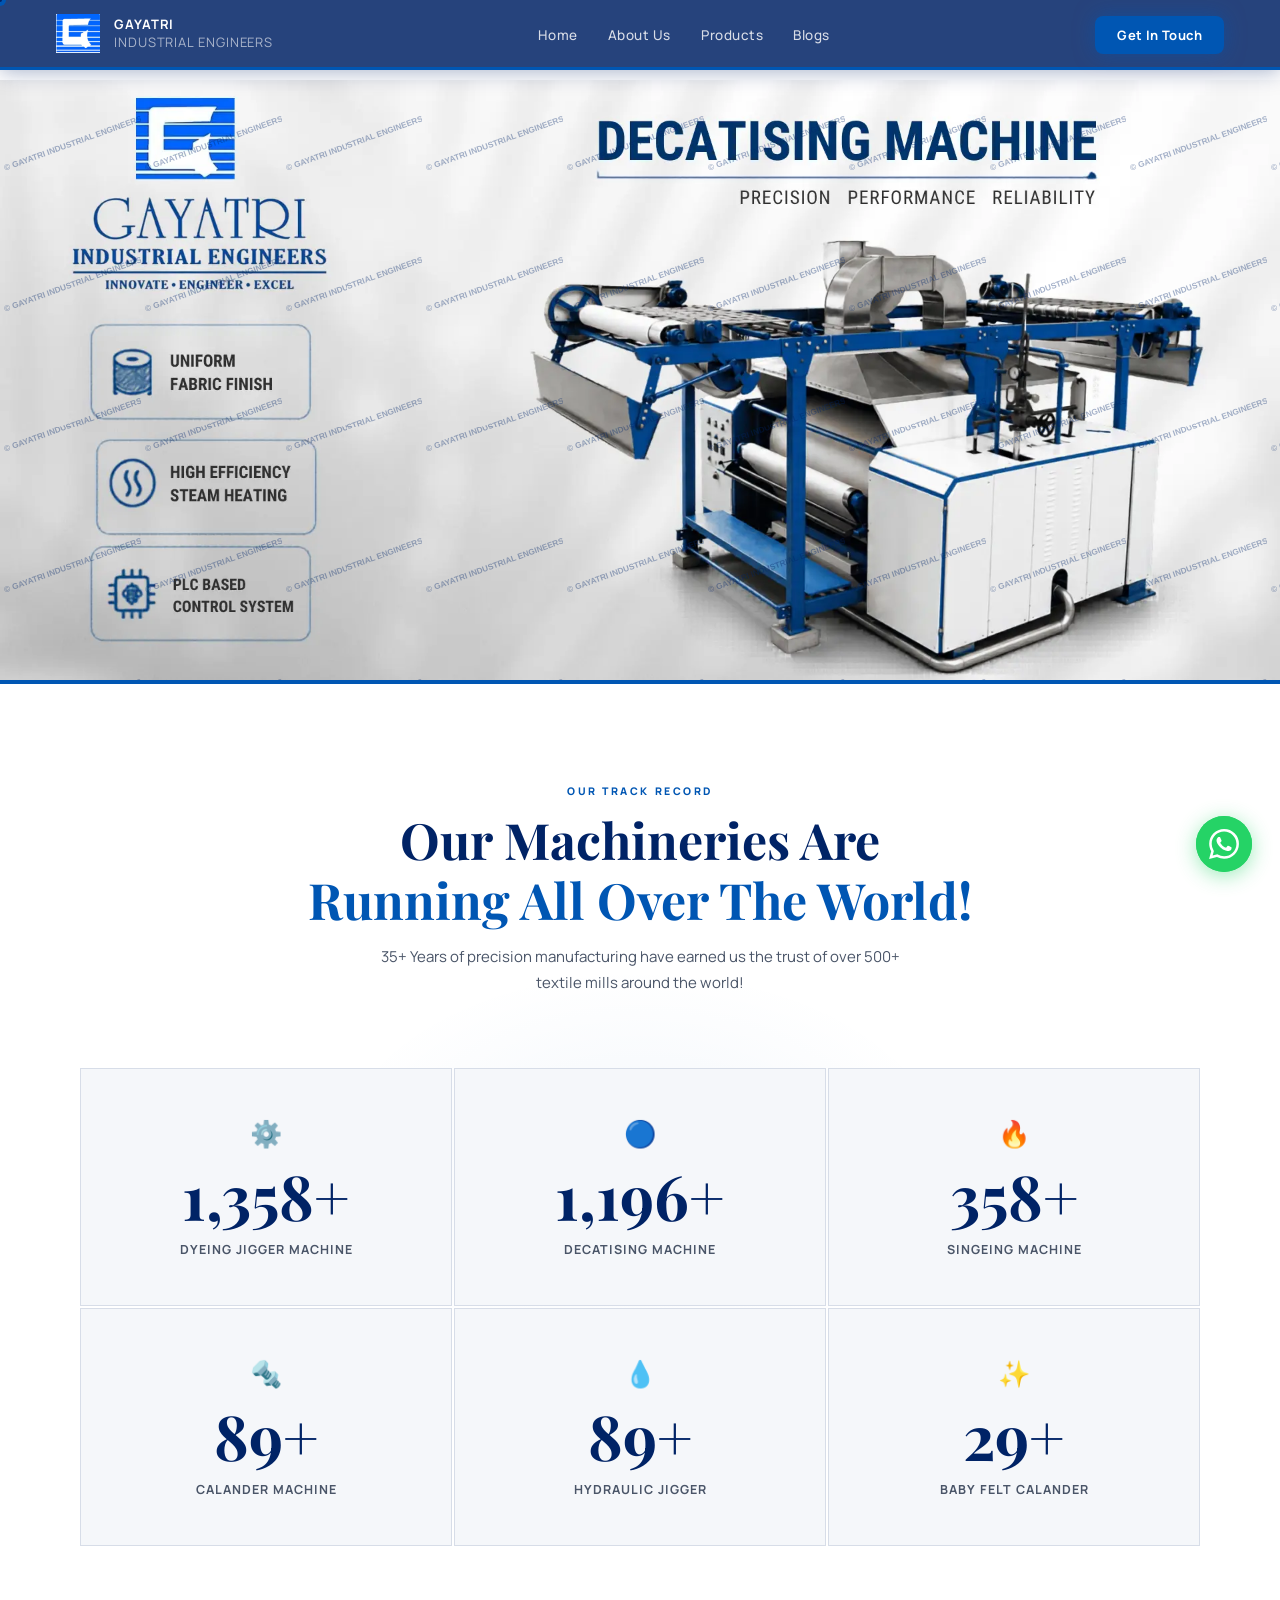
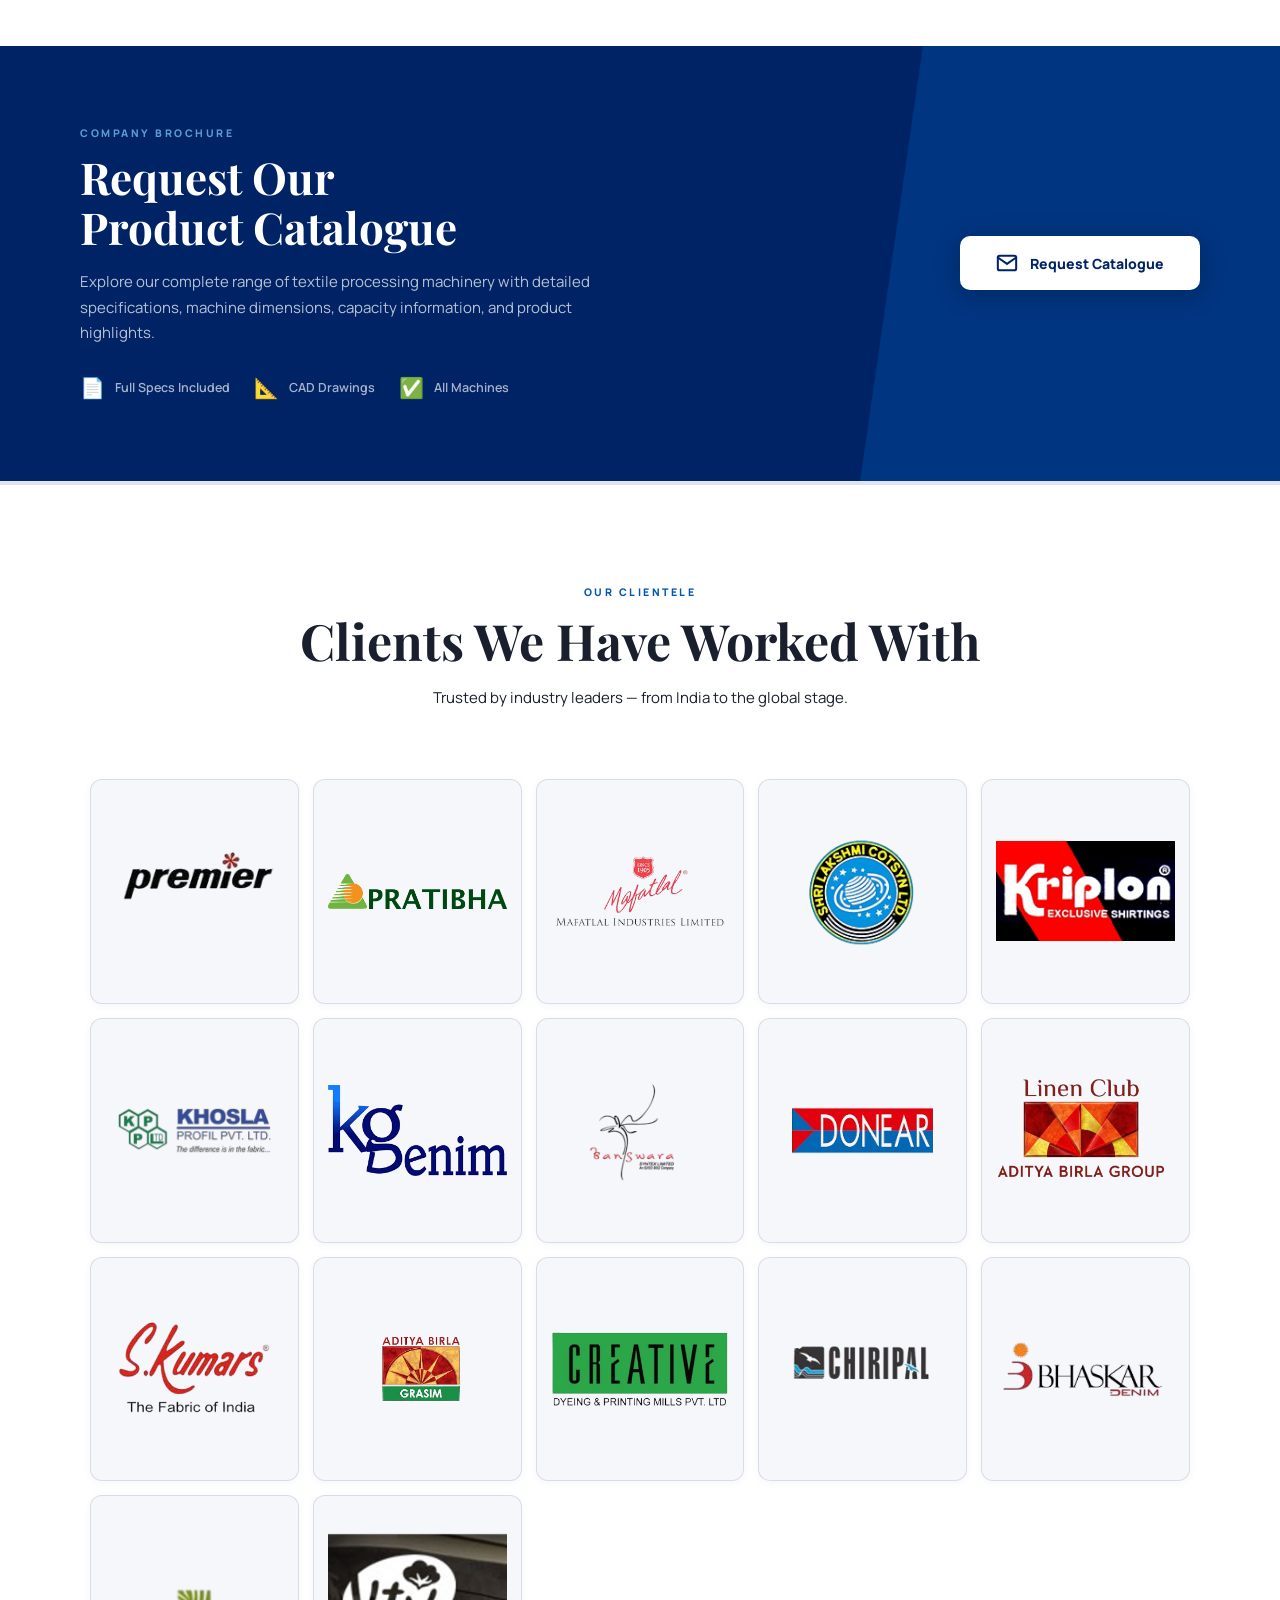
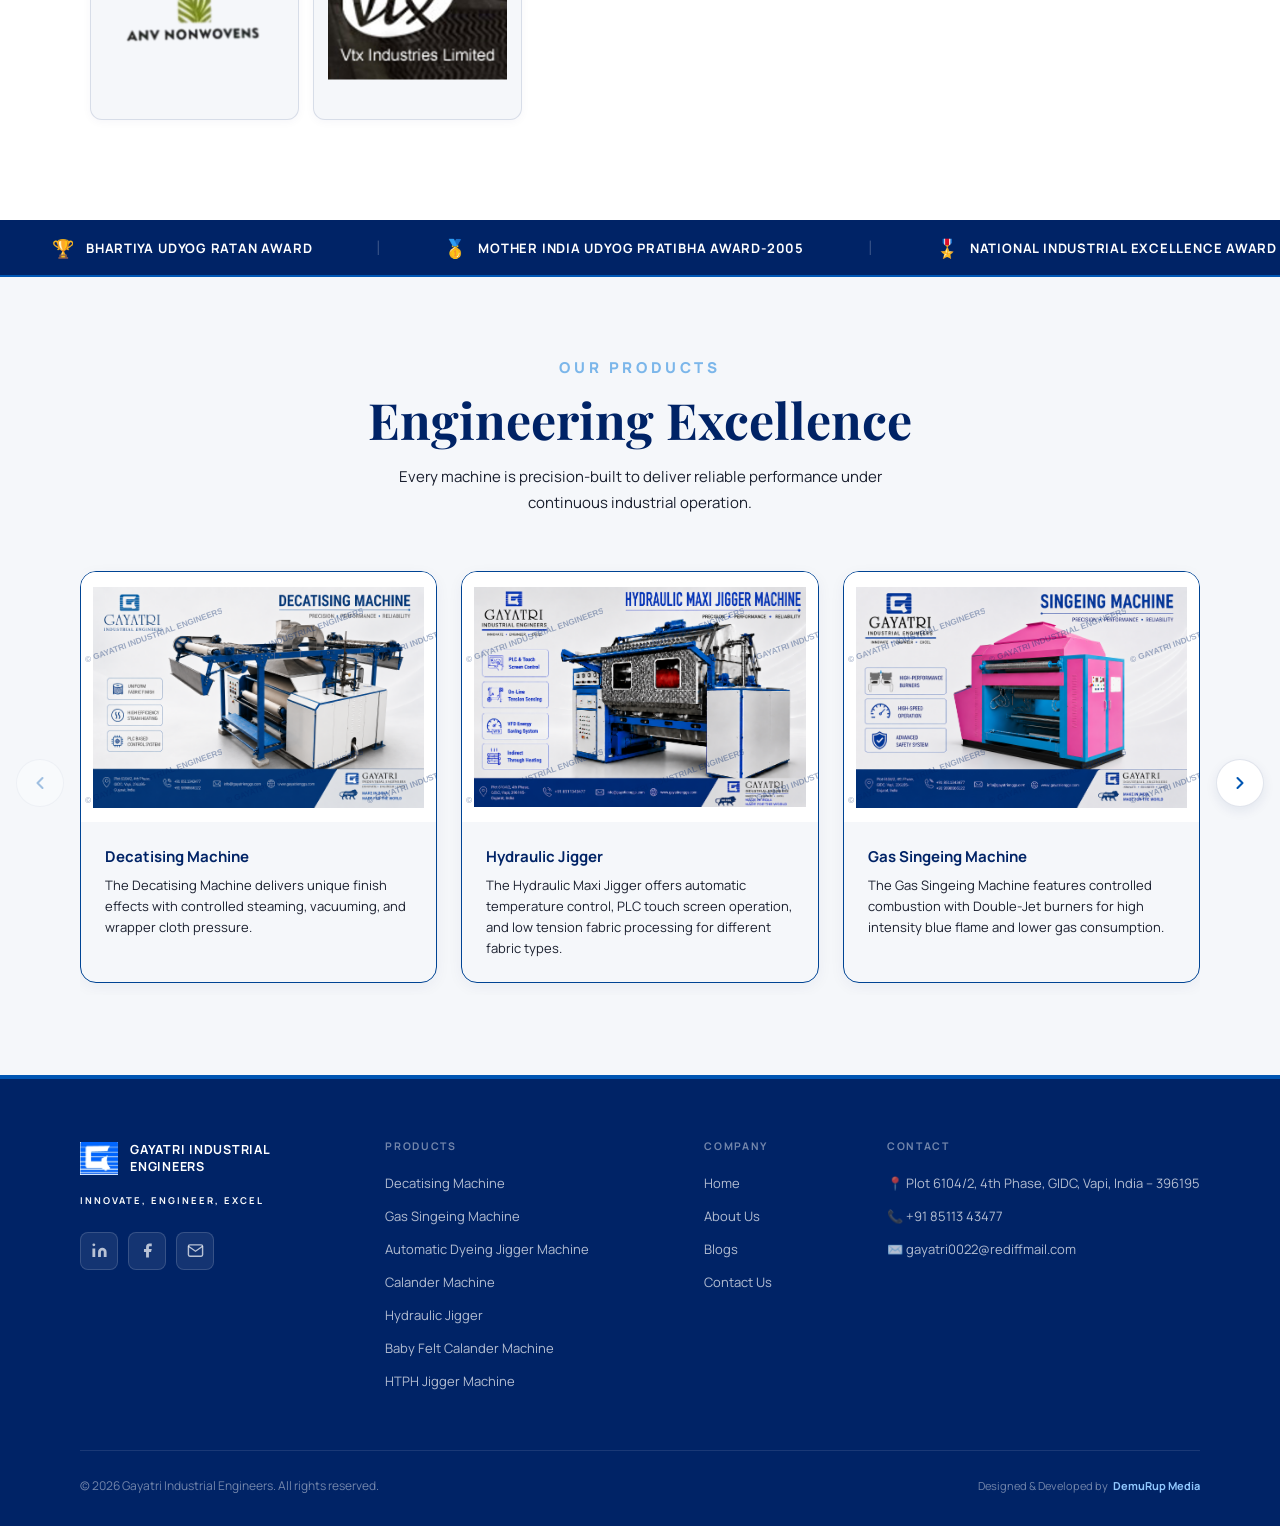
==== index.html @ 6910c067 "Image fix" ====
<!DOCTYPE html>
<html lang="en">

<head>
  <meta charset="UTF-8">
  <meta name="viewport" content="width=device-width, initial-scale=1.0">
  <meta http-equiv="X-UA-Compatible" content="ie=edge">
  
  <!-- 1. GLOBAL B2B TITLE (Targeting Global Procurement & Import Queries) -->
  <title>Gayatri Industrial Engineers | Global Textile Machinery Manufacturers & Exporters | Gayatri Industrial Engineers</title>
  
  <!-- 2. HIGH-CONVERSION INTERNATIONAL DESCRIPTION -->
  <meta name="description" content="Gayatri Industrial Engineers is a leading global manufacturer & exporter of industrial textile machinery since 1989. Premium Decatising, Calander, Gas Singeing & Dyeing Jigger machines with worldwide shipping. Get a quote.">
  
  <!-- 3. INTERNATIONAL BUYER-INTENT KEYWORDS -->
  <meta name="keywords" content="global textile machinery manufacturers, industrial textile machinery exporters, high-capacity decatising machine price, commercial calander machine factory, automatic gas singeing machine supplier, textile finishing machinery india, textile processing equipment exporters bangladesh turkey usa">
  
  <!-- 4. GEOGRAPHIC RANKING REINFORCEMENTS -->
  <meta name="geo.region" content="IN-GJ">
  <meta name="geo.placename" content="Vapi">
  <meta name="coverage" content="Worldwide">
  <meta name="distribution" content="Global">
  
  <!-- 5. CANONICAL ENFORCEMENT -->
  <link rel="canonical" href="https://www.gayatrienggs.com/">

  <!-- 6. INTERNATIONAL OPEN GRAPH FOR LINKEDIN/WHATSAPP B2B SHARING -->
  <meta property="og:site_name" content="Gayatri Industrial Engineers">
  <meta property="og:title" content="Gayatri Industrial Engineers | Global Textile Machinery Exporters">
  <meta property="og:description" content="Innovating Global Textile Solutions Since 1989. Manufacturers of world-class, high-efficiency textile finishing and processing machineries with global supply networks.">
  <meta property="og:image" content="https://www.gayatrienggs.com/assets/Gayatri-logo.png">
  <meta property="og:url" content="https://www.gayatrienggs.com/">
  <meta property="og:type" content="website">
  
  <meta name="twitter:card" content="summary_large_image">
  <meta name="twitter:title" content="Gayatri Industrial Engineers | Global Textile Machinery">
  <meta name="twitter:description" content="Exporting certified high-performance textile finishing & processing machinery worldwide since 1989.">
  <meta name="twitter:image" content="https://www.gayatrienggs.com/assets/Gayatri-logo.png">

  <!-- 7. ENTERPRISE-GRADE WHOLESALE ORGANIZATION SCHEMA FOR AI ENGINES -->
  <script type="application/ld+json">
  {
    "@context": "https://schema.org",
    "@type": "ManufacturingBusiness",
    "@id": "https://www.gayatrienggs.com/#organization",
    "name": "Gayatri Industrial Engineers",
    "legalName": "Gayatri Industrial Engineers",
    "alternateName": "Gayatri Textile Machinery",
    "image": "https://www.gayatrienggs.com/assets/Gayatri-logo.png",
    "description": "An ISO certified manufacturer, exporter, and global supplier of high-efficiency textile finishing and processing machinery, specializing in Decatising, Calander, Hydraulic Jigger, and Gas Singeing machines.",
    "url": "https://www.gayatrienggs.com/",
    "logo": "https://www.gayatrienggs.com/assets/Gayatri-logo.png",
    "foundingDate": "1989",
    "address": {
      "@type": "PostalAddress",
      "addressLocality": "vapi  ",
      "addressRegion": "Gujrat",
      "postalCode": "396195",
      "addressCountry": "IN"
    },
    "areaServed": [
      {"@type": "Country", "name": "India"},
      {"@type": "Country", "name": "Bangladesh"},
      {"@type": "Country", "name": "Turkey"},
      {"@type": "Country", "name": "United States"},
      {"@type": "Country", "name": "Vietnam"},
      {"@type": "Country", "name": "Egypt"}
    ],
    "knowsAbout": [
      "Textile Engineering",
      "Textile Finishing Machinery",
      "Decatising Process",
      "Fabric Calandering",
      "Gas Singeing Machinery",
      "baby-felt-calander",
      "hthp-jigger-machine",
      "hydraulic-jigger-machine",
      "dyeing-jigger-machine",
      "calander-machine",
      "decatising-machine",
      "gas-singeing-machine",
      "Decatising Machine",
      "Gas Singeing Machine",
      "Automatic Dyeing Jigger Machine",
      "Calander Machine",
      "Hydraulic Jigger",
      "Baby Felt Calander Machine",
      "HTPH Jigger Machine"
    ],
    "offers": {
      "@type": "AggregateOffer",
      "priceCurrency": "USD",
      "itemOffered": {
        "@type": "Product",
        "name": "Industrial Textile Machinery Suite",
        "description": "Custom-engineered textile processing plants, Decatising lines, and High-pressure Calander systems built for global industrial export standards."
      }
    }
  }
  </script>

  <!-- Favicon & Styling (Preserved to maintain site aesthetics) -->
  <meta name="theme-color" content="#1a4f8a">
  <meta name="apple-mobile-web-app-status-bar-style" content="black-translucent">
  <meta name="apple-mobile-web-app-capable" content="yes">
  <link rel="icon" type="image/png" sizes="32x32" href="assets/favicon.png">
  <link rel="icon" type="image/png" sizes="16x16" href="assets/favicon.png">
  <link rel="apple-touch-icon" href="assets/favicon.png">
  <link rel="preconnect" href="https://fonts.googleapis.com" />
  <link rel="preconnect" href="https://fonts.gstatic.com" crossorigin />
  <link href="https://fonts.googleapis.com/css2?family=Playfair+Display:wght@400;600;700;900&family=Manrope:wght@300;400;500;600;700;800&display=swap" rel="stylesheet" />
  <link rel="stylesheet" href="style.css">
</head>

<body>

  <!-- ─ Custom cursor ─ -->
  <div id="cursor"></div>
  <div id="cursor-dot"></div>

  <!-- ═══════════════════════════════════════
       SMART NAVBAR
  ═══════════════════════════════════════ -->
  <nav id="navbar" role="navigation" aria-label="Main navigation">

    <div class="nav-logo">
      <a href="index.html">
        <div class="nav-logo-icon">
          <img src="Gayatri logo.png" alt="Gayatri Logo" class="logo-img">
        </div>
      </a>
      <a href="index.html">
        <div class="nav-logo-text">
          Gayatri<br><span>Industrial Engineers</span>
        </div>
      </a>
    </div>
    <ul class="nav-links">
      <li><a href="index.html">Home</a></li>
      <li><a href="gayatri-about-gallery.html">About Us</a></li>
      <li><a href="product-section.html">Products</a></li>

      <!-- <li><a href="gallery.html">Gallery</a></li> -->
      <li><a href="blog.html">Blogs</a></li>
    </ul>

    <div class="nav-cta-wrap">
      <a href="contact.html" class="nav-cta">Get In Touch</a>
    </div>

    <button class="hamburger" id="hamburger" aria-label="Toggle menu" aria-expanded="false">
      <span></span><span></span><span></span>
    </button>
  </nav>

  <!-- Mobile menu -->
  <div class="mobile-menu" id="mobileMenu" role="navigation">
    <a href="index.html">Home</a>
    <a href="gayatri-about-gallery.html">About Us</a>
    <a href="product-section.html">Products</a>
    <!-- <a href="gallery.html">Gallery</a> -->
    <a href="blog.html">Blogs</a>
    <a href="contact.html" class="mobile-cta">Get In Touch</a>
  </div>

  <!-- ═══════════════════════════════════════
       HERO — IMAGE SLIDESHOW
  ═══════════════════════════════════════ -->
  <section id="hero" aria-label="Hero">

    <!-- Image Slider -->
    <div class="hero-slider">
      <div class="slide active gallery-slide" style="background-image: url('./hero/1.webp');"></div>
      <div class="slide gallery-slide" style="background-image: url('./hero/2.webp');"></div>
      <div class="slide gallery-slide" style="background-image: url('./hero/3.webp');"></div>
      <div class="slide gallery-slide" style="background-image: url('./hero/4.webp');"></div>
      <!-- <div class="slide" style="background-image: url('./hero/.png');"></div> -->
    </div>

  </section>

  <!-- ═══════════════════════════════════════
       METRICS
  ═══════════════════════════════════════ -->
  <section id="metrics" aria-label="Impact metrics">
    <div class="metrics-header reveal">
      <p class="section-eyebrow">Our Track Record</p>
      <h2 class="section-title">Our Machineries Are <br><span class="accent">Running All Over The World!</span></h2>
      <p class="section-sub">35+ Years of precision manufacturing have earned us the trust of over 500+ textile mills
        around the world!</p>
    </div>
    <div class="metrics-grid">
      <div class="metric-card reveal reveal-d1"><span class="metric-icon">⚙️</span><span class="metric-num"
          data-count="2200">0</span><span class="metric-label">Dyeing Jigger Machine</span></div>
      <div class="metric-card reveal reveal-d2"><span class="metric-icon">🔵</span><span class="metric-num"
          data-count="2000">0</span><span class="metric-label">Decatising Machine</span></div>
      <div class="metric-card reveal reveal-d3"><span class="metric-icon">🔥</span><span class="metric-num"
          data-count="600">0</span><span class="metric-label">Singeing Machine</span></div>
      <div class="metric-card reveal reveal-d1"><span class="metric-icon">🔩</span><span class="metric-num"
          data-count="150">0</span><span class="metric-label">Calander Machine</span></div>
      <div class="metric-card reveal reveal-d2"><span class="metric-icon">💧</span><span class="metric-num"
          data-count="150">0</span><span class="metric-label">Hydraulic Jigger</span></div>
      <div class="metric-card reveal reveal-d3"><span class="metric-icon">✨</span><span class="metric-num"
          data-count="50">0</span><span class="metric-label">Baby Felt Calander</span></div>
    </div>
  </section>



  <!-- ═══════════════════════════════════════
       CATALOG DOWNLOAD
       After Metrics, before Products
  ═══════════════════════════════════════ -->
  <section id="catalog-download" aria-label="Request catalogue">
    <div class="catalog-inner reveal">

      <div class="catalog-text">
        <span class="section-eyebrow">Company Brochure</span>
        <h2 class="catalog-title">Request Our<br>Product Catalogue</h2>
        <p class="catalog-desc">
          Explore our complete range of textile processing machinery with detailed specifications, machine dimensions, capacity information, and product highlights.
        </p>
        <div class="catalog-icons">
          <div class="catalog-icon-item">
            <span>📄</span><span>Full Specs Included</span>
          </div>
          <div class="catalog-icon-item">
            <span>📐</span><span>CAD Drawings</span>
          </div>
          <div class="catalog-icon-item">
            <span>✅</span><span>All  Machines</span>
          </div>
        </div>
      </div>

      <div class="catalog-btn-wrap">
        <a href="contact.html" class="catalog-btn">
          <!-- Mail icon SVG -->
          <svg viewBox="0 0 24 24" fill="none" stroke="currentColor" stroke-width="2.2" stroke-linecap="round" stroke-linejoin="round">
            <path d="M4 4h16c1.1 0 2 .9 2 2v12c0 1.1-.9 2-2 2H4c-1.1 0-2-.9-2-2V6c0-1.1.9-2 2-2z" />
            <polyline points="22,6 12,13 2,6" />
          </svg>
          Request Catalogue
        </a>
        <!-- <span class="catalog-note">Our team will share the latest product catalogue after receiving your enquiry.</span> -->
      </div>

    </div>
  </section>


  <!-- ═══════════════════════════════════════
       CLIENTS / 
  ═══════════════════════════════════════ -->
  <section id="clients" aria-label="Our clients">
    <div class="clients-header reveal">
      <p class="section-eyebrow">Our Clientele</p>
      <h2 class="section-title" style="color:var(--grey-dark)">
        Clients We Have <span class="accent" style="color:var(--blue-dark)">Worked With</span>
      </h2>
      <p class="section-sub" style="color:var(--grey-mid)">
        Trusted by industry leaders — from India to the global stage.
      </p>
    </div>
    <div class="clients-grid" id="clientsGrid"></div>
  </section>


  <!-- ═══════════════════════════════════════
       AWARDS MARQUEE STRIP
  ═══════════════════════════════════════ -->
  <div id="awards-marquee" aria-label="Awards and recognition" role="marquee">
    <!-- The track is doubled so the loop is seamless -->
    <div class="marquee-track">
      <!-- Set 1 -->
      <div class="marquee-item">
        <span class="marquee-item-icon">🏆</span>
        <span class="marquee-item-text">Bhartiya Udyog Ratan Award</span>
      </div>
      <div class="marquee-sep">|</div>
      <div class="marquee-item">
        <span class="marquee-item-icon">🥇</span>
        <span class="marquee-item-text">Mother India Udyog Pratibha Award-2005</span>
      </div>
      <div class="marquee-sep">|</div>
      <div class="marquee-item">
        <span class="marquee-item-icon">🎖️</span>
        <span class="marquee-item-text">National Industrial Excellence Award '97</span>
      </div>
      <div class="marquee-sep">|</div>
      <!-- Set 2 — identical clone for seamless loop -->
      <div class="marquee-item">
        <span class="marquee-item-icon">🏆</span>
        <span class="marquee-item-text">Bhartiya Udyog Ratan Award</span>
      </div>
      <div class="marquee-sep">|</div>
      <div class="marquee-item">
        <span class="marquee-item-icon">🥇</span>
        <span class="marquee-item-text">Mother India Udyog Pratibha Award-2005</span>
      </div>
      <div class="marquee-sep">|</div>
      <div class="marquee-item">
        <span class="marquee-item-icon">🎖️</span>
        <span class="marquee-item-text">National Industrial Excellence Award '97</span>
      </div>
      <div class="marquee-sep">|</div>
    </div>
  </div>

  <!-- ========================
       PRODUCTS STRIP
  ======================== -->
  <section id="products-strip">
    <div class="products-strip-header">
      <h5 class="section-eyebrow" style="font-size: 15px; color: rgb(123, 182, 234);">Our Products</h5>
      <h2 class="section-title">Engineering <span class="blue">Excellence</span></h2>
      <p class="section-sub"
        style="color:var(--grey-light);max-width:520px;margin:14px auto 0;line-height:1.7;font-size:15px">Every machine
        is precision-built to deliver reliable performance under continuous industrial operation.</p>
    </div>

    <div class="products-carousel-wrapper">
      <div class="products-carousel-controls">
        <button class="carousel-nav-btn prev-btn" aria-label="Previous product">
          <svg viewBox="0 0 24 24" width="20" height="20" stroke="currentColor" stroke-width="2.5" fill="none" stroke-linecap="round" stroke-linejoin="round">
            <polyline points="15 18 9 12 15 6"></polyline>
          </svg>
        </button>
        <button class="carousel-nav-btn next-btn" aria-label="Next product">
          <svg viewBox="0 0 24 24" width="20" height="20" stroke="currentColor" stroke-width="2.5" fill="none" stroke-linecap="round" stroke-linejoin="round">
            <polyline points="9 18 15 12 9 6"></polyline>
          </svg>
        </button>
      </div>

      <div class="products-row">


      <div class="product-card">
        <a href="decatising-machine.html">
          <div class="product-img-placeholder">
            <svg width="80" height="80" viewBox="0 0 80 80" style="position:relative;z-index:1;opacity:0.8">
              <rect x="10" y="10" width="60" height="60" rx="8" fill="none" stroke="#1B5BC0" stroke-width="4" />
              <rect x="24" y="24" width="32" height="32" rx="4" fill="#1B5BC0" opacity="0.4" /><img
                src="Decatising Machine/DECAAA.png" alt="">
            </svg>
          </div>
          <div class="product-info">
            <h3>Decatising Machine</h3>
            <p>The Decatising Machine delivers unique finish effects with controlled steaming, vacuuming, and wrapper cloth pressure. 
            </p>
          </div>
        </a>
      </div>

      <div class="product-card">
        <a href="hydraulic-jigger-machine.html">
          <div class="product-img-placeholder">
            <svg width="80" height="80" viewBox="0 0 80 80" style="position:relative;z-index:1;opacity:0.8">
              <circle cx="40" cy="40" r="32" fill="none" stroke="#1B5BC0" stroke-width="4" />
              <circle cx="40" cy="40" r="16" fill="#1B5BC0" opacity="0.5" />
              <line x1="40" y1="8" x2="40" y2="72" stroke="#1B5BC0" stroke-width="2" />
              <line x1="8" y1="40" x2="72" y2="40" stroke="#1B5BC0" stroke-width="2" /><img
                src="Hydraulic Jigger/Hydraulic 1.png" alt="">
            </svg>
          </div>
          <div class="product-info">
            <h3>Hydraulic Jigger</h3>
            <p>The Hydraulic Maxi Jigger offers automatic temperature control, PLC touch screen operation, and low tension fabric processing for different fabric types. 
            </p>
          </div>

        </a>
      </div>

      <div class="product-card">
        <a href="gas-singeing-machine.html">
          <div class="product-img-placeholder">
            <svg width="80" height="80" viewBox="0 0 80 80" style="position:relative;z-index:1;opacity:0.8">
              <path d="M8 40 Q20 20 32 40 Q44 60 56 40 Q68 20 72 40" fill="none" stroke="#1B5BC0" stroke-width="4" />
              <path d="M8 50 Q20 30 32 50 Q44 70 56 50 Q68 30 72 50" fill="none" stroke="#1B5BC0" stroke-width="2"
                opacity="0.5" /><img src="Gas Singeing Machine/SINGEING 12.png" alt="">
            </svg>
          </div>
          <div class="product-info">
            <h3>Gas Singeing Machine</h3>
            <p>The Gas Singeing Machine features controlled combustion with Double-Jet burners for high intensity blue flame and lower gas consumption. 
            </p>
          </div>
        </a>
      </div>


      <div class="product-card">
        <a href="calander-machine.html">
          <div class="product-img-placeholder">
            <svg width="80" height="80" viewBox="0 0 80 80" style="position:relative;z-index:1;opacity:0.8">
              <ellipse cx="40" cy="28" rx="32" ry="14" fill="none" stroke="#1B5BC0" stroke-width="4" />
              <ellipse cx="40" cy="52" rx="32" ry="14" fill="none" stroke="#1B5BC0" stroke-width="3" opacity="0.6" />
              <img src="Calander Machine/CALENDERR.png" alt="">
            </svg>
          </div>
          <div class="product-info">
            <h3>Calander Machine</h3>
            <p>The Calander Machine features a strong vibration-free frame and a 5 bowl calandering unit with cotton and hard chromed rollers for smooth fabric finishing.
            </p>
          </div>

        </a>
      </div>
      <div class="product-card">
        <a href="dyeing-jigger-machine.html">
          <div class="product-img-placeholder">
            <svg width="80" height="80" viewBox="0 0 80 80" style="position:relative;z-index:1;opacity:0.8">
              <rect x="16" y="8" width="48" height="64" rx="6" fill="none" stroke="#1B5BC0" stroke-width="4" />
              <rect x="28" y="24" width="24" height="8" rx="2" fill="#1B5BC0" opacity="0.6" />
              <rect x="28" y="40" width="24" height="8" rx="2" fill="#1B5BC0" opacity="0.4" />
              <img src="Automatic Dyeing Jigger Machine\jigger 1.png" alt="">
            </svg>
          </div>
          <div class="product-info">
            <h3>Automatic Dyeing Jigger</h3>
            <p>The Automatic Dyeing Jigger Machine offers smooth and efficient performance with synchronized motor drives, PLC controlled functions, and touch screen operation.</p>
          </div>
        </a>
      </div>
      <div class="product-card">
        <a href="baby-felt-calander.html">
          <div class="product-img-placeholder">
            <svg width="80" height="80" viewBox="0 0 80 80" style="position:relative;z-index:1;opacity:0.8">
              <rect x="16" y="8" width="48" height="64" rx="6" fill="none" stroke="#1B5BC0" stroke-width="4" />
              <rect x="28" y="24" width="24" height="8" rx="2" fill="#1B5BC0" opacity="0.6" />
              <rect x="28" y="40" width="24" height="8" rx="2" fill="#1B5BC0" opacity="0.4" />
              <img src="Baby Felt calander/Baby Felt Calander.png" alt="">
            </svg>
          </div>
          <div class="product-info">
            <h3>Baby Felt Calander</h3>
            <p>The Baby Felt Calender Machine is designed for superior fabric finishing of cotton, blended, and wool fabrics with smooth, soft, and enhanced surface finish. </p>
          </div>
        </a>
      </div>
       <div class="product-card">
        <a href="hthp-jigger-machine.html">
          <div class="product-img-placeholder">
            <svg width="80" height="80" viewBox="0 0 80 80" style="position:relative;z-index:1;opacity:0.8">
              <rect x="16" y="8" width="48" height="64" rx="6" fill="none" stroke="#1B5BC0" stroke-width="4" />
              <rect x="28" y="24" width="24" height="8" rx="2" fill="#1B5BC0" opacity="0.6" />
              <rect x="28" y="40" width="24" height="8" rx="2" fill="#1B5BC0" opacity="0.4" />
              <img src="HTHP Jigger/HTHP 1st.png" alt="">
            </svg>
          </div>
          <div class="product-info">
            <h3>HTHP Jigger</h3>
            <p>The HTHP Jigger is designed for dyeing open width nylon, spandex, silk, cotton, polyester, flax, and blended fabrics. </p>
          </div>
        </a>
      </div>
    </div>
  </div>
</section>
  <!-- ═══════════════════════════════════════
       FOOTER
  ═══════════════════════════════════════ -->
  <footer id="footer">
    <div class="footer-top">
      <div class="footer-brand">
        <div class="footer-logo">
          <div class="footer-logo-icon"><img src="Gayatri logo.png" alt=""></div>
          <div class="footer-logo-text">Gayatri Industrial<br>Engineers</div>
        </div>
        <p class="footer-motto">Innovate, Engineer, Excel</p>
        <div class="footer-social">
          <a href="https://www.linkedin.com/in/dhruv-sharma-309b3b1a4/" target="_blank" rel="noopener noreferrer" class="social-btn" title="LinkedIn" aria-label="LinkedIn">
            <svg width="17" height="17" viewBox="0 0 24 24" fill="currentColor">
              <path d="M16 8a6 6 0 016 6v7h-4v-7a2 2 0 00-2-2 2 2 0 00-2 2v7h-4v-7a6 6 0 016-6zM2 9h4v12H2z" />
              <circle cx="4" cy="4" r="2" />
            </svg>
          </a>
          <a href="https://www.facebook.com/profile.php?id=61574865483459" target="_blank" rel="noopener noreferrer" class="social-btn" title="Facebook" aria-label="Facebook">
            <svg width="17" height="17" viewBox="0 0 24 24" fill="currentColor">
              <path d="M18 2h-3a5 5 0 00-5 5v3H7v4h3v8h4v-8h3l1-4h-4V7a1 1 0 011-1h3z" />
            </svg>
          </a>
          <a href="mailto:gayatri0022@rediffmail.com" class="social-btn" title="Email" aria-label="Email">
            <svg width="17" height="17" viewBox="0 0 24 24" fill="none" stroke="currentColor" stroke-width="2">
              <path d="M4 4h16c1.1 0 2 .9 2 2v12c0 1.1-.9 2-2 2H4c-1.1 0-2-.9-2-2V6c0-1.1.9-2 2-2z" />
              <polyline points="22,6 12,13 2,6" />
            </svg>
          </a>
        </div>
      </div>
      <div class="footer-links-col">
        <h4>Products</h4>
        <ul>
          <li><a href="decatising-machine.html">Decatising Machine</a></li>
          <li><a href="gas-singeing-machine.html">Gas Singeing Machine</a></li>
          <li><a href="dyeing-jigger-machine.html">Automatic Dyeing Jigger Machine</a></li>
          <li><a href="calander-machine.html">Calander Machine</a></li>
          <li><a href="hydraulic-jigger-machine.html">Hydraulic Jigger</a></li>
          <li><a href="baby-felt-calander.html">Baby Felt Calander Machine</a></li>
          <li><a href="hthp-jigger-machine.html">HTPH Jigger Machine</a></li>

        </ul>
      </div>
      <div class="footer-links-col">
        <h4>Company</h4>
        <ul>
          <li><a href="index.html">Home</a></li>
          <li><a href="gayatri-about-gallery.html">About Us</a></li>
          <!-- <li><a href="gallery.html">Gallery</a></li> -->
          <li><a href="blog.html">Blogs</a></li>
          <li><a href="contact.html">Contact Us</a></li>
        </ul>
      </div>
      <div class="footer-links-col">
        <h4>Contact</h4>
        <ul>
          <li><a href="https://maps.google.com/?q=Plot+6104/2,+4th+Phase,+GIDC,+Vapi,+India+396195" target="_blank" rel="noopener noreferrer">📍 Plot 6104/2, 4th Phase, GIDC, Vapi, India – 396195</a></li>
          <li><a href="tel:+918511343477">📞 +91 85113 43477</a></li>
          <li><a href="mailto:gayatri0022@rediffmail.com">✉️ gayatri0022@rediffmail.com</a></li>
        </ul>
      </div>
    </div>
    <div class="footer-bottom">
      <p>© 2026 Gayatri Industrial Engineers. All rights reserved.</p>
      <div class="footer-badge">Designed & Developed by <span>DemuRup Media</span></div>
    </div>
  </footer>

  <!-- ═══════════════════════════════════════
       WHATSAPP FLOATING BUTTON
  ═══════════════════════════════════════ -->
  <a href="https://wa.me/918511343477" id="whatsapp-btn" target="_blank" rel="noopener noreferrer"
    aria-label="Chat on WhatsApp">
    <!-- Official WhatsApp path -->
    <svg viewBox="0 0 24 24" xmlns="http://www.w3.org/2000/svg">
      <path
        d="M17.472 14.382c-.297-.149-1.758-.867-2.03-.967-.273-.099-.471-.148-.67.15-.197.297-.767.966-.94 1.164-.173.199-.347.223-.644.075-.297-.15-1.255-.463-2.39-1.475-.883-.788-1.48-1.761-1.653-2.059-.173-.297-.018-.458.13-.606.134-.133.298-.347.446-.52.149-.174.198-.298.298-.497.099-.198.05-.371-.025-.52-.075-.149-.669-1.612-.916-2.207-.242-.579-.487-.5-.669-.51-.173-.008-.371-.01-.57-.01-.198 0-.52.074-.792.372-.272.297-1.04 1.016-1.04 2.479 0 1.462 1.065 2.875 1.213 3.074.149.198 2.096 3.2 5.077 4.487.709.306 1.262.489 1.694.625.712.227 1.36.195 1.871.118.571-.085 1.758-.719 2.006-1.413.248-.694.248-1.289.173-1.413-.074-.124-.272-.198-.57-.347m-5.421 7.403h-.004a9.87 9.87 0 01-5.031-1.378l-.361-.214-3.741.982.998-3.648-.235-.374a9.86 9.86 0 01-1.51-5.26c.001-5.45 4.436-9.884 9.888-9.884 2.64 0 5.122 1.03 6.988 2.898a9.825 9.825 0 012.893 6.994c-.003 5.45-4.437 9.884-9.885 9.884m8.413-18.297A11.815 11.815 0 0012.05 0C5.495 0 .16 5.335.157 11.892c0 2.096.547 4.142 1.588 5.945L.057 24l6.305-1.654a11.882 11.882 0 005.683 1.448h.005c6.554 0 11.89-5.335 11.893-11.893a11.821 11.821 0 00-3.48-8.413z" />
    </svg>
  </a>

  <script src="script.js"></script>
</body>

</html>
---- style.css ----
/* ═══════════════════════════════════════
       DESIGN TOKENS — 50/50 White / Royal Blue
    ═══════════════════════════════════════ */
:root {
  /* Brand blues */
  --royal: #002366;
  /* Royal Blue  — nav, footer, headings   */
  --electric: #0056B3;
  /* Electric Blue — CTAs, highlights       */
  --electric-h: #004494;
  /* Electric hover state                   */
  --electric-glow: rgba(0, 86, 179, .3);

  /* Neutrals */
  --white: #FFFFFF;
  --off-white: #F5F7FA;
  /* Section backgrounds                    */
  --body-text: #1A1F2E;
  /* Dark text on white backgrounds         */
  --muted-text: #4A5568;
  /* Secondary paragraphs                   */
  --border: rgba(0, 35, 102, .12);

  /* Accent on dark (parallax, progress bar) */
  --accent-light: #5B9BD5;

  --nav-h: 70px;
}

*,
*::before,
*::after {
  box-sizing: border-box;
  margin: 0;
  padding: 0;
}

html {
  scroll-behavior: smooth;
  -webkit-font-smoothing: antialiased;
  -moz-osx-font-smoothing: grayscale;
  text-rendering: optimizeLegibility;
}

body {
  font-family: 'Manrope', sans-serif;
  background: var(--white);
  color: var(--body-text);
  overflow-x: hidden;
  cursor: none;
  padding-top: env(safe-area-inset-top);
  animation: pageFade 0.5s ease;
}

@keyframes pageFade {
  from {
    opacity: 0;
  }

  to {
    opacity: 1;
  }
}

img {
  display: block;
  max-width: 100%;
}

a {
  text-decoration: none;
  color: inherit;
}

/* ═══════════════════════════════════════
       CUSTOM CURSOR
    ═══════════════════════════════════════ */
#cursor {
  width: 12px;
  height: 12px;
  background: var(--electric);
  border-radius: 50%;
  position: fixed;
  top: 0;
  left: 0;
  pointer-events: none !important;
  z-index: 999999;
  transform: translate(-50%, -50%);
  transition: transform 0.15s ease, width 0.2s ease, height 0.2s ease, background 0.2s ease;
  will-change: transform, width, height;
}

#cursor.hover {
  width: 44px;
  height: 44px;
  background: rgba(0, 86, 179, .22);
  border: 2px solid var(--electric);
}

#cursor-dot {
  width: 4px;
  height: 4px;
  background: var(--royal);
  border-radius: 50%;
  position: fixed;
  top: 0;
  left: 0;
  pointer-events: none !important;
  z-index: 1000000;
  transform: translate(-50%, -50%);
  transition: transform 0.1s ease;
}

/* Mobile Optimization: Disable custom cursor on touch devices */
@media (hover: none) and (pointer: coarse) {

  #cursor,
  #cursor-dot {
    display: none !important;
  }

  body {
    cursor: auto !important;
  }
}

/* ═══════════════════════════════════════
       SMART NAVBAR  — Royal Blue, hide-on-down
    ═══════════════════════════════════════ */
#navbar {
  position: fixed;
  top: 0;
  left: 0;
  right: 0;
  z-index: 1000;
  height: var(--nav-h);
  padding: 0 56px;
  display: flex;
  align-items: center;
  justify-content: space-between;
  background: color-mix(in srgb, var(--royal), transparent 15%);
  border-bottom: 3px solid var(--electric);
  transition: transform .4s cubic-bezier(.4, 0, .2, 1), box-shadow .35s;
  box-shadow: 0 2px 20px rgba(0, 35, 102, .35);
}

#navbar.nav-hidden {
  transform: translateY(-100%);
}

#navbar.nav-scrolled {
  box-shadow: 0 4px 28px rgba(0, 35, 102, .5);
}

/* Logo */
.nav-logo {
  display: flex;
  align-items: center;
  gap: 14px;
  flex-shrink: 0;
}

.nav-logo-icon {
  width: 44px;
  height: 44px;
  /* background: var(--electric); border-radius: 10px; */
  display: flex;
  align-items: center;
  justify-content: center;
  font-family: 'Playfair Display', serif;
  font-size: 22px;
  font-weight: 700;
  color: #fff;
  /* box-shadow: 0 0 18px rgba(0,86,179,.6); flex-shrink: 0; */
}

.nav-logo-text {
  font-size: 13px;
  font-weight: 700;
  letter-spacing: .07em;
  text-transform: uppercase;
  line-height: 1.35;
  color: #fff;
}

.nav-logo-text span {
  color: rgba(255, 255, 255, .6);
  font-weight: 400;
}

/* Desktop links */
.nav-links {
  display: flex;
  align-items: center;
  gap: 30px;
  list-style: none;
}

.nav-links li {
  position: relative;
}

.nav-links>li>a {
  font-size: 13.5px;
  font-weight: 500;
  color: rgba(255, 255, 255, .82);
  letter-spacing: .04em;
  white-space: nowrap;
  transition: color .2s;
}

.nav-links>li>a:hover {
  color: #fff;
}

.nav-links>li>a::after {
  content: '';
  position: absolute;
  bottom: -4px;
  left: 0;
  right: 0;
  height: 2px;
  background: var(--electric);
  transform: scaleX(0);
  transform-origin: left;
  transition: transform .25s;
}

.nav-links>li>a:hover::after {
  transform: scaleX(1);
}

/* Products dropdown */
.nav-dropdown {
  position: relative;
}

.nav-dropdown-toggle {
  display: flex;
  align-items: center;
  gap: 4px;
  cursor: none;
}

.nav-dropdown-toggle svg {
  width: 13px;
  height: 13px;
  transition: transform .2s;
}

.nav-dropdown:hover .nav-dropdown-toggle svg {
  transform: rotate(180deg);
}

.dropdown-menu {
  position: absolute;
  top: calc(100% + 18px);
  left: 50%;
  transform: translateX(-50%) translateY(8px);
  background: var(--royal);
  border: 1px solid rgba(255, 255, 255, .15);
  border-top: 3px solid var(--electric);
  border-radius: 12px;
  padding: 8px;
  min-width: 230px;
  backdrop-filter: blur(12px);
  opacity: 0;
  pointer-events: none;
  transition: opacity .22s, transform .22s;
  box-shadow: 0 12px 40px rgba(0, 35, 102, .5);
}

.nav-dropdown:hover .dropdown-menu {
  opacity: 1;
  pointer-events: all;
  transform: translateX(-50%) translateY(0);
}

.dropdown-menu li {
  list-style: none;
}

.dropdown-menu a {
  display: block;
  padding: 10px 16px;
  font-size: 13px;
  color: rgba(255, 255, 255, .8);
  border-radius: 6px;
  transition: background .15s, color .15s;
}

.dropdown-menu a:hover {
  background: var(--electric);
  color: #fff;
}

/* Nav CTA */
.nav-cta {
  background: var(--electric) !important;
  color: #fff !important;
  padding: 10px 22px;
  border-radius: 8px;
  font-size: 13px !important;
  font-weight: 700 !important;
  letter-spacing: .03em;
  box-shadow: 0 0 20px rgba(0, 86, 179, .5);
  white-space: nowrap;
  transition: background .2s, box-shadow .2s, transform .15s !important;
}

.nav-cta:hover {
  background: var(--electric-h) !important;
  box-shadow: 0 0 32px rgba(0, 86, 179, .75) !important;
  transform: translateY(-1px) !important;
}

.nav-cta::after {
  display: none !important;
}

/* Hamburger */
.hamburger {
  display: none;
  flex-direction: column;
  gap: 5px;
  cursor: none;
  padding: 4px;
  background: none;
  border: none;
}

.hamburger span {
  display: block;
  width: 24px;
  height: 2px;
  background: #fff;
  border-radius: 2px;
  transition: all .3s;
}

.hamburger.open span:nth-child(1) {
  transform: translateY(7px) rotate(45deg);
}

.hamburger.open span:nth-child(2) {
  opacity: 0;
}

.hamburger.open span:nth-child(3) {
  transform: translateY(-7px) rotate(-45deg);
}

/* Mobile menu */
.mobile-menu {
  display: none;
  position: fixed;
  top: var(--nav-h);
  left: 0;
  right: 0;
  background: var(--royal);
  border-bottom: 3px solid var(--electric);
  z-index: 998;
  flex-direction: column;
  padding: 20px 28px 28px;
  gap: 2px;
  opacity: 0;
  pointer-events: none;
  transition: opacity .28s ease;
  box-shadow: 0 8px 24px rgba(0, 35, 102, .5);
}

.mobile-menu.open {
  display: flex;
  opacity: 1;
  pointer-events: all;
}

.mobile-menu a {
  font-size: 15px;
  font-weight: 500;
  color: rgba(255, 255, 255, .82);
  padding: 13px 0;
  border-bottom: 1px solid rgba(255, 255, 255, .08);
}

.mobile-menu a:last-child {
  border-bottom: none;
}

.mobile-cta {
  background: var(--electric);
  color: #fff !important;
  text-align: center;
  border-radius: 8px;
  margin-top: 14px;
  padding: 14px !important;
  border-bottom: none !important;
  font-weight: 700 !important;
}

/* ═══════════════════════════════════════
       AWARDS MARQUEE STRIP  — Royal Blue BG
       Sits immediately after navbar (before hero)
    ═══════════════════════════════════════ */
#awards-marquee {
  width: 100%;
  background: var(--royal);
  padding: 14px 0;
  overflow: hidden;
  position: relative;
  z-index: 5;
  border-bottom: 2px solid var(--electric);
}

.marquee-track {
  display: flex;
  gap: 0;
  animation: marqueeScroll 28s linear infinite;
  width: max-content;
}

/* Pause on hover */
#awards-marquee:hover .marquee-track {
  animation-play-state: paused;
}

@keyframes marqueeScroll {
  from {
    transform: translateX(0);
  }

  to {
    transform: translateX(-50%);
  }
}

.marquee-item {
  display: inline-flex;
  align-items: center;
  gap: 12px;
  padding: 0 52px;
  white-space: nowrap;
}

.marquee-item-icon {
  font-size: 18px;
  flex-shrink: 0;
}

.marquee-item-text {
  font-size: 13px;
  font-weight: 700;
  color: #fff;
  letter-spacing: .06em;
  text-transform: uppercase;
}

.marquee-sep {
  display: inline-flex;
  align-items: center;
  padding: 0 12px;
  color: rgba(255, 255, 255, .3);
  font-size: 20px;
  font-weight: 100;

}

/* ═══════════════════════════════════════
       HERO — FULL-SCREEN VIDEO, 100% CLEAR
    ═══════════════════════════════════════ */
/* ===================================================
   STABLE HERO SLIDER SECTION (DESKTOP)
   =================================================== */
#hero {
  position: relative;
  width: 100%;
  height: 600px;
  /* Restores your perfect desktop presentation height */
  overflow: hidden;
  background-color: #ffffff;

  /* FIX: Shifts the entire hero section cleanly right below the fixed desktop navbar layout */
  margin-top: 80px;
  /* Adjust this to 70px or 75px if you see a tiny white space line, to match your header perfectly */
}

.hero-slider {
  position: absolute;
  top: 0;
  left: 0;
  width: 100%;
  height: 100%;
  z-index: 1;
}

.hero-slider .slide {
  position: absolute;
  top: 0;
  left: 0;
  width: 100%;
  height: 100%;
  background-size: cover;
  /* Keeps the entire banner 100% visible with zero cropping */
  background-position: center center;
  background-repeat: no-repeat;
  opacity: 0;
  transition: opacity 1s ease-in-out;
}

.hero-slider .slide.active {
  opacity: 1;
}

/* ===================================================
   RESPONSIVE OVERLAP FIX (MOBILE ONLY)
   =================================================== */
@media (max-width: 768px) {
  #hero {
    width: 100%;
    /* Let the height adjust completely dynamically based on the mobile device width */
    height: auto;
    aspect-ratio: 1920 / 900;
    /* This forces the box to be the exact shape of your banner */
    margin-top: 70px;
    /* Keeps it perfectly below the mobile navbar */
    position: relative;
    overflow: hidden;
  }

  .hero-slider {
    position: absolute;
    top: 0;
    left: 0;
    width: 100%;
    height: 100%;
  }

  .hero-slider .slide {
    /* Now that the container box is the exact ratio of the image, 'cover' fits it 100% perfectly without cropping a single pixel */
    background-size: cover;
    background-position: center center;
  }
}

/* Minimal bottom gradient so the section transition reads cleanly */
.hero-fade-bottom {
  position: absolute;
  bottom: 0;
  left: 0;
  right: 0;
  z-index: 2;
  height: 120px;
  background: linear-gradient(transparent, var(--white));
  pointer-events: none;
}

/* Slide content sits above video */
.hero-slide {
  position: absolute;
  inset: 0;
  z-index: 3;
  display: flex;
  align-items: center;
  opacity: 0;
  pointer-events: none;
  transition: opacity .7s ease;
  width: 100%;
}

.hero-slide.active {
  opacity: 1;
  pointer-events: auto;
}

.hero-content {
  position: relative;
  z-index: 4;
  display: flex;
  flex-direction: column;
  align-items: flex-start;
  padding: 0 88px;
  max-width: 680px;
}

/* Pill tag — T+0.5s — now on white-ish glass */
.hero-tag {
  font-size: 11px;
  font-weight: 800;
  letter-spacing: .22em;
  text-transform: uppercase;
  color: var(--royal);
  background: rgba(255, 255, 255, .88);
  border: 1.5px solid var(--electric);
  padding: 6px 16px;
  border-radius: 100px;
  margin-bottom: 22px;
  opacity: 0;
  transform: translateY(20px);
  transition: opacity .5s .5s ease, transform .5s .5s ease;
}

.hero-slide.active .hero-tag {
  opacity: 1;
  transform: translateY(0);
}

/* Title — T+0.8s */
.hero-title {
  font-family: 'Playfair Display', serif;
  font-size: clamp(34px, 5vw, 68px);
  font-weight: 700;
  line-height: 1.08;
  color: #fff;
  margin-bottom: 18px;
  text-shadow: 0 2px 20px rgba(0, 0, 0, .6);
  opacity: 0;
  filter: blur(8px);
  transform: translateY(12px);
  transition: opacity .65s .8s ease, filter .65s .8s ease, transform .65s .8s ease;
}

.hero-title .accent {
  color: #90C8FF;
}

.hero-slide.active .hero-title {
  opacity: 1;
  filter: blur(0);
  transform: translateY(0);
}

/* Desc — T+1.1s */
.hero-desc {
  font-size: clamp(14px, 1.4vw, 16.5px);
  color: rgba(255, 255, 255, .88);
  line-height: 1.75;
  max-width: 480px;
  margin-bottom: 36px;
  text-shadow: 0 1px 8px rgba(0, 0, 0, .5);
  opacity: 0;
  transform: translateX(-24px);
  transition: opacity .6s 1.1s ease, transform .6s 1.1s ease;
}

.hero-slide.active .hero-desc {
  opacity: 1;
  transform: translateX(0);
}

/* Button row — T+1.4s */
.hero-btn-row {
  display: flex;
  flex-wrap: wrap;
  gap: 14px;
  opacity: 0;
  transform: translateY(14px) scale(.95);
  transition:
    opacity .5s 1.4s cubic-bezier(.34, 1.56, .64, 1),
    transform .5s 1.4s cubic-bezier(.34, 1.56, .64, 1);
}

.hero-slide.active .hero-btn-row {
  opacity: 1;
  transform: translateY(0) scale(1);
}

.hero-btn {
  display: inline-flex;
  align-items: center;
  gap: 9px;
  background: var(--electric);
  color: #fff;
  font-family: 'Manrope', sans-serif;
  font-size: 13.5px;
  font-weight: 700;
  padding: 13px 26px;
  border-radius: 8px;
  border: none;
  cursor: none;
  box-shadow: 0 4px 20px rgba(0, 86, 179, .55);
  transition: background .2s, box-shadow .2s, transform .18s;
}

.hero-btn svg {
  width: 17px;
  height: 17px;
  flex-shrink: 0;
}

.hero-btn:hover {
  background: var(--electric-h);
  box-shadow: 0 6px 32px rgba(0, 86, 179, .75);
  transform: translateY(-2px);
}

/* Outlined secondary button */
.hero-btn-outline {
  display: inline-flex;
  align-items: center;
  gap: 9px;
  background: rgba(255, 255, 255, .14);
  color: #fff;
  font-family: 'Manrope', sans-serif;
  font-size: 13.5px;
  font-weight: 600;
  padding: 12px 24px;
  border-radius: 8px;
  border: 1.5px solid rgba(255, 255, 255, .55);
  cursor: none;
  backdrop-filter: blur(6px);
  transition: background .2s, border-color .2s, transform .18s;
}

.hero-btn-outline svg {
  width: 16px;
  height: 16px;
  flex-shrink: 0;
}

.hero-btn-outline:hover {
  background: rgba(255, 255, 255, .28);
  border-color: #fff;
  transform: translateY(-2px);
}

/* Dots */
.hero-dots {
  position: absolute;
  bottom: 36px;
  left: 50%;
  transform: translateX(-50%);
  display: flex;
  align-items: center;
  gap: 10px;
  z-index: 10;
}

.dot {
  width: 7px;
  height: 7px;
  border-radius: 50%;
  background: rgba(255, 255, 255, .4);
  cursor: none;
  transition: background .35s, width .35s, border-radius .35s;
}

.dot.active {
  background: var(--electric);
  width: 26px;
  border-radius: 4px;
}

/* Progress bar */
.hero-progress {
  position: absolute;
  bottom: 0;
  left: 0;
  height: 3px;
  background: var(--electric);
  z-index: 10;
  width: 0%;
}

/* Counter */
.hero-counter {
  position: absolute;
  top: 50%;
  right: 52px;
  transform: translateY(-50%);
  z-index: 10;
  display: flex;
  flex-direction: column;
  align-items: center;
  gap: 8px;
}

.hero-counter-num {
  font-family: 'Playfair Display', serif;
  font-size: 12.5px;
  color: rgba(255, 255, 255, .45);
  letter-spacing: .1em;
}

.hero-counter-line {
  width: 1px;
  height: 56px;
  background: linear-gradient(rgba(255, 255, 255, .3), transparent);
}

/* Scroll hint */
.scroll-hint {
  position: absolute;
  bottom: 42px;
  right: 84px;
  z-index: 10;
  display: flex;
  flex-direction: column;
  align-items: center;
  gap: 8px;
  opacity: .5;
}

.scroll-hint span {
  font-size: 9.5px;
  letter-spacing: .18em;
  text-transform: uppercase;
  color: #fff;
}

.scroll-line {
  width: 1px;
  height: 38px;
  background: linear-gradient(#fff, transparent);
  animation: scrollPulse 2s ease-in-out infinite;
}

@keyframes scrollPulse {

  0%,
  100% {
    opacity: .3
  }

  50% {
    opacity: 1
  }
}

/* ═══════════════════════════════════════
       SCROLL-REVEAL UTILITY
    ═══════════════════════════════════════ */
.reveal {
  opacity: 0;
  transform: translateY(32px);
  transition: opacity .65s ease, transform .65s ease;
}

.reveal.revealed {
  opacity: 1;
  transform: translateY(0);
}

.reveal-d1 {
  transition-delay: .10s;
}

.reveal-d2 {
  transition-delay: .20s;
}

.reveal-d3 {
  transition-delay: .30s;
}

.reveal-d4 {
  transition-delay: .40s;
}

.reveal-d5 {
  transition-delay: .50s;
}

/* ═══════════════════════════════════════
       SHARED SECTION TYPOGRAPHY
    ═══════════════════════════════════════ */
.section-eyebrow {
  font-size: 10.5px;
  font-weight: 800;
  letter-spacing: .24em;
  text-transform: uppercase;
  color: var(--electric);
  margin-bottom: 12px;
  display: block;
}

.section-title {
  font-family: 'Playfair Display', serif;
  font-size: clamp(26px, 4vw, 50px);
  font-weight: 700;
  color: var(--royal);
  line-height: 1.2;
}

.section-title .accent {
  color: var(--electric);
}

.section-sub {
  font-size: 15px;
  color: var(--muted-text);
  margin-top: 14px;
  max-width: 540px;
  margin-left: auto;
  margin-right: auto;
  line-height: 1.72;
}

/* ═══════════════════════════════════════
       METRICS  — White BG, Royal Blue headings
    ═══════════════════════════════════════ */
#metrics {
  background: var(--white);
  padding: 100px 80px;
  position: relative;
  overflow: hidden;
  border-top: 4px solid var(--electric);
}

#metrics::before {
  content: '';
  position: absolute;
  top: 50%;
  left: 50%;
  transform: translate(-50%, -50%);
  width: 640px;
  height: 400px;
  background: radial-gradient(ellipse, rgba(0, 86, 179, .05) 0%, transparent 70%);
  pointer-events: none;
}

.metrics-header {
  text-align: center;
  margin-bottom: 72px;
}

.metrics-grid {
  display: grid;
  grid-template-columns: repeat(3, 1fr);
  gap: 2px;
}

.metric-card {
  background: var(--off-white);
  border: 1px solid var(--border);
  padding: 46px 32px;
  text-align: center;
  position: relative;
  overflow: hidden;
  transition: background .3s, border-color .3s, box-shadow .3s;
}

.metric-card:hover {
  background: var(--white);
  border-color: var(--electric);
  box-shadow: 0 8px 32px rgba(0, 86, 179, .1);
}

.metric-card::before {
  content: '';
  position: absolute;
  top: 0;
  left: 0;
  right: 0;
  height: 4px;
  background: linear-gradient(90deg, transparent, var(--electric), transparent);
  opacity: 0;
  transition: opacity .3s;
}

.metric-card:hover::before {
  opacity: 1;
}

.metric-num {
  font-family: 'Playfair Display', serif;
  font-size: clamp(38px, 5vw, 62px);
  font-weight: 700;
  color: var(--royal);
  line-height: 1;
  margin-bottom: 10px;
  display: block;
}

.metric-label {
  font-size: 12.5px;
  font-weight: 700;
  color: var(--muted-text);
  letter-spacing: .08em;
  text-transform: uppercase;
}

.metric-icon {
  font-size: 26px;
  margin-bottom: 14px;
  display: block;
}

/* ═══════════════════════════════════════
       CATALOG DOWNLOAD SECTION
       Placed after Metrics, before Products
    ═══════════════════════════════════════ */
#catalog-download {
  background: var(--royal);
  padding: 80px 80px;
  position: relative;
  overflow: hidden;
}

/* Decorative diagonal accent */
#catalog-download::before {
  content: '';
  position: absolute;
  top: 0;
  right: 0;
  width: 420px;
  height: 100%;
  background: rgba(0, 86, 179, .35);
  clip-path: polygon(15% 0%, 100% 0%, 100% 100%, 0% 100%);
  pointer-events: none;
}

.catalog-inner {
  position: relative;
  z-index: 1;
  display: flex;
  align-items: center;
  justify-content: space-between;
  gap: 48px;
  flex-wrap: wrap;
}

.catalog-text {
  max-width: 560px;
}

.catalog-text .section-eyebrow {
  color: var(--accent-light);
}

.catalog-title {
  font-family: 'Playfair Display', serif;
  font-size: clamp(26px, 3.5vw, 44px);
  font-weight: 700;
  color: #fff;
  line-height: 1.15;
  margin-bottom: 16px;
}

.catalog-desc {
  font-size: 15px;
  color: rgba(255, 255, 255, .72);
  line-height: 1.72;
}

.catalog-btn-wrap {
  display: flex;
  flex-direction: column;
  align-items: center;
  gap: 12px;
  flex-shrink: 0;
}

.catalog-btn {
  display: inline-flex;
  align-items: center;
  gap: 12px;
  background: #fff;
  color: var(--royal);
  font-family: 'Manrope', sans-serif;
  font-size: 14px;
  font-weight: 800;
  padding: 16px 36px;
  border-radius: 10px;
  box-shadow: 0 4px 24px rgba(0, 0, 0, .25);
  transition: background .2s, color .2s, transform .2s, box-shadow .2s;
  cursor: none;
  white-space: nowrap;
}

.catalog-btn svg {
  width: 22px;
  height: 22px;
  flex-shrink: 0;
  transition: transform .25s;
}

.catalog-btn:hover {
  background: var(--electric);
  color: #fff;
  transform: translateY(-3px);
  box-shadow: 0 8px 32px rgba(0, 86, 179, .5);
}

.catalog-btn:hover svg {
  transform: translateY(3px);
}

.catalog-note {
  font-size: 11.5px;
  color: rgba(255, 255, 255, .5);
  text-align: center;
}

/* Icon decorations */
.catalog-icons {
  display: flex;
  gap: 24px;
  margin-top: 28px;
  flex-wrap: wrap;
}

.catalog-icon-item {
  display: flex;
  align-items: center;
  gap: 10px;
}

.catalog-icon-item span:first-child {
  font-size: 20px;
}

.catalog-icon-item span:last-child {
  font-size: 12.5px;
  font-weight: 600;
  color: rgba(255, 255, 255, .65);
}

/* ═══════════════════════════════════════
       PRODUCTS  — Off-White BG
    ═══════════════════════════════════════ */
#products-strip {
  background: var(--off-white);
  padding: 80px 80px;
  overflow: hidden;
}

.products-strip-header {
  text-align: center;
  margin-bottom: 56px;
}

.products-row {
  display: flex;
  gap: 24px;
  overflow-x: auto;
  scrollbar-width: none;
  padding-top: 12px;
  padding-bottom: 12px;
  margin-top: -12px;
}

.products-row::-webkit-scrollbar {
  display: none;
}

.product-card {
  flex: 0 0 calc((100% - 48px) / 3);
  background: rgba(255, 255, 255, 0.04);
  border: 2px solid rgba(255, 255, 255, 0.08);
  border-radius: 16px;
  overflow: hidden;
  transform: translateY(0);
  transition: transform 0.3s ease, box-shadow 0.3s ease, border-color 0.3s ease;
  border: 1.5px ridge var(--electric-h);
  box-shadow: 0 4px 15px rgba(0, 35, 102, 0.05);
}

.product-card:hover {
  transform: translateY(-8px);
  border-color: rgba(27, 91, 192, 0.5);
  box-shadow: 0 16px 36px rgba(0, 35, 102, 0.15);
}

.product-img-placeholder {
  height: 250px;
  background: white;
  display: flex;
  align-items: center;
  justify-content: center;
  font-size: 48px;
  position: relative;
  overflow: hidden;
}

.product-img-placeholder img {
  position: absolute;
  top: 0;
  left: 0;
  width: 100%;
  height: 100%;
  max-width: 100%;
  max-height: 100%;
  object-fit: contain;
  box-sizing: border-box;
  padding: 12px;
  z-index: 2;
  transform: scale(1) translateZ(0);
  transition: transform 0.3s ease;
}

.product-card:hover .product-img-placeholder img {
  transform: scale(1.05);
}

.product-img-placeholder::after {
  display: none;
}

.product-info {
  padding: 24px;
}

.product-info h3 {
  font-size: 15px;
  font-weight: 700;
  color: var(--royal);
  margin-bottom: 8px;
}

.product-info p {
  font-size: 13px;
  color: var(--grey-light);
  line-height: 1.6;
}

/* ═══════════════════════════════════════
       PRODUCTS CAROUSEL NAVIGATION
    ═══════════════════════════════════════ */
.products-carousel-wrapper {
  position: relative;
  width: 100%;
}

.products-carousel-controls {
  display: flex;
  justify-content: center;
  gap: 16px;
  margin-bottom: 24px;
  width: 100%;
}

.carousel-nav-btn {
  width: 48px;
  height: 48px;
  border-radius: 50%;
  background: var(--white);
  border: 1px solid var(--border);
  color: var(--electric);
  display: flex;
  align-items: center;
  justify-content: center;
  box-shadow: 0 4px 12px rgba(0, 35, 102, 0.08);
  transition: all 0.3s cubic-bezier(0.4, 0, 0.2, 1);
  outline: none;
  z-index: 10;
  cursor: none;
}

.carousel-nav-btn svg {
  width: 20px;
  height: 20px;
  transition: transform 0.2s ease;
  pointer-events: none;
}

.carousel-nav-btn:hover:not(.disabled) {
  background: var(--electric);
  border-color: var(--electric);
  color: var(--white);
  box-shadow: 0 6px 20px rgba(0, 86, 179, 0.25);
}

.carousel-nav-btn.prev-btn:hover:not(.disabled) svg {
  transform: translateX(-2px);
}

.carousel-nav-btn.next-btn:hover:not(.disabled) svg {
  transform: translateX(2px);
}

.carousel-nav-btn.disabled {
  opacity: 0.35;
  cursor: not-allowed;
  pointer-events: none;
  box-shadow: none;
}

@media (min-width: 1025px) {
  .products-carousel-controls {
    margin-bottom: 0;
  }

  .carousel-nav-btn {
    position: absolute;
    top: 50%;
    transform: translateY(-50%);
  }

  .carousel-nav-btn.prev-btn {
    left: -64px;
  }

  .carousel-nav-btn.next-btn {
    right: -64px;
  }
}

@media (hover: none) and (pointer: coarse) {
  .carousel-nav-btn {
    cursor: pointer !important;
  }
}

/* ═══════════════════════════════════════
       PARALLAX BANNER — between Products & Clients
    ═══════════════════════════════════════ */
#parallax-banner {
  position: relative;
  height: 520px;
  overflow: hidden;
  display: flex;
  align-items: center;
  justify-content: center;
}

.parallax-bg {
  position: absolute;
  inset: -30% 0;
  background:
    url("https://images.unsplash.com/photo-1558618666-fcd25c85cd64?w=1800&q=80") center center / cover no-repeat;
  will-change: transform;
  transform: translateY(0px);
}

.parallax-overlay {
  position: absolute;
  inset: 0;
  z-index: 1;
  background: linear-gradient(135deg, rgba(0, 20, 60, .88) 0%, rgba(0, 35, 102, .72) 50%, rgba(0, 20, 60, .88) 100%);
}

.parallax-grid {
  position: absolute;
  inset: 0;
  z-index: 2;
  pointer-events: none;
  background-image:
    linear-gradient(rgba(91, 155, 213, .08) 1px, transparent 1px),
    linear-gradient(90deg, rgba(91, 155, 213, .08) 1px, transparent 1px);
  background-size: 56px 56px;
}

.parallax-content {
  position: relative;
  z-index: 3;
  text-align: center;
  padding: 0 40px;
  max-width: 860px;
  opacity: 0;
  transform: translateY(28px);
  transition: opacity .7s ease, transform .7s ease;
}

.parallax-content.revealed {
  opacity: 1;
  transform: translateY(0);
}

.parallax-eyebrow {
  font-size: 10.5px;
  font-weight: 800;
  letter-spacing: .28em;
  text-transform: uppercase;
  color: #90C8FF;
  background: rgba(0, 86, 179, .2);
  border: 1px solid rgba(91, 155, 213, .4);
  display: inline-block;
  padding: 5px 16px;
  border-radius: 100px;
  margin-bottom: 28px;
}

.parallax-title {
  font-family: 'Playfair Display', serif;
  font-size: clamp(28px, 4.5vw, 56px);
  font-weight: 700;
  color: #fff;
  line-height: 1.1;
  margin-bottom: 18px;
}

.parallax-title .accent {
  color: #90C8FF;
}

.parallax-sub {
  font-size: clamp(14px, 1.5vw, 16.5px);
  color: rgba(255, 255, 255, .65);
  line-height: 1.72;
  max-width: 580px;
  margin: 0 auto;
}

.parallax-stats {
  display: flex;
  justify-content: center;
  align-items: center;
  flex-wrap: wrap;
  margin-top: 44px;
}

.parallax-stat {
  display: flex;
  flex-direction: column;
  align-items: center;
  gap: 5px;
  padding: 0 40px;
}

.parallax-stat-num {
  font-family: 'Playfair Display', serif;
  font-size: clamp(28px, 3.5vw, 44px);
  font-weight: 700;
  color: #fff;
  line-height: 1;
}

.parallax-stat-label {
  font-size: 11px;
  font-weight: 600;
  color: rgba(255, 255, 255, .5);
  letter-spacing: .1em;
  text-transform: uppercase;
}

.parallax-divider {
  width: 1px;
  height: 50px;
  background: rgba(255, 255, 255, .15);
  flex-shrink: 0;
}

.parallax-badge {
  position: absolute;
  z-index: 4;
  top: 36px;
  right: 52px;
  background: rgba(255, 255, 255, .08);
  border: 1px solid rgba(255, 255, 255, .14);
  backdrop-filter: blur(14px);
  border-radius: 14px;
  padding: 14px 22px;
  text-align: center;
}

.parallax-badge-icon {
  font-size: 24px;
  display: block;
  margin-bottom: 5px;
}

.parallax-badge-text {
  font-size: 10px;
  font-weight: 700;
  color: rgba(255, 255, 255, .65);
  letter-spacing: .09em;
  text-transform: uppercase;
  line-height: 1.45;
  display: block;
}

/* ═══════════════════════════════════════
       CLIENTS  — Pure White BG
    ═══════════════════════════════════════ */
#clients {
  background: var(--white);
  padding: 100px 80px;
  border-top: 4px solid var(--border);
}

.clients-header {
  text-align: center;
  margin-bottom: 68px;
}

.clients-grid {
  display: grid;
  grid-template-columns: repeat(5, 1fr);
  gap: 14px;
  max-width: 1100px;
  margin: 0 auto;
}

.client-card {
  background: var(--off-white);
  border: 1px solid var(--border);
  border-radius: 12px;
  padding: 22px 14px;
  display: flex;
  align-items: center;
  justify-content: center;
  min-height: 88px;
  box-shadow: 0 2px 10px rgba(0, 35, 102, .04);
  transition: box-shadow .3s, border-color .3s, transform .35s;
  opacity: 0;
  transform: translateY(20px) scale(.95);
}

.client-card.revealed {
  opacity: 1;
  transform: translateY(0) scale(1);
}

.client-card:hover {
  box-shadow: 0 8px 28px rgba(0, 86, 179, .12);
  border-color: var(--electric);
  transform: translateY(-3px) scale(1) !important;
}

.client-inner {
  display: flex;
  flex-direction: column;
  align-items: center;
}

.client-abbr {
  width: 42px;
  height: 42px;
  border-radius: 8px;
  display: flex;
  align-items: center;
  justify-content: center;
  font-family: 'Playfair Display', serif;
  font-size: 17px;
  font-weight: 700;
  margin-bottom: 8px;
}

.client-name {
  font-size: 11px;
  font-weight: 700;
  letter-spacing: .05em;
  text-transform: uppercase;
  color: var(--body-text);
  text-align: center;
  line-height: 1.4;
}

.client-card.duplicate {
  display: none;
}

@keyframes clientMarquee {
  0% {
    transform: translateX(0);
  }

  100% {
    transform: translateX(-50%);
  }
}

/* ═══════════════════════════════════════
       FOOTER  — Royal Blue
    ═══════════════════════════════════════ */
#footer {
  background: var(--royal);
  padding: 60px 80px 32px;
  border-top: 4px solid var(--electric);
}

.footer-top {
  display: flex;
  justify-content: space-between;
  align-items: flex-start;
  margin-bottom: 48px;
  flex-wrap: wrap;
  gap: 40px;
}

.footer-brand {
  max-width: 275px;
}

.footer-logo {
  display: flex;
  align-items: center;
  gap: 12px;
  margin-bottom: 16px;
}

.footer-logo-icon {
  width: 38px;
  height: 38px;
  /* background: var(--electric); */
  /* border-radius: 9px; */
  display: flex;
  align-items: center;
  justify-content: center;
  font-family: 'Playfair Display', serif;
  font-size: 19px;
  font-weight: 700;
  color: #fff;
}

.footer-logo-text {
  font-size: 12.5px;
  font-weight: 700;
  letter-spacing: .06em;
  text-transform: uppercase;
  color: #fff;
}

.footer-motto {
  font-size: .59rem;
  font-weight: 700;
  color: #f8f9fa;
  line-height: 1.72;
  letter-spacing: 2px;
  text-transform: uppercase;
  margin-top: 15px;
  margin-bottom: 20px;
}

.footer-links-col h4 {
  font-size: 10.5px;
  font-weight: 700;
  letter-spacing: .16em;
  text-transform: uppercase;
  color: rgba(255, 255, 255, .45);
  margin-bottom: 18px;
}

.footer-links-col ul {
  list-style: none;
}

.footer-links-col li {
  margin-bottom: 11px;
}

.footer-links-col a {
  font-size: 13px;
  color: rgba(255, 255, 255, .7);
  transition: color .2s;
}

.footer-links-col a:hover {
  color: #fff;
}

.footer-social {
  display: flex;
  gap: 10px;
  margin-top: 22px;
}

.social-btn {
  width: 38px;
  height: 38px;
  background: rgba(255, 255, 255, .08);
  border: 1px solid rgba(255, 255, 255, .15);
  border-radius: 8px;
  display: flex;
  align-items: center;
  justify-content: center;
  color: rgba(255, 255, 255, .7);
  cursor: none;
  transition: background .2s, color .2s, border-color .2s;
}

.social-btn:hover {
  background: var(--electric);
  border-color: var(--electric);
  color: #fff;
}

.footer-bottom {
  border-top: 1px solid rgba(255, 255, 255, .1);
  padding-top: 26px;
  display: flex;
  justify-content: space-between;
  align-items: center;
  flex-wrap: wrap;
  gap: 14px;
}

.footer-bottom p {
  font-size: 12px;
  color: rgba(255, 255, 255, .45);
}

.footer-badge {
  font-size: 11px;
  color: rgba(255, 255, 255, .45);
  display: flex;
  align-items: center;
  gap: 5px;
}

.footer-badge span {
  color: #90C8FF;
  font-weight: 700;
}

/* ═══════════════════════════════════════
       WHATSAPP FLOATING BUTTON
    ═══════════════════════════════════════ */
#whatsapp-btn {
  position: fixed;
  bottom: 28px;
  right: 28px;
  z-index: 2000;
  width: 56px;
  height: 56px;
  background: #25D366;
  border-radius: 50%;
  display: flex;
  align-items: center;
  justify-content: center;
  box-shadow: 0 4px 20px rgba(37, 211, 102, .45);
  cursor: none;
  transition: transform .2s, box-shadow .2s;
  text-decoration: none;
}

#whatsapp-btn:hover {
  transform: scale(1.1);
  box-shadow: 0 6px 28px rgba(37, 211, 102, .65);
}

#whatsapp-btn svg {
  width: 30px;
  height: 30px;
  fill: #fff;
}

#whatsapp-btn::before {
  content: '';
  position: absolute;
  inset: 0;
  border-radius: 50%;
  background: #25D366;
  z-index: -1;
  animation: waPulse 2.4s ease-out infinite;
}

@keyframes waPulse {
  0% {
    transform: scale(1);
    opacity: .72;
  }

  70% {
    transform: scale(1.7);
    opacity: 0;
  }

  100% {
    transform: scale(1.7);
    opacity: 0;
  }
}

/* ═══════════════════════════════════════
       RESPONSIVE
    ═══════════════════════════════════════ */
@media (max-width: 1180px) {
  #navbar {
    padding: 0 36px;
  }

  .nav-links {
    gap: 22px;
  }

  .hero-content {
    padding: 0 52px;
  }

  #metrics,
  #clients,
  #products-strip,
  #catalog-download,
  #footer {
    padding-left: 44px;
    padding-right: 44px;
  }
}

@media (max-width: 1024px) {
  .product-card {
    flex: 0 0 calc((100% - 24px) / 2);
  }

  .products-carousel-controls {
    display: flex;
    flex-direction: row;
    justify-content: center;
    align-items: center;
    gap: 16px;
    margin: 24px auto 28px auto;
    width: 100%;
  }

  .carousel-nav-btn {
    position: static;
    transform: none;
    display: inline-flex;
    margin: 0;
  }
}

@media (max-width: 900px) {
  .metrics-grid {
    grid-template-columns: repeat(2, 1fr);
  }

  .clients-grid {
    grid-template-columns: repeat(3, 1fr);
  }

  .products-row {
    grid-template-columns: repeat(2, 1fr);
  }

  .catalog-inner {
    flex-direction: column;
    align-items: flex-start;
  }
}

@media (max-width: 768px) {
  body {
    cursor: auto;
  }

  #cursor,
  #cursor-dot {
    display: none;
  }

  #navbar {
    padding: 0 20px;
  }

  .nav-links,
  .nav-cta-wrap {
    display: none;
  }

  .hamburger {
    display: flex;
  }

  .hero-content {
    padding: 0 24px;
    max-width: 100%;
  }

  .hero-counter,
  .scroll-hint {
    display: none;
  }

  .hero-btn-row {
    flex-direction: column;
    align-items: flex-start;
    gap: 10px;
  }

  #metrics {
    padding: 68px 24px;
  }

  .metrics-grid {
    grid-template-columns: repeat(2, 1fr);
    gap: 1px;
  }

  #catalog-download {
    padding: 60px 24px;
  }

  #catalog-download::before {
    display: none;
  }

  .catalog-btn-wrap {
    width: 100%;
    align-items: flex-start;
  }

  #products-strip {
    padding: 68px 20px;
  }

  .products-carousel-wrapper {
    position: relative;
    padding-left: 20px;
    padding-right: 20px;
  }

  .products-carousel-controls {
    position: absolute !important;
    top: 50% !important;
    left: 0 !important;
    right: 0 !important;
    transform: translateY(-50%) !important;
    display: flex !important;
    justify-content: space-between !important;
    align-items: center !important;
    width: 100% !important;
    pointer-events: none !important;
    z-index: 20 !important;
    margin: 0 !important;
  }

  .carousel-nav-btn {
    pointer-events: auto !important;
    position: static !important;
    transform: none !important;
    width: 44px !important;
    height: 44px !important;
    margin: 0 !important;
  }

  .product-img-placeholder {
    height: 200px;
  }

  .product-card {
    flex: 0 0 100%;
  }

  .products-row {
    grid-template-columns: 1fr;
  }

  #clients {
    padding: 68px 0;
    overflow: hidden;
  }

  .clients-header {
    padding: 0 20px;
  }

  .clients-grid {
    display: flex;
    width: max-content;
    gap: 20px;
    padding-right: 20px;
    animation: clientMarquee 18s linear infinite;
  }

  .clients-grid:hover {
    animation-play-state: paused;
  }

  .client-card {
    flex: 0 0 160px;
    margin: 0;
  }

  .client-card.duplicate {
    display: flex;
  }

  #footer {
    padding: 44px 20px 24px;
  }

  .footer-top {
    flex-direction: column;
  }

  .footer-bottom {
    flex-direction: column;
    text-align: center;
  }

  #whatsapp-btn {
    bottom: 20px;
    right: 20px;
    width: 50px;
    height: 50px;
  }

  #whatsapp-btn svg {
    width: 26px;
    height: 26px;
  }

  #parallax-banner {
    height: auto;
    min-height: 420px;
  }

  .parallax-badge {
    display: none;
  }

  .parallax-stat {
    padding: 0 20px;
  }
}

@media (max-width: 500px) {
  .hero-title {
    font-size: 30px;
  }

  .metrics-grid {
    grid-template-columns: 1fr 1fr;
  }
}

/* ===================================================
   GLOBAL IMAGE PROTECTION (KILLS COPY & DRAG)
   =================================================== */
img {
  -webkit-touch-callout: none !important;
  -webkit-user-select: none !important;
  -moz-user-select: none !important;
  -ms-user-select: none !important;
  user-select: none !important;
  -webkit-user-drag: none !important;
  pointer-events: none !important;
  /* Completely blocks right-click 'Copy Image' options */
}

/* Ensure our hover zoom still works perfectly since pointer-events are disabled on the img itself */
.product-card:hover img {
  transform: scale(1.05);
}

/* ===================================================
   GLOBAL WATERMARK SYSTEM
   =================================================== */
/* Reusable watermark classes */
.watermarked-diagram,
.gallery-slide,
.gie-lb-inner {
  position: relative;
  overflow: hidden;
}

.watermarked-image {
  position: relative;
  overflow: hidden;
  display: inline-block;
  max-width: 100%;
  vertical-align: middle;
}

.watermarked-image img {
  display: block;
}

/* Watermark pseudo-elements for informational & content image containers */
.watermarked-diagram::after,
.watermarked-image::after,
.diagram-card::after,
.gp-image-wrapper::after,
.gie-award-card::before,
.gie-cert-card::after,
.gie-cert-img-wrap::after,
.gie-scrap-photo::after,
.gie-expo-card::after,
.product-img-placeholder::before,
.card-image::after,
.modal-hero::before,
.gie-hero-img-wrap::before,
.gallery-slide::after,
.gie-lb-inner::after {
  content: "";
  position: absolute;
  top: 0;
  left: 0;
  right: 0;
  bottom: 0;
  pointer-events: none;
  user-select: none;
  z-index: 3;
  background-image: url("data:image/svg+xml,%3Csvg xmlns='http://www.w3.org/2000/svg' width='240' height='240' viewBox='0 0 240 240'%3E%3Ctext x='50%25' y='50%25' fill='%23002366' font-family='sans-serif' font-weight='800' font-size='14' text-anchor='middle' transform='rotate(-20 100 100)' fill-opacity='0.35'%3E© GAYATRI INDUSTRIAL ENGINEERS%3C/text%3E%3C/svg%3E");
  background-repeat: repeat;
  background-size: clamp(110px, 11vw, 175px) clamp(110px, 11vw, 175px);
}

/* Ensure captions and text overlays render above the watermark */
.diagram-card-caption,
.gie-award-overlay,
.gie-expo-overlay,
.card-category {
  z-index: 4;
}
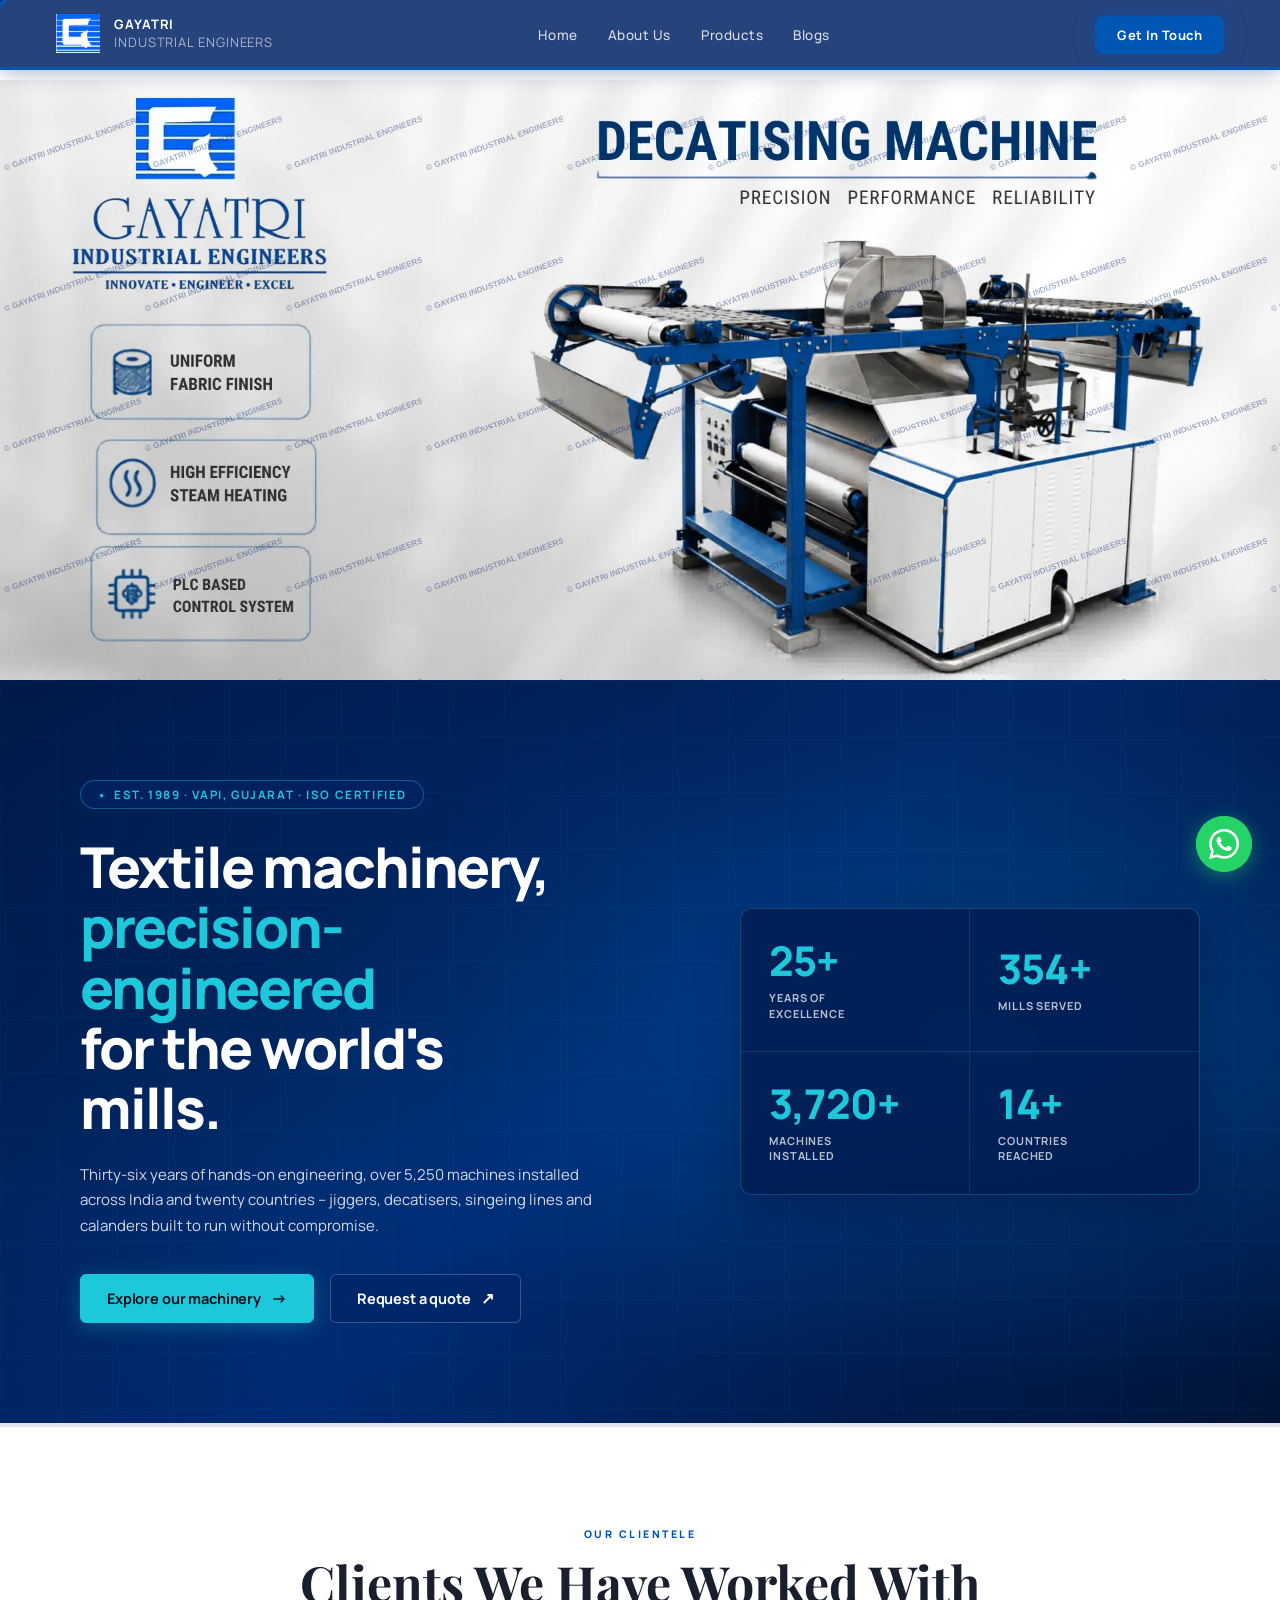
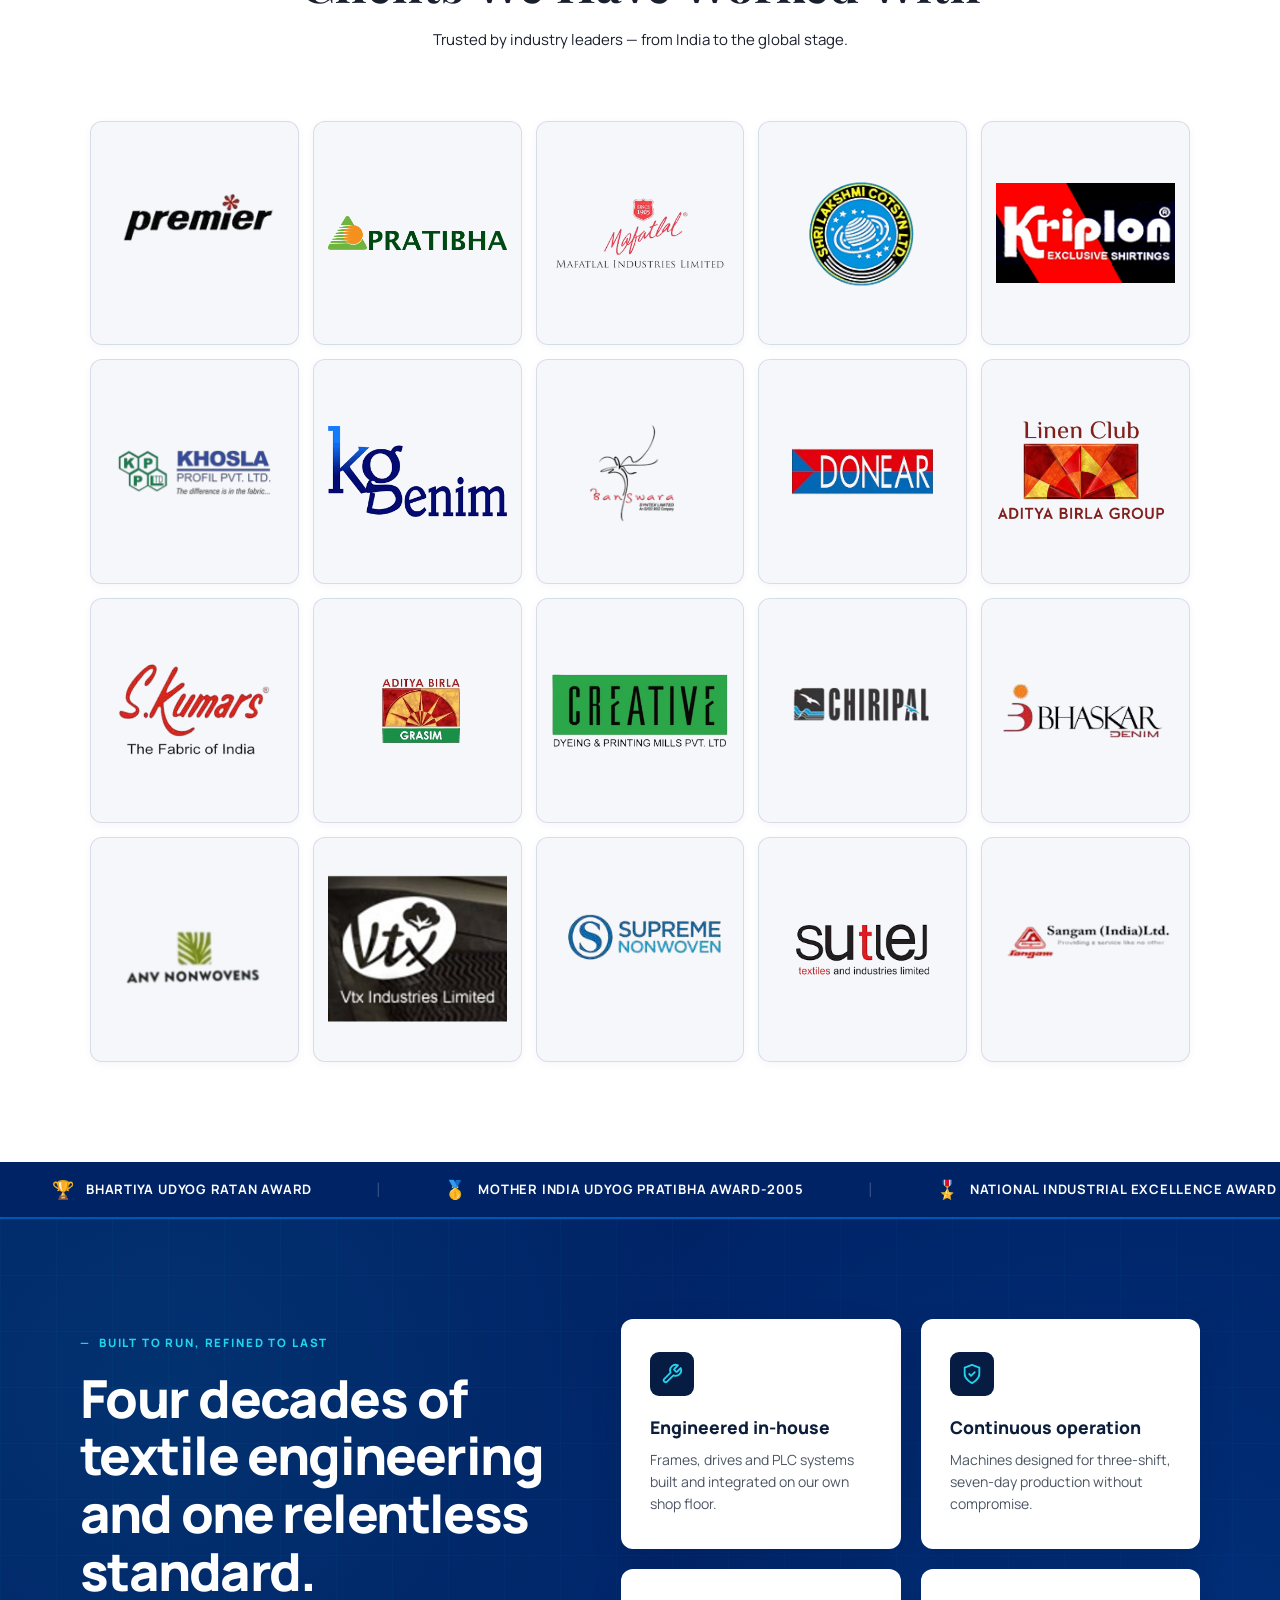
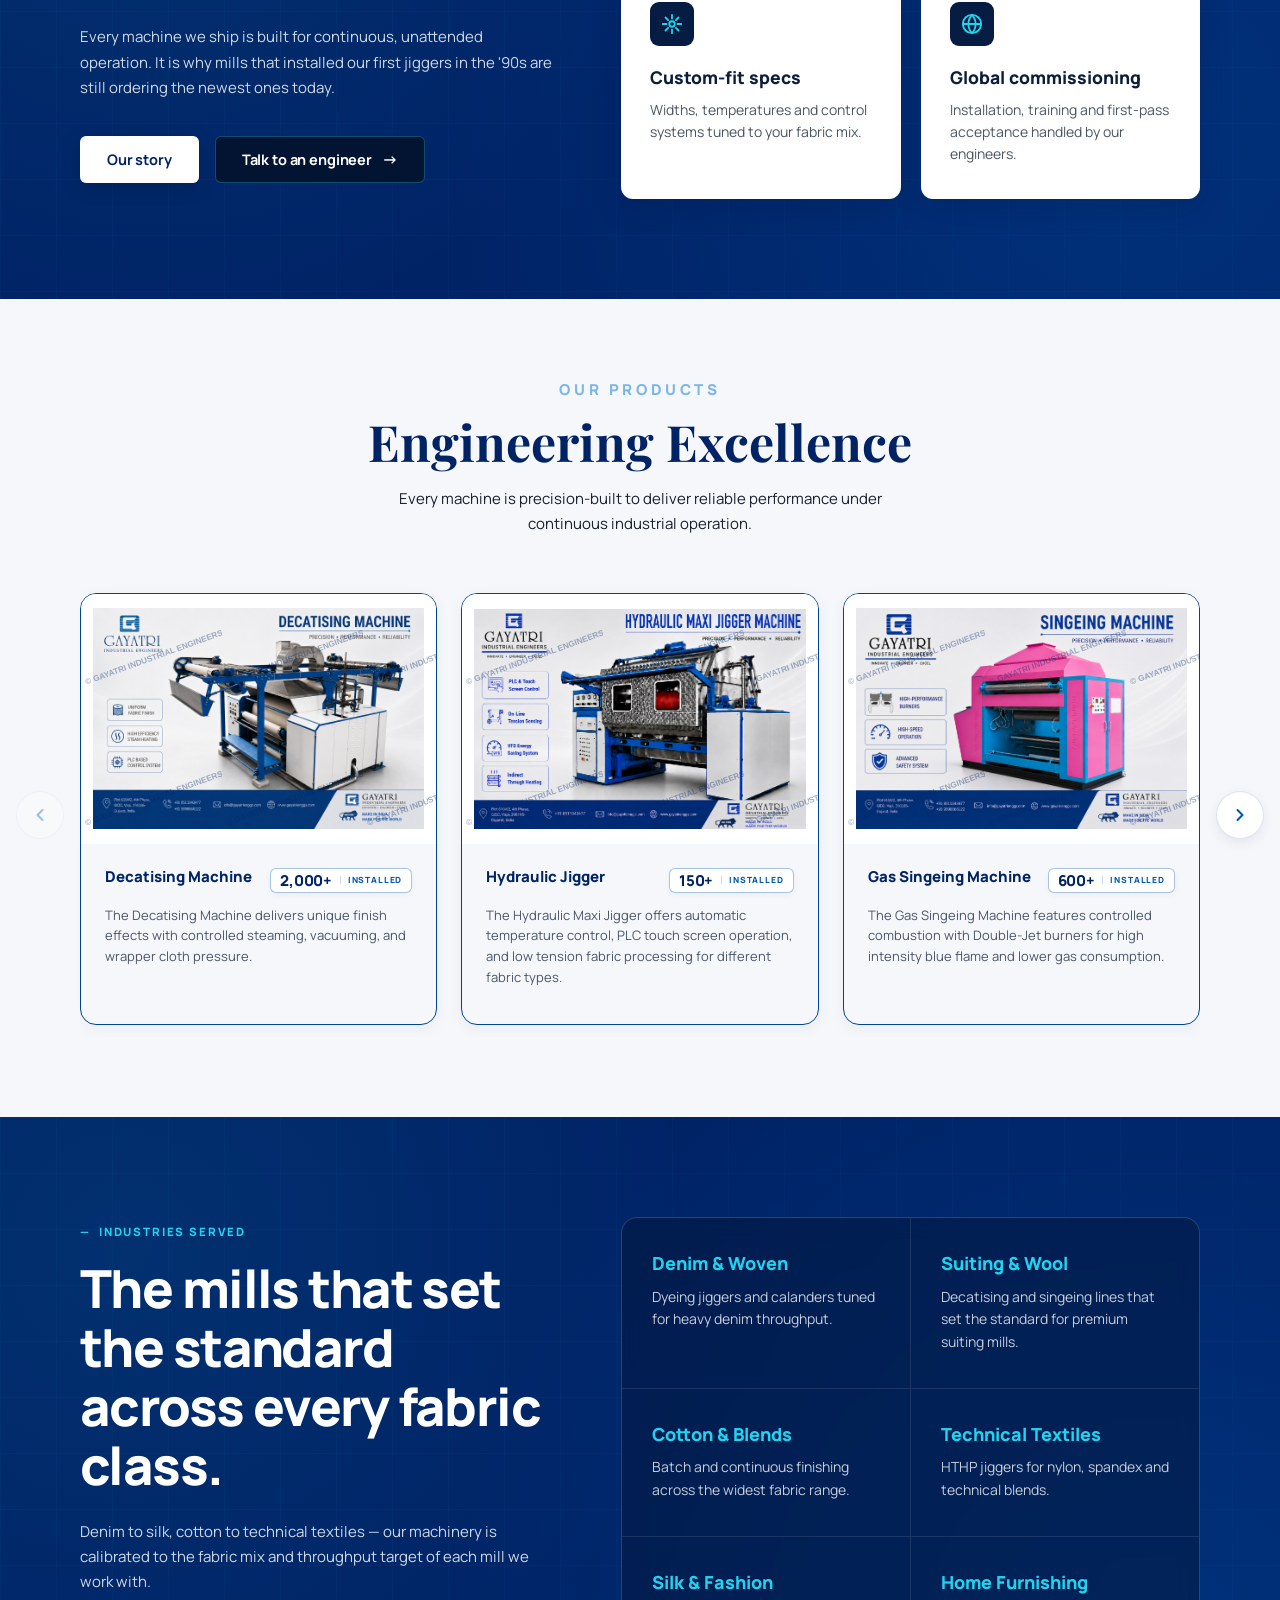
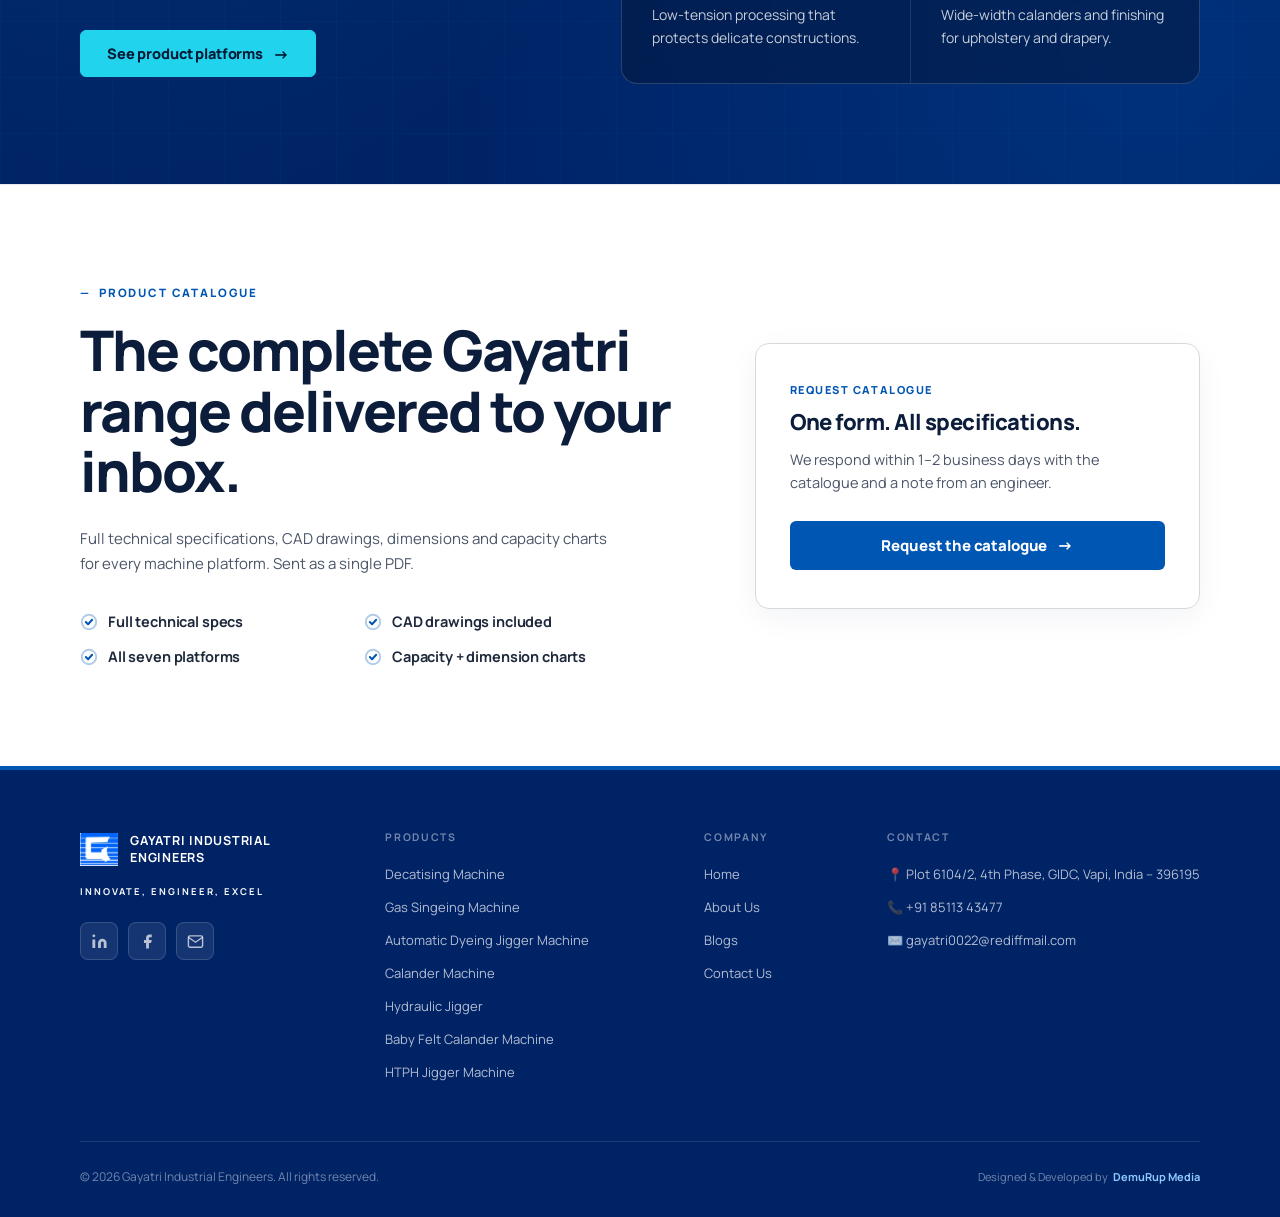
==== commit fd33f35a: "Layout fix" ====
--- a/index.html
+++ b/index.html
@@ -5,36 +5,41 @@
   <meta charset="UTF-8">
   <meta name="viewport" content="width=device-width, initial-scale=1.0">
   <meta http-equiv="X-UA-Compatible" content="ie=edge">
-  
+
   <!-- 1. GLOBAL B2B TITLE (Targeting Global Procurement & Import Queries) -->
-  <title>Gayatri Industrial Engineers | Global Textile Machinery Manufacturers & Exporters | Gayatri Industrial Engineers</title>
-  
+  <title>Gayatri Industrial Engineers | Global Textile Machinery Manufacturers & Exporters | Gayatri Industrial
+    Engineers</title>
+
   <!-- 2. HIGH-CONVERSION INTERNATIONAL DESCRIPTION -->
-  <meta name="description" content="Gayatri Industrial Engineers is a leading global manufacturer & exporter of industrial textile machinery since 1989. Premium Decatising, Calander, Gas Singeing & Dyeing Jigger machines with worldwide shipping. Get a quote.">
-  
+  <meta name="description"
+    content="Gayatri Industrial Engineers is a leading global manufacturer & exporter of industrial textile machinery since 1989. Premium Decatising, Calander, Gas Singeing & Dyeing Jigger machines with worldwide shipping. Get a quote.">
+
   <!-- 3. INTERNATIONAL BUYER-INTENT KEYWORDS -->
-  <meta name="keywords" content="global textile machinery manufacturers, industrial textile machinery exporters, high-capacity decatising machine price, commercial calander machine factory, automatic gas singeing machine supplier, textile finishing machinery india, textile processing equipment exporters bangladesh turkey usa">
-  
+  <meta name="keywords"
+    content="global textile machinery manufacturers, industrial textile machinery exporters, high-capacity decatising machine price, commercial calander machine factory, automatic gas singeing machine supplier, textile finishing machinery india, textile processing equipment exporters bangladesh turkey usa">
+
   <!-- 4. GEOGRAPHIC RANKING REINFORCEMENTS -->
   <meta name="geo.region" content="IN-GJ">
   <meta name="geo.placename" content="Vapi">
   <meta name="coverage" content="Worldwide">
   <meta name="distribution" content="Global">
-  
+
   <!-- 5. CANONICAL ENFORCEMENT -->
   <link rel="canonical" href="https://www.gayatrienggs.com/">
 
   <!-- 6. INTERNATIONAL OPEN GRAPH FOR LINKEDIN/WHATSAPP B2B SHARING -->
   <meta property="og:site_name" content="Gayatri Industrial Engineers">
   <meta property="og:title" content="Gayatri Industrial Engineers | Global Textile Machinery Exporters">
-  <meta property="og:description" content="Innovating Global Textile Solutions Since 1989. Manufacturers of world-class, high-efficiency textile finishing and processing machineries with global supply networks.">
+  <meta property="og:description"
+    content="Innovating Global Textile Solutions Since 1989. Manufacturers of world-class, high-efficiency textile finishing and processing machineries with global supply networks.">
   <meta property="og:image" content="https://www.gayatrienggs.com/assets/Gayatri-logo.png">
   <meta property="og:url" content="https://www.gayatrienggs.com/">
   <meta property="og:type" content="website">
-  
+
   <meta name="twitter:card" content="summary_large_image">
   <meta name="twitter:title" content="Gayatri Industrial Engineers | Global Textile Machinery">
-  <meta name="twitter:description" content="Exporting certified high-performance textile finishing & processing machinery worldwide since 1989.">
+  <meta name="twitter:description"
+    content="Exporting certified high-performance textile finishing & processing machinery worldwide since 1989.">
   <meta name="twitter:image" content="https://www.gayatrienggs.com/assets/Gayatri-logo.png">
 
   <!-- 7. ENTERPRISE-GRADE WHOLESALE ORGANIZATION SCHEMA FOR AI ENGINES -->
@@ -108,7 +113,9 @@
   <link rel="apple-touch-icon" href="assets/favicon.png">
   <link rel="preconnect" href="https://fonts.googleapis.com" />
   <link rel="preconnect" href="https://fonts.gstatic.com" crossorigin />
-  <link href="https://fonts.googleapis.com/css2?family=Playfair+Display:wght@400;600;700;900&family=Manrope:wght@300;400;500;600;700;800&display=swap" rel="stylesheet" />
+  <link
+    href="https://fonts.googleapis.com/css2?family=Playfair+Display:wght@400;600;700;900&family=Manrope:wght@300;400;500;600;700;800&display=swap"
+    rel="stylesheet" />
   <link rel="stylesheet" href="style.css">
 </head>
 
@@ -180,75 +187,73 @@
   </section>
 
   <!-- ═══════════════════════════════════════
-       METRICS
-  ═══════════════════════════════════════ -->
-  <section id="metrics" aria-label="Impact metrics">
-    <div class="metrics-header reveal">
-      <p class="section-eyebrow">Our Track Record</p>
-      <h2 class="section-title">Our Machineries Are <br><span class="accent">Running All Over The World!</span></h2>
-      <p class="section-sub">35+ Years of precision manufacturing have earned us the trust of over 500+ textile mills
-        around the world!</p>
-    </div>
-    <div class="metrics-grid">
-      <div class="metric-card reveal reveal-d1"><span class="metric-icon">⚙️</span><span class="metric-num"
-          data-count="2200">0</span><span class="metric-label">Dyeing Jigger Machine</span></div>
-      <div class="metric-card reveal reveal-d2"><span class="metric-icon">🔵</span><span class="metric-num"
-          data-count="2000">0</span><span class="metric-label">Decatising Machine</span></div>
-      <div class="metric-card reveal reveal-d3"><span class="metric-icon">🔥</span><span class="metric-num"
-          data-count="600">0</span><span class="metric-label">Singeing Machine</span></div>
-      <div class="metric-card reveal reveal-d1"><span class="metric-icon">🔩</span><span class="metric-num"
-          data-count="150">0</span><span class="metric-label">Calander Machine</span></div>
-      <div class="metric-card reveal reveal-d2"><span class="metric-icon">💧</span><span class="metric-num"
-          data-count="150">0</span><span class="metric-label">Hydraulic Jigger</span></div>
-      <div class="metric-card reveal reveal-d3"><span class="metric-icon">✨</span><span class="metric-num"
-          data-count="50">0</span><span class="metric-label">Baby Felt Calander</span></div>
+       PRECISION ENGINEERING HERO SECTION
+  ═══════════════════════════════════════ -->
+  <section id="precision-hero" class="precision-hero" aria-label="Textile Machinery Precision Engineering">
+    <div class="precision-hero-bg">
+      <div class="precision-grid-overlay"></div>
+      <div class="precision-glow"></div>
+    </div>
+
+    <div class="precision-hero-container">
+      <!-- Left Content Area -->
+      <div class="precision-left reveal">
+        <!-- Top Small Label -->
+        <div class="precision-badge">
+          <span class="precision-badge-dot">•</span>
+          <span class="precision-badge-text">EST. 1989 · VAPI, GUJARAT · ISO CERTIFIED</span>
+        </div>
+
+        <!-- Main Headline -->
+        <h2 class="precision-headline">
+          Textile machinery,<br>
+          <span class="precision-accent">precision-<br>engineered</span><br>
+          for the world's<br>
+          mills.
+        </h2>
+
+        <!-- Supporting text -->
+        <p class="precision-desc">
+          Thirty-six years of hands-on engineering, over 5,250 machines installed across India and twenty countries –
+          jiggers, decatisers, singeing lines and calanders built to run without compromise.
+        </p>
+
+        <!-- CTA Buttons -->
+        <div class="precision-actions">
+          <a href="product-section.html" class="precision-btn precision-btn-primary">
+            <span>Explore our machinery</span>
+            <span class="precision-btn-arrow">&rarr;</span>
+          </a>
+          <a href="contact.html" class="precision-btn precision-btn-secondary">
+            <span>Request a quote</span>
+            <span class="precision-btn-arrow">&#8599;</span>
+          </a>
+        </div>
+      </div>
+
+      <!-- Right Content Area: Statistics Panel -->
+      <div class="precision-right reveal reveal-d1">
+        <div class="precision-stats-panel">
+          <div class="precision-stat-box">
+            <span class="precision-stat-num metric-num" data-count="36">36+</span>
+            <div class="precision-stat-label">YEARS OF<br>EXCELLENCE</div>
+          </div>
+          <div class="precision-stat-box">
+            <span class="precision-stat-num metric-num" data-count="500">500+</span>
+            <div class="precision-stat-label">MILLS SERVED</div>
+          </div>
+          <div class="precision-stat-box">
+            <span class="precision-stat-num metric-num" data-count="5250">5,250+</span>
+            <div class="precision-stat-label">MACHINES<br>INSTALLED</div>
+          </div>
+          <div class="precision-stat-box">
+            <span class="precision-stat-num metric-num" data-count="20">20+</span>
+            <div class="precision-stat-label">COUNTRIES<br>REACHED</div>
+          </div>
+        </div>
+      </div>
     </div>
   </section>
-
-
-
-  <!-- ═══════════════════════════════════════
-       CATALOG DOWNLOAD
-       After Metrics, before Products
-  ═══════════════════════════════════════ -->
-  <section id="catalog-download" aria-label="Request catalogue">
-    <div class="catalog-inner reveal">
-
-      <div class="catalog-text">
-        <span class="section-eyebrow">Company Brochure</span>
-        <h2 class="catalog-title">Request Our<br>Product Catalogue</h2>
-        <p class="catalog-desc">
-          Explore our complete range of textile processing machinery with detailed specifications, machine dimensions, capacity information, and product highlights.
-        </p>
-        <div class="catalog-icons">
-          <div class="catalog-icon-item">
-            <span>📄</span><span>Full Specs Included</span>
-          </div>
-          <div class="catalog-icon-item">
-            <span>📐</span><span>CAD Drawings</span>
-          </div>
-          <div class="catalog-icon-item">
-            <span>✅</span><span>All  Machines</span>
-          </div>
-        </div>
-      </div>
-
-      <div class="catalog-btn-wrap">
-        <a href="contact.html" class="catalog-btn">
-          <!-- Mail icon SVG -->
-          <svg viewBox="0 0 24 24" fill="none" stroke="currentColor" stroke-width="2.2" stroke-linecap="round" stroke-linejoin="round">
-            <path d="M4 4h16c1.1 0 2 .9 2 2v12c0 1.1-.9 2-2 2H4c-1.1 0-2-.9-2-2V6c0-1.1.9-2 2-2z" />
-            <polyline points="22,6 12,13 2,6" />
-          </svg>
-          Request Catalogue
-        </a>
-        <!-- <span class="catalog-note">Our team will share the latest product catalogue after receiving your enquiry.</span> -->
-      </div>
-
-    </div>
-  </section>
-
-
   <!-- ═══════════════════════════════════════
        CLIENTS / 
   ═══════════════════════════════════════ -->
@@ -306,6 +311,117 @@
       <div class="marquee-sep">|</div>
     </div>
   </div>
+
+  <!-- ═══════════════════════════════════════
+       ENGINEERING STANDARD / CRAFTSMANSHIP
+       Between Clientele & Products Strip
+  ═══════════════════════════════════════ -->
+  <section id="engineering-standard" class="engineering-standard" aria-label="Four Decades of Textile Engineering">
+    <div class="engineering-standard-bg">
+      <div class="engineering-standard-grid-overlay"></div>
+      <div class="engineering-standard-glow"></div>
+    </div>
+
+    <div class="engineering-standard-container">
+      <!-- Left Content Area -->
+      <div class="engineering-standard-left reveal">
+        <!-- Eyebrow label -->
+        <div class="engineering-standard-eyebrow">
+          <span class="eyebrow-dash">—</span>
+          <span>BUILT TO RUN, REFINED TO LAST</span>
+        </div>
+
+        <!-- Large Bold Headline -->
+        <h2 class="engineering-standard-headline">
+          Four decades of<br>
+          textile engineering <br>
+          and one relentless<br>
+          standard.
+        </h2>
+
+        <!-- Supporting Paragraph -->
+        <p class="engineering-standard-desc">
+          Every machine we ship is built for continuous, unattended operation. It is why mills that installed our first
+          jiggers in the '90s are still ordering the newest ones today.
+        </p>
+
+        <!-- CTA Buttons -->
+        <div class="engineering-standard-actions">
+          <a href="gayatri-about-gallery.html" class="standard-btn standard-btn-white">
+            <span>Our story</span>
+          </a>
+          <a href="contact.html" class="standard-btn standard-btn-dark">
+            <span>Talk to an engineer</span>
+            <span class="standard-btn-arrow">&rarr;</span>
+          </a>
+        </div>
+      </div>
+
+      <!-- Right Feature Cards (2 x 2 Grid) -->
+      <div class="engineering-standard-grid">
+        <!-- Card 1: Engineered in-house -->
+        <div class="standard-card reveal reveal-d1">
+          <div class="standard-icon-box">
+            <!-- Wrench / Tools Icon -->
+            <svg width="22" height="22" viewBox="0 0 24 24" fill="none" stroke="currentColor" stroke-width="2"
+              stroke-linecap="round" stroke-linejoin="round">
+              <path
+                d="M14.7 6.3a1 1 0 0 0 0 1.4l1.6 1.6a1 1 0 0 0 1.4 0l3.77-3.77a6 6 0 0 1-7.94 7.94l-6.91 6.91a2.12 2.12 0 0 1-3-3l6.91-6.91a6 6 0 0 1 7.94-7.94l-3.76 3.76z">
+              </path>
+            </svg>
+          </div>
+          <h3 class="standard-card-title">Engineered in-house</h3>
+          <p class="standard-card-text">Frames, drives and PLC systems built and integrated on our own shop floor.</p>
+        </div>
+
+        <!-- Card 2: Continuous operation -->
+        <div class="standard-card reveal reveal-d2">
+          <div class="standard-icon-box">
+            <!-- Shield / Reliability Icon -->
+            <svg width="22" height="22" viewBox="0 0 24 24" fill="none" stroke="currentColor" stroke-width="2"
+              stroke-linecap="round" stroke-linejoin="round">
+              <path d="M12 22s8-4 8-10V5l-8-3-8 3v7c0 6 8 10 8 10z"></path>
+              <polyline points="9 12 11 14 15 10"></polyline>
+            </svg>
+          </div>
+          <h3 class="standard-card-title">Continuous operation</h3>
+          <p class="standard-card-text">Machines designed for three-shift, seven-day production without compromise.</p>
+        </div>
+
+        <!-- Card 3: Custom-fit specs -->
+        <div class="standard-card reveal reveal-d3">
+          <div class="standard-icon-box">
+            <!-- Custom Specs / Precision Icon -->
+            <svg width="22" height="22" viewBox="0 0 24 24" fill="none" stroke="currentColor" stroke-width="2"
+              stroke-linecap="round" stroke-linejoin="round">
+              <path
+                d="M12 2v4M12 18v4M4.93 4.93l2.83 2.83M16.24 16.24l2.83 2.83M2 12h4M18 12h4M4.93 19.07l2.83-2.83M16.24 7.76l2.83-2.83">
+              </path>
+              <circle cx="12" cy="12" r="3"></circle>
+            </svg>
+          </div>
+          <h3 class="standard-card-title">Custom-fit specs</h3>
+          <p class="standard-card-text">Widths, temperatures and control systems tuned to your fabric mix.</p>
+        </div>
+
+        <!-- Card 4: Global commissioning -->
+        <div class="standard-card reveal reveal-d4">
+          <div class="standard-icon-box">
+            <!-- Globe / Global Operations Icon -->
+            <svg width="22" height="22" viewBox="0 0 24 24" fill="none" stroke="currentColor" stroke-width="2"
+              stroke-linecap="round" stroke-linejoin="round">
+              <circle cx="12" cy="12" r="10"></circle>
+              <line x1="2" y1="12" x2="22" y2="12"></line>
+              <path d="M12 2a15.3 15.3 0 0 1 4 10 15.3 15.3 0 0 1-4 10 15.3 15.3 0 0 1-4-10 15.3 15.3 0 0 1 4-10z">
+              </path>
+            </svg>
+          </div>
+          <h3 class="standard-card-title">Global commissioning</h3>
+          <p class="standard-card-text">Installation, training and first-pass acceptance handled by our engineers.</p>
+        </div>
+      </div>
+    </div>
+  </section>
 
   <!-- ========================
        PRODUCTS STRIP
@@ -322,12 +438,14 @@
     <div class="products-carousel-wrapper">
       <div class="products-carousel-controls">
         <button class="carousel-nav-btn prev-btn" aria-label="Previous product">
-          <svg viewBox="0 0 24 24" width="20" height="20" stroke="currentColor" stroke-width="2.5" fill="none" stroke-linecap="round" stroke-linejoin="round">
+          <svg viewBox="0 0 24 24" width="20" height="20" stroke="currentColor" stroke-width="2.5" fill="none"
+            stroke-linecap="round" stroke-linejoin="round">
             <polyline points="15 18 9 12 15 6"></polyline>
           </svg>
         </button>
         <button class="carousel-nav-btn next-btn" aria-label="Next product">
-          <svg viewBox="0 0 24 24" width="20" height="20" stroke="currentColor" stroke-width="2.5" fill="none" stroke-linecap="round" stroke-linejoin="round">
+          <svg viewBox="0 0 24 24" width="20" height="20" stroke="currentColor" stroke-width="2.5" fill="none"
+            stroke-linecap="round" stroke-linejoin="round">
             <polyline points="9 18 15 12 9 6"></polyline>
           </svg>
         </button>
@@ -336,129 +454,323 @@
       <div class="products-row">
 
 
-      <div class="product-card">
-        <a href="decatising-machine.html">
-          <div class="product-img-placeholder">
-            <svg width="80" height="80" viewBox="0 0 80 80" style="position:relative;z-index:1;opacity:0.8">
-              <rect x="10" y="10" width="60" height="60" rx="8" fill="none" stroke="#1B5BC0" stroke-width="4" />
-              <rect x="24" y="24" width="32" height="32" rx="4" fill="#1B5BC0" opacity="0.4" /><img
-                src="Decatising Machine/DECAAA.png" alt="">
-            </svg>
-          </div>
-          <div class="product-info">
-            <h3>Decatising Machine</h3>
-            <p>The Decatising Machine delivers unique finish effects with controlled steaming, vacuuming, and wrapper cloth pressure. 
-            </p>
-          </div>
-        </a>
-      </div>
-
-      <div class="product-card">
-        <a href="hydraulic-jigger-machine.html">
-          <div class="product-img-placeholder">
-            <svg width="80" height="80" viewBox="0 0 80 80" style="position:relative;z-index:1;opacity:0.8">
-              <circle cx="40" cy="40" r="32" fill="none" stroke="#1B5BC0" stroke-width="4" />
-              <circle cx="40" cy="40" r="16" fill="#1B5BC0" opacity="0.5" />
-              <line x1="40" y1="8" x2="40" y2="72" stroke="#1B5BC0" stroke-width="2" />
-              <line x1="8" y1="40" x2="72" y2="40" stroke="#1B5BC0" stroke-width="2" /><img
-                src="Hydraulic Jigger/Hydraulic 1.png" alt="">
-            </svg>
-          </div>
-          <div class="product-info">
-            <h3>Hydraulic Jigger</h3>
-            <p>The Hydraulic Maxi Jigger offers automatic temperature control, PLC touch screen operation, and low tension fabric processing for different fabric types. 
-            </p>
-          </div>
-
-        </a>
-      </div>
-
-      <div class="product-card">
-        <a href="gas-singeing-machine.html">
-          <div class="product-img-placeholder">
-            <svg width="80" height="80" viewBox="0 0 80 80" style="position:relative;z-index:1;opacity:0.8">
-              <path d="M8 40 Q20 20 32 40 Q44 60 56 40 Q68 20 72 40" fill="none" stroke="#1B5BC0" stroke-width="4" />
-              <path d="M8 50 Q20 30 32 50 Q44 70 56 50 Q68 30 72 50" fill="none" stroke="#1B5BC0" stroke-width="2"
-                opacity="0.5" /><img src="Gas Singeing Machine/SINGEING 12.png" alt="">
-            </svg>
-          </div>
-          <div class="product-info">
-            <h3>Gas Singeing Machine</h3>
-            <p>The Gas Singeing Machine features controlled combustion with Double-Jet burners for high intensity blue flame and lower gas consumption. 
-            </p>
-          </div>
-        </a>
-      </div>
-
-
-      <div class="product-card">
-        <a href="calander-machine.html">
-          <div class="product-img-placeholder">
-            <svg width="80" height="80" viewBox="0 0 80 80" style="position:relative;z-index:1;opacity:0.8">
-              <ellipse cx="40" cy="28" rx="32" ry="14" fill="none" stroke="#1B5BC0" stroke-width="4" />
-              <ellipse cx="40" cy="52" rx="32" ry="14" fill="none" stroke="#1B5BC0" stroke-width="3" opacity="0.6" />
-              <img src="Calander Machine/CALENDERR.png" alt="">
-            </svg>
-          </div>
-          <div class="product-info">
-            <h3>Calander Machine</h3>
-            <p>The Calander Machine features a strong vibration-free frame and a 5 bowl calandering unit with cotton and hard chromed rollers for smooth fabric finishing.
-            </p>
-          </div>
-
-        </a>
-      </div>
-      <div class="product-card">
-        <a href="dyeing-jigger-machine.html">
-          <div class="product-img-placeholder">
-            <svg width="80" height="80" viewBox="0 0 80 80" style="position:relative;z-index:1;opacity:0.8">
-              <rect x="16" y="8" width="48" height="64" rx="6" fill="none" stroke="#1B5BC0" stroke-width="4" />
-              <rect x="28" y="24" width="24" height="8" rx="2" fill="#1B5BC0" opacity="0.6" />
-              <rect x="28" y="40" width="24" height="8" rx="2" fill="#1B5BC0" opacity="0.4" />
-              <img src="Automatic Dyeing Jigger Machine\jigger 1.png" alt="">
-            </svg>
-          </div>
-          <div class="product-info">
-            <h3>Automatic Dyeing Jigger</h3>
-            <p>The Automatic Dyeing Jigger Machine offers smooth and efficient performance with synchronized motor drives, PLC controlled functions, and touch screen operation.</p>
-          </div>
-        </a>
-      </div>
-      <div class="product-card">
-        <a href="baby-felt-calander.html">
-          <div class="product-img-placeholder">
-            <svg width="80" height="80" viewBox="0 0 80 80" style="position:relative;z-index:1;opacity:0.8">
-              <rect x="16" y="8" width="48" height="64" rx="6" fill="none" stroke="#1B5BC0" stroke-width="4" />
-              <rect x="28" y="24" width="24" height="8" rx="2" fill="#1B5BC0" opacity="0.6" />
-              <rect x="28" y="40" width="24" height="8" rx="2" fill="#1B5BC0" opacity="0.4" />
-              <img src="Baby Felt calander/Baby Felt Calander.png" alt="">
-            </svg>
-          </div>
-          <div class="product-info">
-            <h3>Baby Felt Calander</h3>
-            <p>The Baby Felt Calender Machine is designed for superior fabric finishing of cotton, blended, and wool fabrics with smooth, soft, and enhanced surface finish. </p>
-          </div>
-        </a>
-      </div>
-       <div class="product-card">
-        <a href="hthp-jigger-machine.html">
-          <div class="product-img-placeholder">
-            <svg width="80" height="80" viewBox="0 0 80 80" style="position:relative;z-index:1;opacity:0.8">
-              <rect x="16" y="8" width="48" height="64" rx="6" fill="none" stroke="#1B5BC0" stroke-width="4" />
-              <rect x="28" y="24" width="24" height="8" rx="2" fill="#1B5BC0" opacity="0.6" />
-              <rect x="28" y="40" width="24" height="8" rx="2" fill="#1B5BC0" opacity="0.4" />
-              <img src="HTHP Jigger/HTHP 1st.png" alt="">
-            </svg>
-          </div>
-          <div class="product-info">
-            <h3>HTHP Jigger</h3>
-            <p>The HTHP Jigger is designed for dyeing open width nylon, spandex, silk, cotton, polyester, flax, and blended fabrics. </p>
-          </div>
-        </a>
-      </div>
-    </div>
-  </div>
-</section>
+        <div class="product-card">
+          <a href="decatising-machine.html">
+            <div class="product-img-placeholder">
+              <img src="Decatising Machine/DECAAA.png" alt="Decatising Machine" loading="lazy">
+            </div>
+            <div class="product-info">
+              <div class="product-header">
+                <h3 class="product-title">Decatising Machine</h3>
+                <div class="product-installed-badge">
+                  <span class="badge-count">2,000+</span>
+                  <div class="badge-details">
+                    <span class="badge-installed">INSTALLED</span>
+                    
+                  </div>
+                </div>
+              </div>
+              <p>The Decatising Machine delivers unique finish effects with controlled steaming, vacuuming, and wrapper cloth pressure.</p>
+            </div>
+          </a>
+        </div>
+
+        <div class="product-card">
+          <a href="hydraulic-jigger-machine.html">
+            <div class="product-img-placeholder">
+              <img src="Hydraulic Jigger/Hydraulic 1.png" alt="Hydraulic Jigger" loading="lazy">
+            </div>
+            <div class="product-info">
+              <div class="product-header">
+                <h3 class="product-title">Hydraulic Jigger</h3>
+                <div class="product-installed-badge">
+                  <span class="badge-count">150+</span>
+                  <div class="badge-details">
+                    <span class="badge-installed">INSTALLED</span>
+                 
+                  </div>
+                </div>
+              </div>
+              <p>The Hydraulic Maxi Jigger offers automatic temperature control, PLC touch screen operation, and low tension fabric processing for different fabric types.</p>
+            </div>
+          </a>
+        </div>
+
+        <div class="product-card">
+          <a href="gas-singeing-machine.html">
+            <div class="product-img-placeholder">
+              <img src="Gas Singeing Machine/SINGEING 12.png" alt="Gas Singeing Machine" loading="lazy">
+            </div>
+            <div class="product-info">
+              <div class="product-header">
+                <h3 class="product-title">Gas Singeing Machine</h3>
+                <div class="product-installed-badge">
+                  <span class="badge-count">600+</span>
+                  <div class="badge-details">
+                    <span class="badge-installed">INSTALLED</span>
+                  
+                  </div>
+                </div>
+              </div>
+              <p>The Gas Singeing Machine features controlled combustion with Double-Jet burners for high intensity blue flame and lower gas consumption.</p>
+            </div>
+          </a>
+        </div>
+
+        <div class="product-card">
+          <a href="calander-machine.html">
+            <div class="product-img-placeholder">
+              <img src="Calander Machine/CALENDERR.png" alt="Calander Machine" loading="lazy">
+            </div>
+            <div class="product-info">
+              <div class="product-header">
+                <h3 class="product-title">Calander Machine</h3>
+                <div class="product-installed-badge">
+                  <span class="badge-count">150+</span>
+                  <div class="badge-details">
+                    <span class="badge-installed">INSTALLED</span>
+                    
+                  </div>
+                </div>
+              </div>
+              <p>The Calander Machine features a strong vibration-free frame and a 5 bowl calandering unit with cotton and hard chromed rollers for smooth fabric finishing.</p>
+            </div>
+          </a>
+        </div>
+
+        <div class="product-card">
+          <a href="dyeing-jigger-machine.html">
+            <div class="product-img-placeholder">
+              <img src="Automatic Dyeing Jigger Machine\jigger 1.png" alt="Automatic Dyeing Jigger" loading="lazy">
+            </div>
+            <div class="product-info">
+              <div class="product-header">
+                <h3 class="product-title">Automatic Dyeing Jigger</h3>
+                <div class="product-installed-badge">
+                  <span class="badge-count">2,200+</span>
+                  <div class="badge-details">
+                    <span class="badge-installed">INSTALLED</span>
+                    
+                  </div>
+                </div>
+              </div>
+              <p>The Automatic Dyeing Jigger Machine offers smooth and efficient performance with synchronized motor drives, PLC controlled functions, and touch screen operation.</p>
+            </div>
+          </a>
+        </div>
+
+        <div class="product-card">
+          <a href="baby-felt-calander.html">
+            <div class="product-img-placeholder">
+              <img src="Baby Felt calander/Baby Felt Calander.png" alt="Baby Felt Calander" loading="lazy">
+            </div>
+            <div class="product-info">
+              <div class="product-header">
+                <h3 class="product-title">Baby Felt Calander</h3>
+                <div class="product-installed-badge">
+                  <span class="badge-count">50+</span>
+                  <div class="badge-details">
+                    <span class="badge-installed">INSTALLED</span>
+                    
+                  </div>
+                </div>
+              </div>
+              <p>The Baby Felt Calender Machine is designed for superior fabric finishing of cotton, blended, and wool fabrics with smooth, soft, and enhanced surface finish.</p>
+            </div>
+          </a>
+        </div>
+
+        <div class="product-card">
+          <a href="hthp-jigger-machine.html">
+            <div class="product-img-placeholder">
+              <img src="HTHP Jigger/HTHP 1st.png" alt="HTHP Jigger" loading="lazy">
+            </div>
+            <div class="product-info">
+              <div class="product-header">
+                <h3 class="product-title">HTHP Jigger</h3>
+                <div class="product-installed-badge">
+                  <span class="badge-count">100+</span>
+                  <div class="badge-details">
+                    <span class="badge-installed">INSTALLED</span>
+                    
+                  </div>
+                </div>
+              </div>
+              <p>The HTHP Jigger is designed for dyeing open width nylon, spandex, silk, cotton, polyester, flax, and blended fabrics.</p>
+            </div>
+          </a>
+        </div>
+      </div>
+    </div>
+  </section>
+
+  <!-- ═══════════════════════════════════════
+       INDUSTRIES SERVED
+       Between Products Strip & Company Brochure
+  ═══════════════════════════════════════ -->
+  <section id="industries-served" class="industries-served" aria-label="Industries and Fabric Classes Served">
+    <div class="industries-served-bg">
+      <div class="industries-grid-overlay"></div>
+      <div class="industries-glow"></div>
+    </div>
+
+    <div class="industries-container">
+      <!-- Left Column: Editorial Content -->
+      <div class="industries-left reveal">
+        <div class="industries-eyebrow">
+          <span class="eyebrow-dash">—</span>
+          <span>INDUSTRIES SERVED</span>
+        </div>
+
+        <h2 class="industries-headline">
+          The mills that set the standard  across every fabric class.
+        </h2>
+
+        <p class="industries-desc">
+          Denim to silk, cotton to technical textiles — our machinery is calibrated to the fabric mix and throughput
+          target of each mill we work with.
+        </p>
+
+        <div class="industries-actions">
+          <a href="#products-strip" class="industry-btn">
+            <span>See product platforms</span>
+            <span class="industry-btn-arrow">&rarr;</span>
+          </a>
+        </div>
+      </div>
+
+      <!-- Right Column: 2 x 3 Editorial Card Grid -->
+      <div class="industries-grid-wrap reveal reveal-d1">
+        <div class="industries-grid">
+          <!-- 1. Denim & Woven -->
+          <div class="industry-card">
+            <h3 class="industry-title">Denim &amp; Woven</h3>
+            <p class="industry-text">Dyeing jiggers and calanders tuned for heavy denim throughput.</p>
+          </div>
+
+          <!-- 2. Suiting & Wool -->
+          <div class="industry-card">
+            <h3 class="industry-title">Suiting &amp; Wool</h3>
+            <p class="industry-text">Decatising and singeing lines that set the standard for premium suiting mills.</p>
+          </div>
+
+          <!-- 3. Cotton & Blends -->
+          <div class="industry-card">
+            <h3 class="industry-title">Cotton &amp; Blends</h3>
+            <p class="industry-text">Batch and continuous finishing across the widest fabric range.</p>
+          </div>
+
+          <!-- 4. Technical Textiles -->
+          <div class="industry-card">
+            <h3 class="industry-title">Technical Textiles</h3>
+            <p class="industry-text">HTHP jiggers for nylon, spandex and technical blends.</p>
+          </div>
+
+          <!-- 5. Silk & Fashion -->
+          <div class="industry-card">
+            <h3 class="industry-title">Silk &amp; Fashion</h3>
+            <p class="industry-text">Low-tension processing that protects delicate constructions.</p>
+          </div>
+
+          <!-- 6. Home Furnishing -->
+          <div class="industry-card">
+            <h3 class="industry-title">Home Furnishing</h3>
+            <p class="industry-text">Wide-width calanders and finishing for upholstery and drapery.</p>
+          </div>
+        </div>
+      </div>
+    </div>
+  </section>
+
+  <!-- ═══════════════════════════════════════
+       CATALOG DOWNLOAD / COMPANY BROCHURE
+  ═══════════════════════════════════════ -->
+  <section id="catalog-download" class="catalog-download-section" aria-label="Request Product Catalogue">
+    <div class="catalog-container">
+
+      <!-- LEFT SIDE: 55-60% -->
+      <div class="catalog-left reveal">
+        <div class="catalog-eyebrow">
+          <span class="eyebrow-dash">—</span>
+          <span>PRODUCT CATALOGUE</span>
+        </div>
+
+        <h2 class="catalog-heading">
+          The complete Gayatri range
+          delivered to your inbox.
+        </h2>
+
+        <p class="catalog-description">
+          Full technical specifications, CAD drawings, dimensions and capacity charts for every machine platform. Sent
+          as a single PDF.
+        </p>
+
+        <!-- 2-Column Feature List -->
+        <div class="catalog-features-list">
+          <div class="catalog-feature-item">
+            <span class="catalog-check-icon">
+              <svg viewBox="0 0 20 20" width="18" height="18" fill="none" stroke="currentColor" stroke-width="2.2"
+                stroke-linecap="round" stroke-linejoin="round">
+                <circle cx="10" cy="10" r="8" opacity="0.3" stroke="currentColor" />
+                <polyline points="6.5 10 9 12.5 13.5 7.5" />
+              </svg>
+            </span>
+            <span class="catalog-feature-text">Full technical specs</span>
+          </div>
+
+          <div class="catalog-feature-item">
+            <span class="catalog-check-icon">
+              <svg viewBox="0 0 20 20" width="18" height="18" fill="none" stroke="currentColor" stroke-width="2.2"
+                stroke-linecap="round" stroke-linejoin="round">
+                <circle cx="10" cy="10" r="8" opacity="0.3" stroke="currentColor" />
+                <polyline points="6.5 10 9 12.5 13.5 7.5" />
+              </svg>
+            </span>
+            <span class="catalog-feature-text">CAD drawings included</span>
+          </div>
+
+          <div class="catalog-feature-item">
+            <span class="catalog-check-icon">
+              <svg viewBox="0 0 20 20" width="18" height="18" fill="none" stroke="currentColor" stroke-width="2.2"
+                stroke-linecap="round" stroke-linejoin="round">
+                <circle cx="10" cy="10" r="8" opacity="0.3" stroke="currentColor" />
+                <polyline points="6.5 10 9 12.5 13.5 7.5" />
+              </svg>
+            </span>
+            <span class="catalog-feature-text">All seven platforms</span>
+          </div>
+
+          <div class="catalog-feature-item">
+            <span class="catalog-check-icon">
+              <svg viewBox="0 0 20 20" width="18" height="18" fill="none" stroke="currentColor" stroke-width="2.2"
+                stroke-linecap="round" stroke-linejoin="round">
+                <circle cx="10" cy="10" r="8" opacity="0.3" stroke="currentColor" />
+                <polyline points="6.5 10 9 12.5 13.5 7.5" />
+              </svg>
+            </span>
+            <span class="catalog-feature-text">Capacity + dimension charts</span>
+          </div>
+        </div>
+      </div>
+
+      <!-- RIGHT SIDE: 40-45% Request Card -->
+      <div class="catalog-right reveal reveal-d1">
+        <div class="catalog-request-card">
+          <span class="catalog-card-label">REQUEST CATALOGUE</span>
+          <h3 class="catalog-card-heading">One form. All specifications.</h3>
+          <p class="catalog-card-desc">
+            We respond within 1–2 business days with the catalogue and a note from an engineer.
+          </p>
+          <a href="contact.html" class="catalog-request-btn">
+            <span>Request the catalogue</span>
+            <span class="catalog-btn-arrow">&rarr;</span>
+          </a>
+        </div>
+      </div>
+
+    </div>
+  </section>
+
   <!-- ═══════════════════════════════════════
        FOOTER
   ═══════════════════════════════════════ -->
@@ -471,13 +783,15 @@
         </div>
         <p class="footer-motto">Innovate, Engineer, Excel</p>
         <div class="footer-social">
-          <a href="https://www.linkedin.com/in/dhruv-sharma-309b3b1a4/" target="_blank" rel="noopener noreferrer" class="social-btn" title="LinkedIn" aria-label="LinkedIn">
+          <a href="https://www.linkedin.com/in/dhruv-sharma-309b3b1a4/" target="_blank" rel="noopener noreferrer"
+            class="social-btn" title="LinkedIn" aria-label="LinkedIn">
             <svg width="17" height="17" viewBox="0 0 24 24" fill="currentColor">
               <path d="M16 8a6 6 0 016 6v7h-4v-7a2 2 0 00-2-2 2 2 0 00-2 2v7h-4v-7a6 6 0 016-6zM2 9h4v12H2z" />
               <circle cx="4" cy="4" r="2" />
             </svg>
           </a>
-          <a href="https://www.facebook.com/profile.php?id=61574865483459" target="_blank" rel="noopener noreferrer" class="social-btn" title="Facebook" aria-label="Facebook">
+          <a href="https://www.facebook.com/profile.php?id=61574865483459" target="_blank" rel="noopener noreferrer"
+            class="social-btn" title="Facebook" aria-label="Facebook">
             <svg width="17" height="17" viewBox="0 0 24 24" fill="currentColor">
               <path d="M18 2h-3a5 5 0 00-5 5v3H7v4h3v8h4v-8h3l1-4h-4V7a1 1 0 011-1h3z" />
             </svg>
@@ -516,7 +830,8 @@
       <div class="footer-links-col">
         <h4>Contact</h4>
         <ul>
-          <li><a href="https://maps.google.com/?q=Plot+6104/2,+4th+Phase,+GIDC,+Vapi,+India+396195" target="_blank" rel="noopener noreferrer">📍 Plot 6104/2, 4th Phase, GIDC, Vapi, India – 396195</a></li>
+          <li><a href="https://maps.google.com/?q=Plot+6104/2,+4th+Phase,+GIDC,+Vapi,+India+396195" target="_blank"
+              rel="noopener noreferrer">📍 Plot 6104/2, 4th Phase, GIDC, Vapi, India – 396195</a></li>
           <li><a href="tel:+918511343477">📞 +91 85113 43477</a></li>
           <li><a href="mailto:gayatri0022@rediffmail.com">✉️ gayatri0022@rediffmail.com</a></li>
         </ul>
--- a/style.css
+++ b/style.css
@@ -499,7 +499,7 @@
   left: 0;
   width: 100%;
   height: 100%;
-  background-size: cover;
+  background-size: contain;
   /* Keeps the entire banner 100% visible with zero cropping */
   background-position: center center;
   background-repeat: no-repeat;
@@ -537,7 +537,7 @@
 
   .hero-slider .slide {
     /* Now that the container box is the exact ratio of the image, 'cover' fits it 100% perfectly without cropping a single pixel */
-    background-size: cover;
+    background-size: contain;
     background-position: center center;
   }
 }
@@ -896,223 +896,840 @@
 }
 
 /* ═══════════════════════════════════════
-       METRICS  — White BG, Royal Blue headings
+       PRECISION ENGINEERING HERO SECTION
+       (Replaces Track Record / Metrics)
     ═══════════════════════════════════════ */
-#metrics {
-  background: var(--white);
+.precision-hero {
+  position: relative;
+  background-color: var(--royal);
+  background: 
+    radial-gradient(ellipse 85% 65% at 80% 50%, rgba(0, 86, 179, 0.42) 0%, transparent 70%),
+    radial-gradient(ellipse 70% 55% at 15% 40%, rgba(0, 22, 64, 0.75) 0%, transparent 60%),
+    linear-gradient(135deg, #001844 0%, var(--royal) 50%, #001438 100%);
   padding: 100px 80px;
-  position: relative;
   overflow: hidden;
-  border-top: 4px solid var(--electric);
-}
-
-#metrics::before {
-  content: '';
-  position: absolute;
-  top: 50%;
-  left: 50%;
-  transform: translate(-50%, -50%);
-  width: 640px;
-  height: 400px;
-  background: radial-gradient(ellipse, rgba(0, 86, 179, .05) 0%, transparent 70%);
-  pointer-events: none;
-}
-
-.metrics-header {
-  text-align: center;
-  margin-bottom: 72px;
-}
-
-.metrics-grid {
-  display: grid;
-  grid-template-columns: repeat(3, 1fr);
-  gap: 2px;
-}
-
-.metric-card {
-  background: var(--off-white);
-  border: 1px solid var(--border);
-  padding: 46px 32px;
-  text-align: center;
-  position: relative;
-  overflow: hidden;
-  transition: background .3s, border-color .3s, box-shadow .3s;
-}
-
-.metric-card:hover {
-  background: var(--white);
-  border-color: var(--electric);
-  box-shadow: 0 8px 32px rgba(0, 86, 179, .1);
-}
-
-.metric-card::before {
-  content: '';
+  color: #FFFFFF;
+}
+
+/* Background layers */
+.precision-hero-bg {
   position: absolute;
   top: 0;
   left: 0;
-  right: 0;
-  height: 4px;
-  background: linear-gradient(90deg, transparent, var(--electric), transparent);
-  opacity: 0;
-  transition: opacity .3s;
-}
-
-.metric-card:hover::before {
-  opacity: 1;
-}
-
-.metric-num {
-  font-family: 'Playfair Display', serif;
-  font-size: clamp(38px, 5vw, 62px);
+  width: 100%;
+  height: 100%;
+  pointer-events: none;
+  z-index: 0;
+}
+
+.precision-grid-overlay {
+  position: absolute;
+  inset: 0;
+  background-image: 
+    linear-gradient(to right, rgba(34, 211, 238, 0.045) 1px, transparent 1px),
+    linear-gradient(to bottom, rgba(34, 211, 238, 0.045) 1px, transparent 1px);
+  background-size: 56px 56px;
+  opacity: 0.85;
+}
+
+.precision-glow {
+  position: absolute;
+  inset: 0;
+  background: 
+    radial-gradient(circle at 75% 35%, rgba(30, 200, 219, 0.06) 0%, transparent 50%),
+    radial-gradient(circle at 25% 65%, rgba(0, 86, 179, 0.25) 0%, transparent 55%);
+  pointer-events: none;
+}
+
+.precision-hero-container {
+  position: relative;
+  z-index: 1;
+  max-width: 1240px;
+  margin: 0 auto;
+  display: grid;
+  grid-template-columns: minmax(0, 1.25fr) minmax(340px, 460px);
+  gap: 48px 64px;
+  align-items: center;
+}
+
+/* Left Content Area */
+.precision-left {
+  display: flex;
+  flex-direction: column;
+  align-items: flex-start;
+}
+
+.precision-badge {
+  display: inline-flex;
+  align-items: center;
+  gap: 8px;
+  background: rgba(0, 35, 102, 0.65);
+  border: 1px solid rgba(34, 211, 238, 0.35);
+  border-radius: 999px;
+  padding: 6px 16px;
+  margin-bottom: 28px;
+  backdrop-filter: blur(8px);
+  -webkit-backdrop-filter: blur(8px);
+}
+
+.precision-badge-dot {
+  color: #1ec8db;
+  font-size: 14px;
+  line-height: 1;
+  text-shadow: 0 0 8px rgba(30, 200, 219, 0.8);
+}
+
+.precision-badge-text {
+  font-size: 11.5px;
   font-weight: 700;
+  letter-spacing: 0.14em;
+  text-transform: uppercase;
+  color: #1ec8db;
+  white-space: nowrap;
+}
+
+.precision-headline {
+  font-family: 'Manrope', -apple-system, sans-serif;
+  font-size: clamp(38px, 4.4vw, 64px);
+  font-weight: 800;
+  line-height: 1.07;
+  letter-spacing: -0.035em;
+  color: #FFFFFF;
+  margin: 0 0 24px 0;
+}
+
+.precision-headline .precision-accent {
+  color: #1ec8db;
+}
+
+.precision-desc {
+  font-size: clamp(15px, 1.12vw, 17px);
+  line-height: 1.68;
+  color: rgba(255, 255, 255, 0.82);
+  max-width: 540px;
+  margin: 0 0 36px 0;
+  font-weight: 400;
+}
+
+.precision-actions {
+  display: flex;
+  align-items: center;
+  gap: 16px;
+  flex-wrap: wrap;
+}
+
+.precision-btn {
+  display: inline-flex;
+  align-items: center;
+  justify-content: center;
+  gap: 10px;
+  padding: 14px 26px;
+  border-radius: 6px;
+  font-size: 14.5px;
+  font-weight: 700;
+  letter-spacing: -0.01em;
+  text-decoration: none;
+  transition: all 0.25s ease;
+  cursor: pointer;
+}
+
+.precision-btn-primary {
+  background-color: #1ec8db;
+  color: #041220;
+  border: 1px solid #1ec8db;
+  box-shadow: 0 4px 20px rgba(30, 200, 219, 0.28);
+}
+
+.precision-btn-primary:hover {
+  background-color: #2fe0f2;
+  border-color: #2fe0f2;
+  color: #020b14;
+  transform: translateY(-2px);
+  box-shadow: 0 8px 28px rgba(30, 200, 219, 0.42);
+}
+
+.precision-btn-secondary {
+  background: rgba(0, 35, 102, 0.55);
+  color: #FFFFFF;
+  border: 1px solid rgba(255, 255, 255, 0.22);
+  backdrop-filter: blur(8px);
+  -webkit-backdrop-filter: blur(8px);
+}
+
+.precision-btn-secondary:hover {
+  background: rgba(30, 200, 219, 0.15);
+  border-color: #1ec8db;
+  color: #1ec8db;
+  transform: translateY(-2px);
+}
+
+.precision-btn-arrow {
+  font-size: 16px;
+  line-height: 1;
+  transition: transform 0.2s ease;
+}
+
+.precision-btn:hover .precision-btn-arrow {
+  transform: translateX(3px);
+}
+
+.precision-btn-secondary:hover .precision-btn-arrow {
+  transform: translate(2px, -2px);
+}
+
+/* Right Content Area: Center-Right Balanced Statistics Panel */
+.precision-right {
+  display: flex;
+  align-items: center;
+  justify-content: flex-start;
+  width: 100%;
+}
+
+/* Compact Statistics Panel */
+.precision-stats-panel {
+  width: 100%;
+  max-width: 460px;
+  display: grid;
+  grid-template-columns: 1fr 1fr;
+  background: rgba(0, 26, 77, 0.75);
+  border: 1px solid rgba(34, 211, 238, 0.25);
+  border-radius: 12px;
+  overflow: hidden;
+  backdrop-filter: blur(14px);
+  -webkit-backdrop-filter: blur(14px);
+  box-shadow: 0 16px 44px rgba(0, 18, 55, 0.38);
+}
+
+.precision-stat-box {
+  padding: 30px 28px;
+  display: flex;
+  flex-direction: column;
+  justify-content: center;
+  transition: background 0.3s ease;
+}
+
+.precision-stat-box:hover {
+  background: rgba(30, 200, 219, 0.06);
+}
+
+.precision-stat-box:nth-child(1) {
+  border-right: 1px solid rgba(34, 211, 238, 0.15);
+  border-bottom: 1px solid rgba(34, 211, 238, 0.15);
+}
+
+.precision-stat-box:nth-child(2) {
+  border-bottom: 1px solid rgba(34, 211, 238, 0.15);
+}
+
+.precision-stat-box:nth-child(3) {
+  border-right: 1px solid rgba(34, 211, 238, 0.15);
+}
+
+.precision-stat-num {
+  font-family: 'Manrope', -apple-system, sans-serif;
+  font-size: clamp(32px, 3.2vw, 42px);
+  font-weight: 800;
+  color: #1ec8db;
+  line-height: 1.05;
+  margin-bottom: 8px;
+  letter-spacing: -0.02em;
+  display: block;
+}
+
+.precision-stat-label {
+  font-size: 11px;
+  font-weight: 700;
+  letter-spacing: 0.08em;
+  text-transform: uppercase;
+  color: rgba(255, 255, 255, 0.72);
+  line-height: 1.4;
+}
+
+/* ═══════════════════════════════════════
+       ENGINEERING STANDARD / CRAFTSMANSHIP
+       Between Clientele & Products Strip
+    ═══════════════════════════════════════ */
+.engineering-standard {
+  position: relative;
+  background-color: var(--royal);
+  padding: 100px 80px;
+  overflow: hidden;
+  color: #FFFFFF;
+}
+
+.engineering-standard-bg {
+  position: absolute;
+  top: 0;
+  left: 0;
+  width: 100%;
+  height: 100%;
+  pointer-events: none;
+  z-index: 0;
+}
+
+.engineering-standard-grid-overlay {
+  position: absolute;
+  inset: 0;
+  background-image: 
+    linear-gradient(to right, rgba(34, 211, 238, 0.04) 1px, transparent 1px),
+    linear-gradient(to bottom, rgba(34, 211, 238, 0.04) 1px, transparent 1px);
+  background-size: 56px 56px;
+  opacity: 0.85;
+}
+
+.engineering-standard-glow {
+  position: absolute;
+  inset: 0;
+  background: 
+    radial-gradient(circle at 12% 25%, rgba(30, 200, 219, 0.09) 0%, transparent 45%),
+    radial-gradient(circle at 88% 75%, rgba(0, 86, 179, 0.28) 0%, transparent 55%);
+}
+
+.engineering-standard-container {
+  position: relative;
+  z-index: 1;
+  max-width: 1280px;
+  margin: 0 auto;
+  display: grid;
+  grid-template-columns: 0.9fr 1.1fr;
+  gap: 56px 68px;
+  align-items: center;
+}
+
+/* Left Content Area */
+.engineering-standard-left {
+  display: flex;
+  flex-direction: column;
+  align-items: flex-start;
+}
+
+.engineering-standard-eyebrow {
+  display: inline-flex;
+  align-items: center;
+  gap: 8px;
+  font-size: 11.5px;
+  font-weight: 800;
+  letter-spacing: 0.16em;
+  text-transform: uppercase;
+  color: #22d3ee;
+  margin-bottom: 20px;
+}
+
+.engineering-standard-eyebrow .eyebrow-dash {
+  font-weight: 900;
+  color: #22d3ee;
+}
+
+.engineering-standard-headline {
+  font-family: 'Manrope', -apple-system, sans-serif;
+  font-size: clamp(34px, 4.1vw, 54px);
+  font-weight: 800;
+  line-height: 1.1;
+  letter-spacing: -0.03em;
+  color: #FFFFFF;
+  margin: 0 0 24px 0;
+}
+
+.engineering-standard-desc {
+  font-size: clamp(15px, 1.1vw, 16.5px);
+  line-height: 1.68;
+  color: rgba(255, 255, 255, 0.82);
+  max-width: 480px;
+  margin: 0 0 36px 0;
+  font-weight: 400;
+}
+
+.engineering-standard-actions {
+  display: flex;
+  align-items: center;
+  gap: 16px;
+  flex-wrap: wrap;
+}
+
+.standard-btn {
+  display: inline-flex;
+  align-items: center;
+  justify-content: center;
+  gap: 10px;
+  padding: 13px 26px;
+  border-radius: 6px;
+  font-size: 14.5px;
+  font-weight: 700;
+  letter-spacing: -0.01em;
+  text-decoration: none;
+  transition: all 0.25s ease;
+  cursor: pointer;
+}
+
+.standard-btn-white {
+  background-color: #FFFFFF;
   color: var(--royal);
+  border: 1px solid rgba(255, 255, 255, 0.4);
+  box-shadow: 0 4px 20px rgba(0, 0, 0, 0.15);
+}
+
+.standard-btn-white:hover {
+  background-color: #F0F5FF;
+  color: var(--electric);
+  transform: translateY(-2px);
+  box-shadow: 0 8px 26px rgba(0, 0, 0, 0.25);
+}
+
+.standard-btn-dark {
+  background: #031433;
+  color: #FFFFFF;
+  border: 1px solid rgba(34, 211, 238, 0.3);
+}
+
+.standard-btn-dark:hover {
+  background: var(--electric);
+  border-color: var(--electric);
+  color: #FFFFFF;
+  transform: translateY(-2px);
+  box-shadow: 0 8px 24px rgba(0, 86, 179, 0.4);
+}
+
+.standard-btn-arrow {
+  font-size: 16px;
   line-height: 1;
-  margin-bottom: 10px;
-  display: block;
-}
-
-.metric-label {
-  font-size: 12.5px;
-  font-weight: 700;
-  color: var(--muted-text);
-  letter-spacing: .08em;
+  transition: transform 0.2s ease;
+}
+
+.standard-btn-dark:hover .standard-btn-arrow {
+  transform: translateX(3px);
+}
+
+/* Right Feature Grid (2 x 2) */
+.engineering-standard-grid {
+  display: grid;
+  grid-template-columns: repeat(2, 1fr);
+  gap: 20px;
+}
+
+.standard-card {
+  background: #FFFFFF;
+  border-radius: 12px;
+  padding: 32px 28px;
+  border: 1px solid rgba(255, 255, 255, 0.2);
+  box-shadow: 0 10px 30px rgba(0, 18, 55, 0.18);
+  transition: transform 0.3s ease, box-shadow 0.3s ease, border-color 0.3s ease;
+  display: flex;
+  flex-direction: column;
+}
+
+.standard-card:hover {
+  transform: translateY(-4px);
+  box-shadow: 0 18px 42px rgba(0, 18, 55, 0.3);
+  border-color: rgba(34, 211, 238, 0.4);
+}
+
+.standard-icon-box {
+  width: 44px;
+  height: 44px;
+  background: #071c42;
+  border-radius: 9px;
+  display: flex;
+  align-items: center;
+  justify-content: center;
+  margin-bottom: 20px;
+  color: #22d3ee;
+  flex-shrink: 0;
+}
+
+.standard-card-title {
+  font-family: 'Manrope', -apple-system, sans-serif;
+  font-weight: 800;
+  font-size: 17.5px;
+  color: #0b1d3a;
+  margin: 0 0 10px 0;
+  line-height: 1.3;
+}
+
+.standard-card-text {
+  font-size: 14px;
+  line-height: 1.6;
+  color: #4b5563;
+  margin: 0;
+}
+
+/* ═══════════════════════════════════════
+       INDUSTRIES SERVED
+       Between Products Strip & Company Brochure
+    ═══════════════════════════════════════ */
+.industries-served {
+  position: relative;
+  background-color: var(--royal);
+  padding: 100px 80px;
+  overflow: hidden;
+  color: #FFFFFF;
+}
+
+.industries-served-bg {
+  position: absolute;
+  top: 0;
+  left: 0;
+  width: 100%;
+  height: 100%;
+  pointer-events: none;
+  z-index: 0;
+}
+
+.industries-grid-overlay {
+  position: absolute;
+  inset: 0;
+  background-image: 
+    linear-gradient(to right, rgba(34, 211, 238, 0.04) 1px, transparent 1px),
+    linear-gradient(to bottom, rgba(34, 211, 238, 0.04) 1px, transparent 1px);
+  background-size: 56px 56px;
+  opacity: 0.85;
+}
+
+.industries-glow {
+  position: absolute;
+  inset: 0;
+  background: 
+    radial-gradient(circle at 10% 20%, rgba(30, 200, 219, 0.08) 0%, transparent 45%),
+    radial-gradient(circle at 90% 80%, rgba(0, 86, 179, 0.28) 0%, transparent 55%);
+}
+
+.industries-container {
+  position: relative;
+  z-index: 1;
+  max-width: 1280px;
+  margin: 0 auto;
+  display: grid;
+  grid-template-columns: 0.9fr 1.1fr;
+  gap: 56px 68px;
+  align-items: center;
+}
+
+/* Left Column */
+.industries-left {
+  display: flex;
+  flex-direction: column;
+  align-items: flex-start;
+}
+
+.industries-eyebrow {
+  display: inline-flex;
+  align-items: center;
+  gap: 8px;
+  font-size: 11.5px;
+  font-weight: 800;
+  letter-spacing: 0.16em;
   text-transform: uppercase;
-}
-
-.metric-icon {
-  font-size: 26px;
-  margin-bottom: 14px;
-  display: block;
+  color: #22d3ee;
+  margin-bottom: 20px;
+}
+
+.industries-eyebrow .eyebrow-dash {
+  font-weight: 900;
+  color: #22d3ee;
+}
+
+.industries-headline {
+  font-family: 'Manrope', -apple-system, sans-serif;
+  font-size: clamp(34px, 4.1vw, 54px);
+  font-weight: 800;
+  line-height: 1.12;
+  letter-spacing: -0.03em;
+  color: #FFFFFF;
+  margin: 0 0 24px 0;
+}
+
+.industries-desc {
+  font-size: clamp(15px, 1.1vw, 16.5px);
+  line-height: 1.68;
+  color: rgba(255, 255, 255, 0.82);
+  max-width: 480px;
+  margin: 0 0 36px 0;
+  font-weight: 400;
+}
+
+.industries-actions {
+  display: flex;
+  align-items: center;
+}
+
+.industry-btn {
+  display: inline-flex;
+  align-items: center;
+  justify-content: center;
+  gap: 10px;
+  background: #22d3ee;
+  color: #021a36;
+  border: 1px solid #22d3ee;
+  border-radius: 6px;
+  padding: 13px 26px;
+  font-size: 14.5px;
+  font-weight: 800;
+  letter-spacing: -0.01em;
+  text-decoration: none;
+  transition: all 0.25s ease;
+  cursor: pointer;
+}
+
+.industry-btn:hover {
+  background: #38bdf8;
+  border-color: #38bdf8;
+  color: #021226;
+  transform: translateY(-2px);
+  box-shadow: 0 8px 24px rgba(34, 211, 238, 0.35);
+}
+
+.industry-btn-arrow {
+  font-size: 16px;
+  line-height: 1;
+  transition: transform 0.2s ease;
+}
+
+.industry-btn:hover .industry-btn-arrow {
+  transform: translateX(3px);
+}
+
+/* Right Column: 2 x 3 Editorial Card Container */
+.industries-grid-wrap {
+  width: 100%;
+}
+
+.industries-grid {
+  display: grid;
+  grid-template-columns: repeat(2, 1fr);
+  border: 1px solid rgba(255, 255, 255, 0.16);
+  border-radius: 16px;
+  background: rgba(3, 20, 52, 0.45);
+  backdrop-filter: blur(10px);
+  -webkit-backdrop-filter: blur(10px);
+  overflow: hidden;
+}
+
+.industry-card {
+  padding: 34px 30px;
+  border-right: 1px solid rgba(255, 255, 255, 0.1);
+  border-bottom: 1px solid rgba(255, 255, 255, 0.1);
+  transition: background-color 0.25s ease;
+  display: flex;
+  flex-direction: column;
+}
+
+.industry-card:nth-child(2n) {
+  border-right: none;
+}
+
+.industry-card:nth-last-child(-n+2) {
+  border-bottom: none;
+}
+
+.industry-card:hover {
+  background: rgba(34, 211, 238, 0.05);
+}
+
+.industry-title {
+  font-family: 'Manrope', -apple-system, sans-serif;
+  font-size: 18px;
+  font-weight: 800;
+  color: #22d3ee;
+  margin: 0 0 10px 0;
+  line-height: 1.3;
+}
+
+.industry-text {
+  font-size: 14px;
+  line-height: 1.62;
+  color: rgba(255, 255, 255, 0.78);
+  margin: 0;
 }
 
 /* ═══════════════════════════════════════
        CATALOG DOWNLOAD SECTION
-       Placed after Metrics, before Products
+       Clean White Editorial Section
     ═══════════════════════════════════════ */
 #catalog-download {
+  background-color: #FFFFFF;
+  padding: 100px 80px;
+  position: relative;
+  border-top: 1px solid #E5E9F0;
+  color: var(--body-text);
+  font-family: 'Manrope', -apple-system, BlinkMacSystemFont, 'Segoe UI', Roboto, sans-serif;
+}
+
+#catalog-download::before {
+  display: none;
+}
+
+.catalog-container {
+  max-width: 1280px;
+  margin: 0 auto;
+  display: grid;
+  grid-template-columns: 1.15fr 0.85fr;
+  gap: 60px 72px;
+  align-items: center;
+}
+
+/* Left Side */
+.catalog-left {
+  display: flex;
+  flex-direction: column;
+  align-items: flex-start;
+}
+
+.catalog-eyebrow {
+  display: inline-flex;
+  align-items: center;
+  gap: 8px;
+  font-family: 'Manrope', -apple-system, sans-serif;
+  font-size: 11.5px;
+  font-weight: 800;
+  letter-spacing: 0.16em;
+  text-transform: uppercase;
+  color: var(--electric);
+  margin-bottom: 20px;
+}
+
+.catalog-eyebrow .eyebrow-dash {
+  font-weight: 900;
+  color: var(--electric);
+}
+
+.catalog-heading {
+  font-family: 'Manrope', -apple-system, sans-serif;
+  font-size: clamp(38px, 4.4vw, 56px);
+  font-weight: 800;
+  line-height: 1.08;
+  letter-spacing: -0.035em;
+  color: #0b1d3a;
+  margin: 0 0 24px 0;
+}
+
+.catalog-description {
+  font-family: 'Manrope', -apple-system, sans-serif;
+  font-size: clamp(15px, 1.12vw, 17px);
+  line-height: 1.68;
+  color: #4A5568;
+  max-width: 540px;
+  margin: 0 0 36px 0;
+  font-weight: 400;
+}
+
+/* 2-Column Feature List */
+.catalog-features-list {
+  display: grid;
+  grid-template-columns: repeat(2, 1fr);
+  gap: 16px 28px;
+  width: 100%;
+  max-width: 540px;
+}
+
+.catalog-feature-item {
+  display: flex;
+  align-items: center;
+  gap: 10px;
+  font-family: 'Manrope', -apple-system, sans-serif;
+}
+
+.catalog-check-icon {
+  display: inline-flex;
+  align-items: center;
+  justify-content: center;
+  color: var(--electric);
+  flex-shrink: 0;
+}
+
+.catalog-feature-text {
+  font-family: 'Manrope', -apple-system, sans-serif;
+  font-size: 14.5px;
+  font-weight: 700;
+  color: #1E293B;
+  letter-spacing: -0.01em;
+}
+
+/* Right Side: Request Card */
+.catalog-right {
+  width: 100%;
+}
+
+.catalog-request-card {
+  background: #FFFFFF;
+  border: 1px solid #D9D9D9;
+  border-radius: 14px;
+  padding: 38px 34px;
+  box-shadow: 0 8px 30px rgba(0, 35, 102, 0.05);
+  display: flex;
+  flex-direction: column;
+  align-items: flex-start;
+  transition: transform 0.25s ease, box-shadow 0.25s ease, border-color 0.25s ease;
+}
+
+.catalog-request-card:hover {
+  transform: translateY(-3px);
+  box-shadow: 0 16px 36px rgba(0, 35, 102, 0.09);
+  border-color: #CBD5E1;
+}
+
+.catalog-card-label {
+  font-family: 'Manrope', -apple-system, sans-serif;
+  font-size: 11px;
+  font-weight: 800;
+  letter-spacing: 0.14em;
+  text-transform: uppercase;
+  color: var(--electric);
+  margin-bottom: 12px;
+  display: block;
+}
+
+.catalog-card-heading {
+  font-family: 'Manrope', -apple-system, sans-serif;
+  font-size: 22px;
+  font-weight: 800;
+  letter-spacing: -0.025em;
+  color: #0b1d3a;
+  margin: 0 0 12px 0;
+  line-height: 1.25;
+}
+
+.catalog-card-desc {
+  font-family: 'Manrope', -apple-system, sans-serif;
+  font-size: 14.5px;
+  line-height: 1.6;
+  color: #4A5568;
+  margin: 0 0 26px 0;
+  font-weight: 400;
+}
+
+.catalog-request-btn {
+  display: inline-flex;
+  align-items: center;
+  justify-content: center;
+  gap: 10px;
+  width: 100%;
+  background: var(--electric);
+  color: #FFFFFF;
+  font-family: 'Manrope', -apple-system, sans-serif;
+  font-size: 15px;
+  font-weight: 800;
+  letter-spacing: -0.01em;
+  padding: 14px 24px;
+  border-radius: 6px;
+  text-decoration: none;
+  transition: all 0.25s ease;
+  cursor: pointer;
+}
+
+.catalog-request-btn:hover {
   background: var(--royal);
-  padding: 80px 80px;
-  position: relative;
-  overflow: hidden;
-}
-
-/* Decorative diagonal accent */
-#catalog-download::before {
-  content: '';
-  position: absolute;
-  top: 0;
-  right: 0;
-  width: 420px;
-  height: 100%;
-  background: rgba(0, 86, 179, .35);
-  clip-path: polygon(15% 0%, 100% 0%, 100% 100%, 0% 100%);
-  pointer-events: none;
-}
-
-.catalog-inner {
-  position: relative;
-  z-index: 1;
-  display: flex;
-  align-items: center;
-  justify-content: space-between;
-  gap: 48px;
-  flex-wrap: wrap;
-}
-
-.catalog-text {
-  max-width: 560px;
-}
-
-.catalog-text .section-eyebrow {
-  color: var(--accent-light);
-}
-
-.catalog-title {
-  font-family: 'Playfair Display', serif;
-  font-size: clamp(26px, 3.5vw, 44px);
-  font-weight: 700;
-  color: #fff;
-  line-height: 1.15;
-  margin-bottom: 16px;
-}
-
-.catalog-desc {
-  font-size: 15px;
-  color: rgba(255, 255, 255, .72);
-  line-height: 1.72;
-}
-
-.catalog-btn-wrap {
-  display: flex;
-  flex-direction: column;
-  align-items: center;
-  gap: 12px;
-  flex-shrink: 0;
-}
-
-.catalog-btn {
-  display: inline-flex;
-  align-items: center;
-  gap: 12px;
-  background: #fff;
-  color: var(--royal);
-  font-family: 'Manrope', sans-serif;
-  font-size: 14px;
-  font-weight: 800;
-  padding: 16px 36px;
-  border-radius: 10px;
-  box-shadow: 0 4px 24px rgba(0, 0, 0, .25);
-  transition: background .2s, color .2s, transform .2s, box-shadow .2s;
-  cursor: none;
-  white-space: nowrap;
-}
-
-.catalog-btn svg {
-  width: 22px;
-  height: 22px;
-  flex-shrink: 0;
-  transition: transform .25s;
-}
-
-.catalog-btn:hover {
-  background: var(--electric);
-  color: #fff;
-  transform: translateY(-3px);
-  box-shadow: 0 8px 32px rgba(0, 86, 179, .5);
-}
-
-.catalog-btn:hover svg {
-  transform: translateY(3px);
-}
-
-.catalog-note {
-  font-size: 11.5px;
-  color: rgba(255, 255, 255, .5);
-  text-align: center;
-}
-
-/* Icon decorations */
-.catalog-icons {
-  display: flex;
-  gap: 24px;
-  margin-top: 28px;
-  flex-wrap: wrap;
-}
-
-.catalog-icon-item {
-  display: flex;
-  align-items: center;
-  gap: 10px;
-}
-
-.catalog-icon-item span:first-child {
-  font-size: 20px;
-}
-
-.catalog-icon-item span:last-child {
-  font-size: 12.5px;
-  font-weight: 600;
-  color: rgba(255, 255, 255, .65);
+  color: #FFFFFF;
+  transform: translateY(-2px);
+  box-shadow: 0 8px 24px rgba(0, 86, 179, 0.35);
+}
+
+.catalog-btn-arrow {
+  font-size: 16px;
+  line-height: 1;
+  transition: transform 0.2s ease;
+}
+
+.catalog-request-btn:hover .catalog-btn-arrow {
+  transform: translateX(4px);
 }
 
 /* ═══════════════════════════════════════
@@ -1200,17 +1817,89 @@
   padding: 24px;
 }
 
-.product-info h3 {
+.product-header {
+  display: flex;
+  align-items: flex-start;
+  justify-content: space-between;
+  gap: 12px;
+  margin-bottom: 12px;
+}
+
+.product-info h3,
+.product-title {
+  font-family: 'Manrope', -apple-system, sans-serif;
   font-size: 15px;
+  font-weight: 800;
+  color: var(--royal);
+  margin: 0;
+  line-height: 1.25;
+  flex: 1;
+}
+
+/* Premium Installed-Count Capsule */
+.product-installed-badge {
+  display: inline-flex;
+  align-items: center;
+  gap: 8px;
+  background: #FFFFFF;
+  border: 1px solid rgba(0, 86, 179, 0.35);
+  border-radius: 6px;
+  padding: 4px 9px;
+  flex-shrink: 0;
+  box-shadow: 0 2px 6px rgba(0, 35, 102, 0.04);
+  transition: border-color 0.25s ease, box-shadow 0.25s ease;
+}
+
+.product-card:hover .product-installed-badge {
+  border-color: var(--electric);
+  box-shadow: 0 4px 12px rgba(0, 86, 179, 0.12);
+}
+
+.badge-count {
+  font-family: 'Manrope', -apple-system, sans-serif;
+  font-size: 15px;
+  font-weight: 800;
+  color: var(--royal);
+  line-height: 1;
+  letter-spacing: -0.02em;
+}
+
+.badge-details {
+  display: flex;
+  flex-direction: column;
+  align-items: flex-start;
+  gap: 1px;
+  border-left: 1px solid rgba(0, 86, 179, 0.22);
+  padding-left: 7px;
+}
+
+.badge-installed {
+  font-family: 'Manrope', -apple-system, sans-serif;
+  font-size: 8.5px;
+  font-weight: 800;
+  letter-spacing: 0.1em;
+  text-transform: uppercase;
+  color: var(--electric);
+  line-height: 1;
+}
+
+.badge-type {
+  font-family: 'Manrope', -apple-system, sans-serif;
+  font-size: 7px;
   font-weight: 700;
-  color: var(--royal);
-  margin-bottom: 8px;
+  letter-spacing: 0.05em;
+  text-transform: uppercase;
+  color: #4A5568;
+  line-height: 1;
+  white-space: nowrap;
 }
 
 .product-info p {
+  font-family: 'Manrope', -apple-system, sans-serif;
   font-size: 13px;
-  color: var(--grey-light);
+  color: #4A5568;
   line-height: 1.6;
+  margin: 0;
 }
 
 /* ═══════════════════════════════════════
@@ -1753,73 +2442,175 @@
 }
 
 /* ═══════════════════════════════════════
-       RESPONSIVE
+       RESPONSIVE DESIGN SYSTEM (320px to 1920px+)
     ═══════════════════════════════════════ */
+
+/* ── Large Desktop / Ultrawide (1600px+) ── */
+@media (min-width: 1600px) {
+  .precision-hero-container,
+  .engineering-standard-container,
+  .industries-container,
+  .catalog-container {
+    max-width: 1400px;
+  }
+}
+
+/* ── Laptop / Small Desktop (max-width: 1180px) ── */
 @media (max-width: 1180px) {
   #navbar {
-    padding: 0 36px;
+    padding: 0 32px;
   }
 
   .nav-links {
-    gap: 22px;
+    gap: 18px;
   }
 
   .hero-content {
-    padding: 0 52px;
-  }
-
-  #metrics,
+    padding: 0 44px;
+  }
+
+  .precision-hero,
+  .engineering-standard,
+  .industries-served,
   #clients,
   #products-strip,
   #catalog-download,
   #footer {
-    padding-left: 44px;
-    padding-right: 44px;
-  }
-}
-
+    padding-left: 40px;
+    padding-right: 40px;
+  }
+
+  .precision-hero-container {
+    gap: 40px 48px;
+  }
+
+  .engineering-standard-container,
+  .industries-container {
+    gap: 36px 44px;
+  }
+}
+
+/* ── Tablets Landscape / Small Laptops (max-width: 1024px) ── */
 @media (max-width: 1024px) {
+  #navbar {
+    padding: 0 28px;
+  }
+
+  .nav-links {
+    gap: 14px;
+  }
+
+  .nav-links a {
+    font-size: 13.5px;
+  }
+
+  #hero {
+    height: 480px;
+    margin-top: 75px;
+  }
+
+  .precision-hero {
+    padding: 80px 32px;
+  }
+
+  .precision-hero-container {
+    grid-template-columns: 1fr 1fr;
+    gap: 36px;
+  }
+
+  .precision-headline {
+    font-size: clamp(32px, 3.8vw, 46px);
+  }
+
+  .engineering-standard {
+    padding: 80px 32px;
+  }
+
+  .engineering-standard-container {
+    grid-template-columns: 1fr 1.1fr;
+    gap: 36px;
+  }
+
+  .standard-card {
+    padding: 26px 20px;
+  }
+
+  .industries-served {
+    padding: 80px 32px;
+  }
+
+  .industries-container {
+    grid-template-columns: 1fr 1.1fr;
+    gap: 36px;
+  }
+
+  .industry-card {
+    padding: 26px 22px;
+  }
+
   .product-card {
     flex: 0 0 calc((100% - 24px) / 2);
   }
 
-  .products-carousel-controls {
-    display: flex;
-    flex-direction: row;
-    justify-content: center;
-    align-items: center;
-    gap: 16px;
-    margin: 24px auto 28px auto;
+  .catalog-container {
+    grid-template-columns: 1.1fr 0.9fr;
+    gap: 36px 40px;
+  }
+
+  .clients-grid {
+    grid-template-columns: repeat(4, 1fr);
+  }
+}
+
+/* ── Tablets Portrait (max-width: 900px) ── */
+@media (max-width: 900px) {
+  .precision-hero {
+    padding: 72px 28px;
+  }
+
+  .precision-hero-container {
+    grid-template-columns: 1fr;
+    gap: 44px;
+  }
+
+  .precision-desc {
+    max-width: 100%;
+  }
+
+  .precision-right {
+    max-width: 100%;
     width: 100%;
   }
 
-  .carousel-nav-btn {
-    position: static;
-    transform: none;
-    display: inline-flex;
-    margin: 0;
-  }
-}
-
-@media (max-width: 900px) {
-  .metrics-grid {
-    grid-template-columns: repeat(2, 1fr);
+  .engineering-standard {
+    padding: 72px 28px;
+  }
+
+  .engineering-standard-container {
+    grid-template-columns: 1fr;
+    gap: 44px;
+  }
+
+  .industries-served {
+    padding: 72px 28px;
+  }
+
+  .industries-container {
+    grid-template-columns: 1fr;
+    gap: 44px;
   }
 
   .clients-grid {
     grid-template-columns: repeat(3, 1fr);
   }
 
-  .products-row {
-    grid-template-columns: repeat(2, 1fr);
-  }
-
-  .catalog-inner {
-    flex-direction: column;
-    align-items: flex-start;
-  }
-}
-
+  .catalog-container {
+    grid-template-columns: 1fr;
+    gap: 40px;
+  }
+}
+
+/* ── Mobile Devices & Small Tablets (max-width: 768px) ── */
 @media (max-width: 768px) {
   body {
     cursor: auto;
@@ -1827,7 +2618,7 @@
 
   #cursor,
   #cursor-dot {
-    display: none;
+    display: none !important;
   }
 
   #navbar {
@@ -1843,8 +2634,31 @@
     display: flex;
   }
 
+  #hero {
+    width: 100%;
+    height: auto;
+    aspect-ratio: 16 / 8.5;
+    min-height: 210px;
+    margin-top: var(--nav-h);
+    position: relative;
+    overflow: hidden;
+  }
+
+  .hero-slider {
+    position: absolute;
+    top: 0;
+    left: 0;
+    width: 100%;
+    height: 100%;
+  }
+
+  .hero-slider .slide {
+    background-size: contain;
+    background-position: center center;
+  }
+
   .hero-content {
-    padding: 0 24px;
+    padding: 0 20px;
     max-width: 100%;
   }
 
@@ -1857,53 +2671,168 @@
     flex-direction: column;
     align-items: flex-start;
     gap: 10px;
-  }
-
-  #metrics {
-    padding: 68px 24px;
-  }
-
-  .metrics-grid {
-    grid-template-columns: repeat(2, 1fr);
-    gap: 1px;
+    width: 100%;
+  }
+
+  .precision-hero {
+    padding: 60px 20px;
+  }
+
+  .precision-badge {
+    margin-bottom: 18px;
+    padding: 5px 14px;
+  }
+
+  .precision-badge-text {
+    font-size: 10px;
+    letter-spacing: 0.11em;
+  }
+
+  .precision-headline {
+    font-size: clamp(28px, 7.2vw, 38px);
+    line-height: 1.1;
+    margin-bottom: 18px;
+  }
+
+  .precision-desc {
+    font-size: 14.5px;
+    line-height: 1.6;
+    margin-bottom: 26px;
+  }
+
+  .precision-actions {
+    flex-direction: column;
+    align-items: stretch;
+    width: 100%;
+    gap: 12px;
+  }
+
+  .precision-btn {
+    width: 100%;
+    padding: 13px 20px;
+    font-size: 14px;
+    text-align: center;
+  }
+
+  .precision-stats-panel {
+    grid-template-columns: 1fr 1fr;
+    max-width: 100%;
+  }
+
+  .precision-stat-box {
+    padding: 20px 16px;
+  }
+
+  .engineering-standard-eyebrow {
+    margin-bottom: 16px;
+    font-size: 10.5px;
+  }
+
+  .engineering-standard-headline {
+    font-size: clamp(28px, 7.2vw, 38px);
+    line-height: 1.12;
+    margin-bottom: 18px;
+  }
+
+  .engineering-standard-desc {
+    font-size: 14.5px;
+    line-height: 1.6;
+    margin-bottom: 28px;
+    max-width: 100%;
+  }
+
+  .engineering-standard-actions {
+    flex-direction: column;
+    align-items: stretch;
+  }
+
+  .engineering-standard-grid {
+    grid-template-columns: 1fr;
+    gap: 14px;
+    width: 100%;
+  }
+
+  .standard-card {
+    padding: 24px 20px;
+  }
+
+  .industries-eyebrow {
+    margin-bottom: 16px;
+    font-size: 10.5px;
+  }
+
+  .industries-headline {
+    font-size: clamp(28px, 7.2vw, 38px);
+    line-height: 1.12;
+    margin-bottom: 18px;
+  }
+
+  .industries-desc {
+    font-size: 14.5px;
+    line-height: 1.6;
+    margin-bottom: 28px;
+    max-width: 100%;
+  }
+
+  .industries-actions {
+    width: 100%;
+  }
+
+  .industry-btn {
+    width: 100%;
+    text-align: center;
+  }
+
+  .industries-grid {
+    grid-template-columns: 1fr;
+    border-radius: 12px;
+    width: 100%;
+  }
+
+  .industry-card {
+    border-right: none;
+    border-bottom: 1px solid rgba(255, 255, 255, 0.1);
+    padding: 24px 20px;
+  }
+
+  .industry-card:last-child {
+    border-bottom: none;
   }
 
   #catalog-download {
-    padding: 60px 24px;
-  }
-
-  #catalog-download::before {
-    display: none;
-  }
-
-  .catalog-btn-wrap {
+    padding: 60px 20px;
     width: 100%;
-    align-items: flex-start;
+    box-sizing: border-box;
+    overflow: hidden;
+  }
+
+  .catalog-request-btn {
+    width: 100%;
+    max-width: 100%;
+    box-sizing: border-box;
+    padding: 14px 20px;
+    font-size: 14.5px;
+    text-align: center;
+    justify-content: center;
   }
 
   #products-strip {
-    padding: 68px 20px;
+    padding: 60px 20px;
   }
 
   .products-carousel-wrapper {
     position: relative;
-    padding-left: 20px;
-    padding-right: 20px;
+    padding-left: 0;
+    padding-right: 0;
   }
 
   .products-carousel-controls {
-    position: absolute !important;
-    top: 50% !important;
-    left: 0 !important;
-    right: 0 !important;
-    transform: translateY(-50%) !important;
     display: flex !important;
-    justify-content: space-between !important;
+    justify-content: center !important;
     align-items: center !important;
     width: 100% !important;
-    pointer-events: none !important;
-    z-index: 20 !important;
-    margin: 0 !important;
+    margin: 18px 0 0 0 !important;
+    gap: 16px !important;
   }
 
   .carousel-nav-btn {
@@ -2001,8 +2930,84 @@
     font-size: 30px;
   }
 
-  .metrics-grid {
-    grid-template-columns: 1fr 1fr;
+  .precision-hero {
+    padding: 48px 16px;
+  }
+
+  .precision-headline {
+    font-size: 28px;
+  }
+
+  .precision-stat-box {
+    padding: 16px 12px;
+  }
+
+  .precision-stat-num {
+    font-size: 24px;
+  }
+
+  .engineering-standard {
+    padding: 48px 16px;
+  }
+
+  .engineering-standard-headline {
+    font-size: 27px;
+  }
+
+  .standard-card {
+    padding: 20px 16px;
+  }
+
+  .industries-served {
+    padding: 48px 16px;
+  }
+
+  .industries-headline {
+    font-size: 27px;
+  }
+
+  .industry-card {
+    padding: 20px 16px;
+  }
+
+  #catalog-download {
+    padding: 48px 16px;
+    width: 100%;
+    box-sizing: border-box;
+  }
+
+  .catalog-container {
+    gap: 28px;
+    width: 100%;
+  }
+
+  .catalog-heading {
+    font-size: clamp(23px, 7vw, 28px);
+    line-height: 1.18;
+    margin-bottom: 14px;
+  }
+
+  .catalog-description {
+    font-size: 14px;
+    line-height: 1.58;
+    margin-bottom: 20px;
+  }
+
+  .catalog-request-card {
+    padding: 24px 16px;
+    border-radius: 10px;
+    width: 100%;
+    box-sizing: border-box;
+  }
+
+  .catalog-request-btn {
+    padding: 13px 16px;
+    font-size: 14px;
+  }
+
+  .product-header {
+    flex-wrap: wrap;
+    gap: 8px;
   }
 }
 
@@ -2084,5 +3089,4 @@
 .gie-expo-overlay,
 .card-category {
   z-index: 4;
-}
-
+}
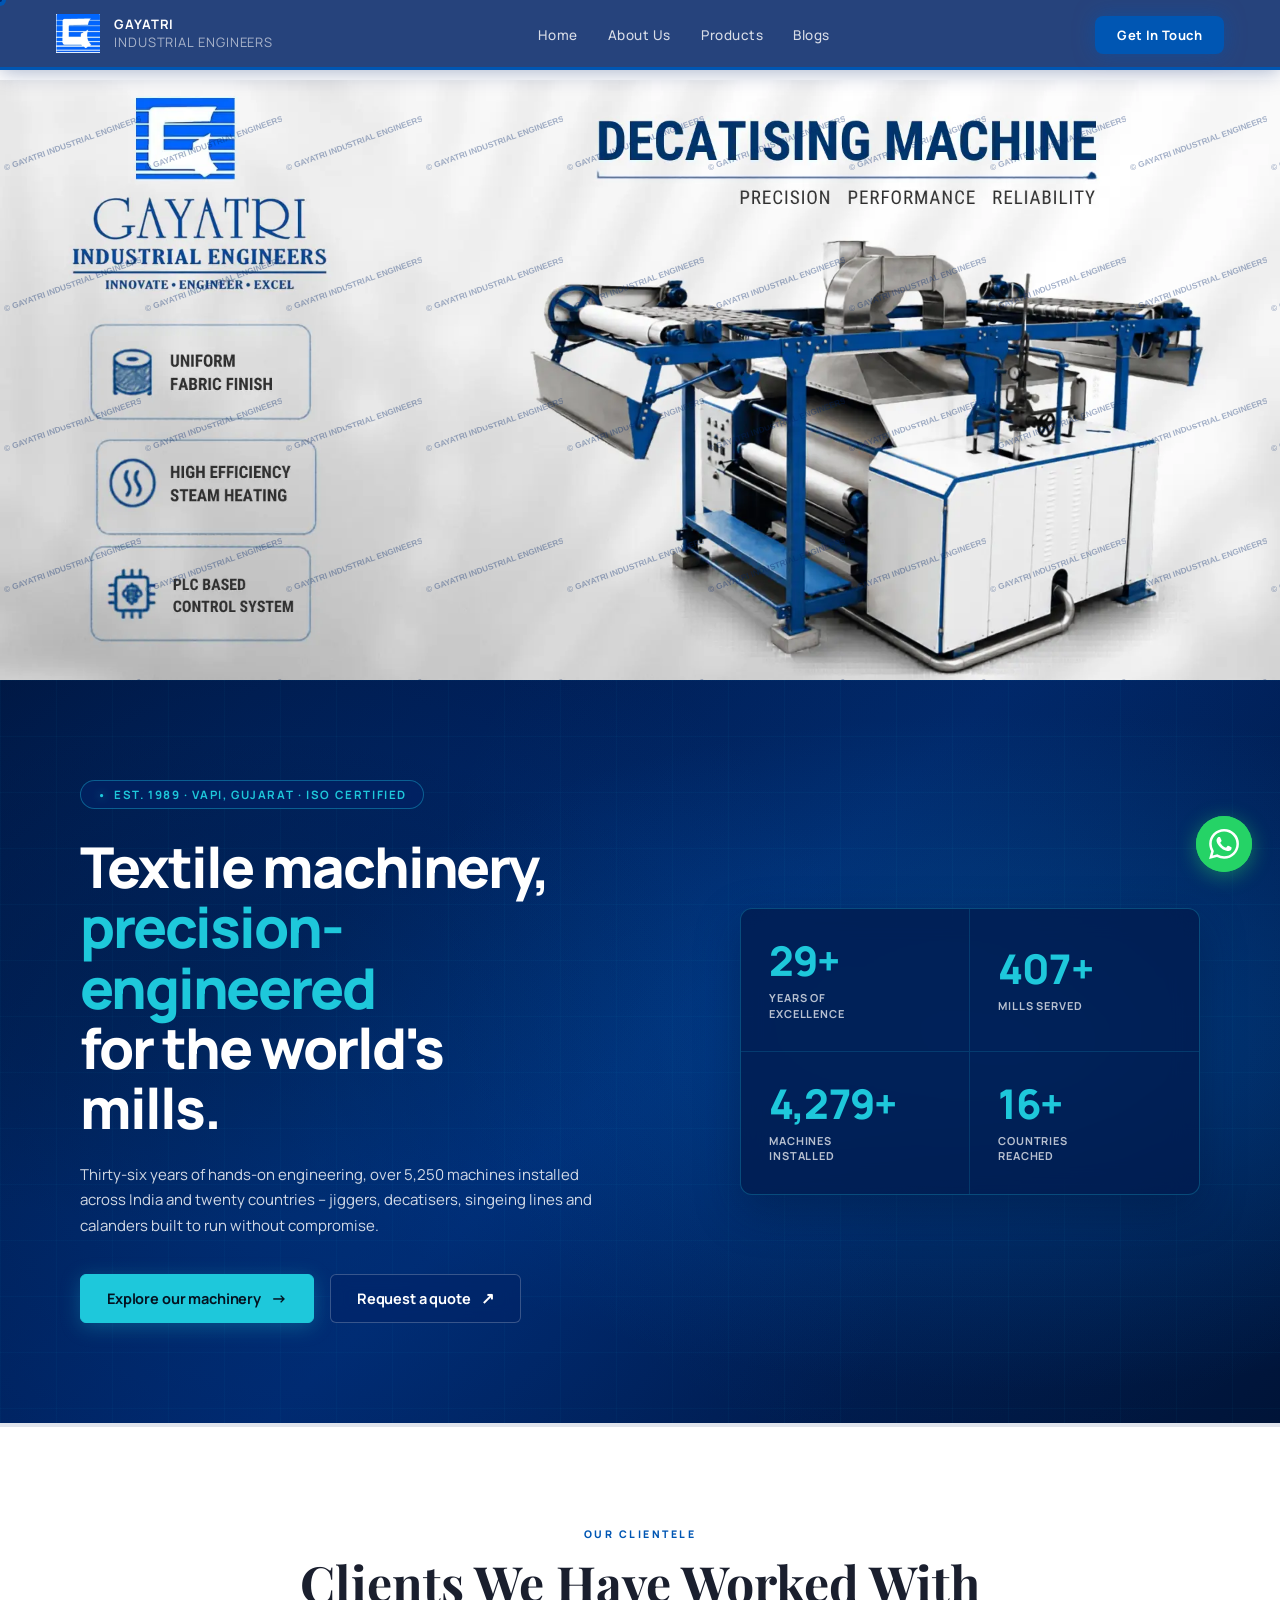
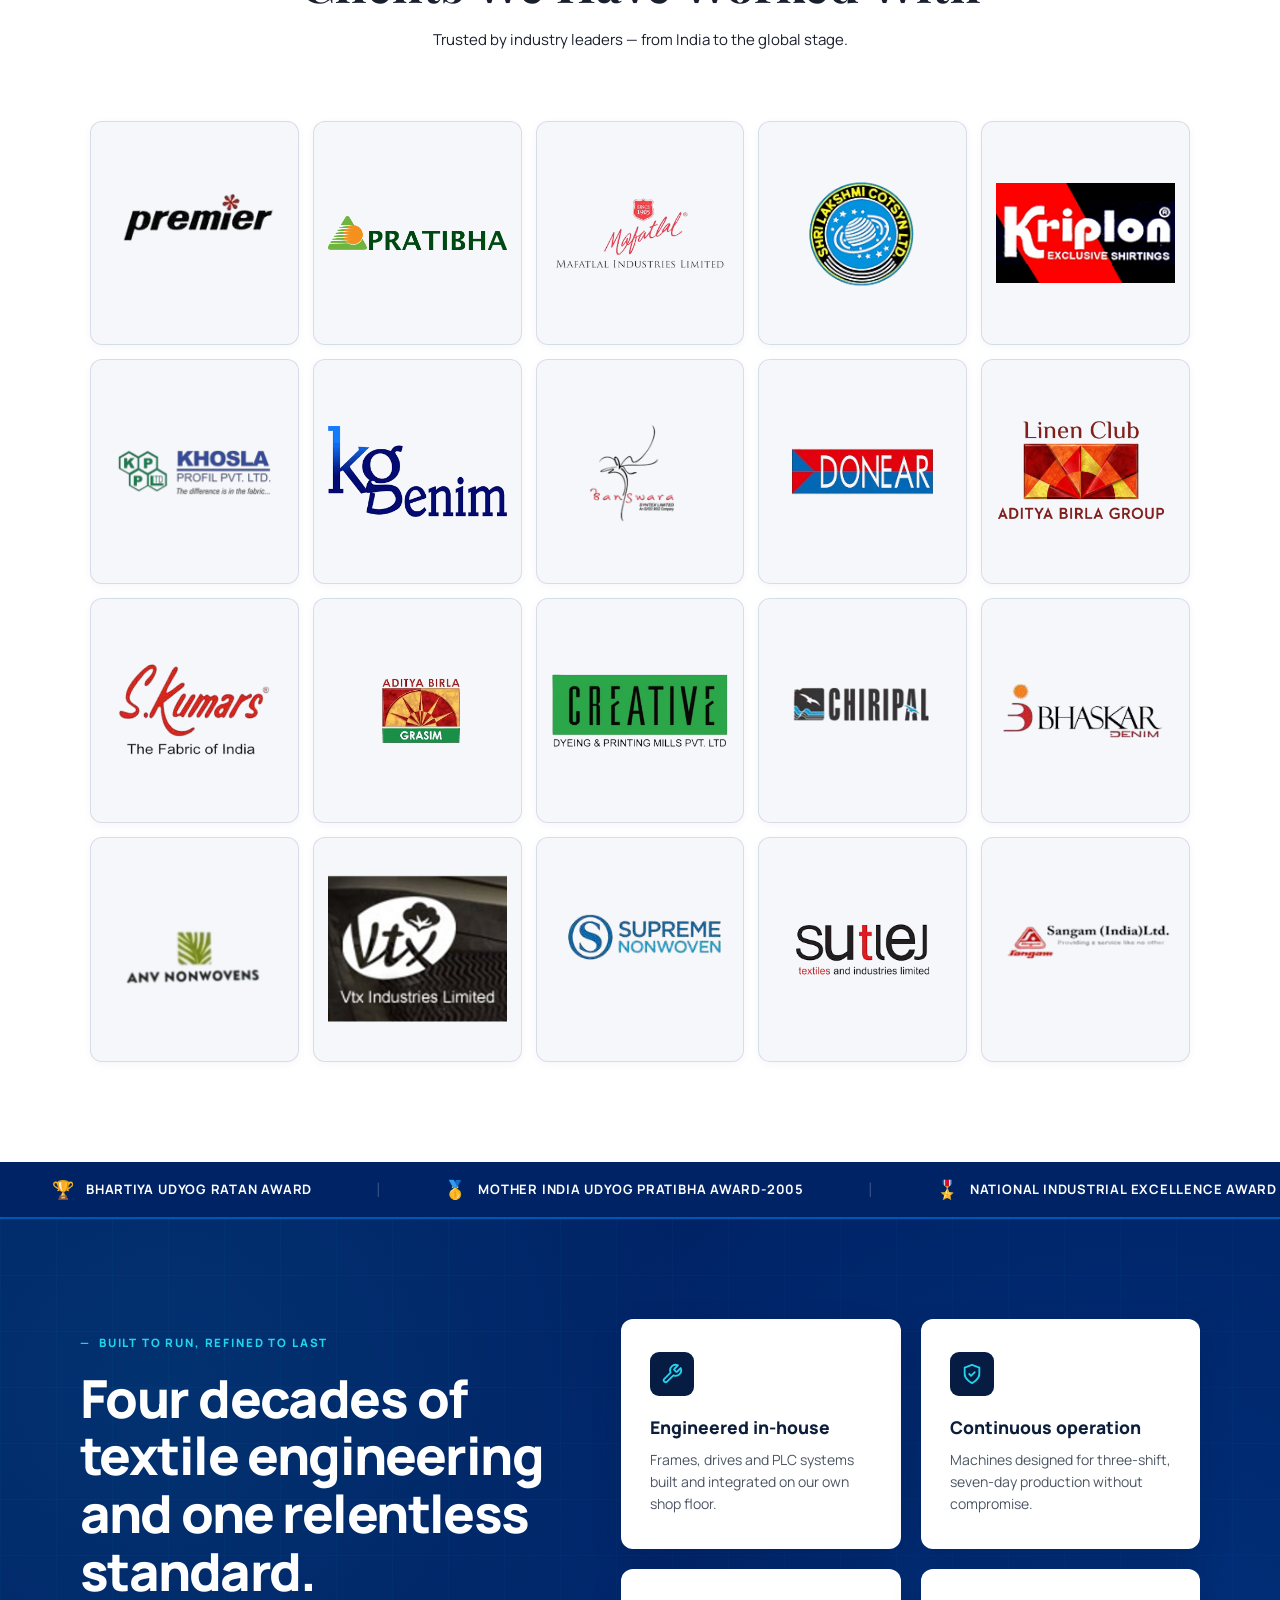
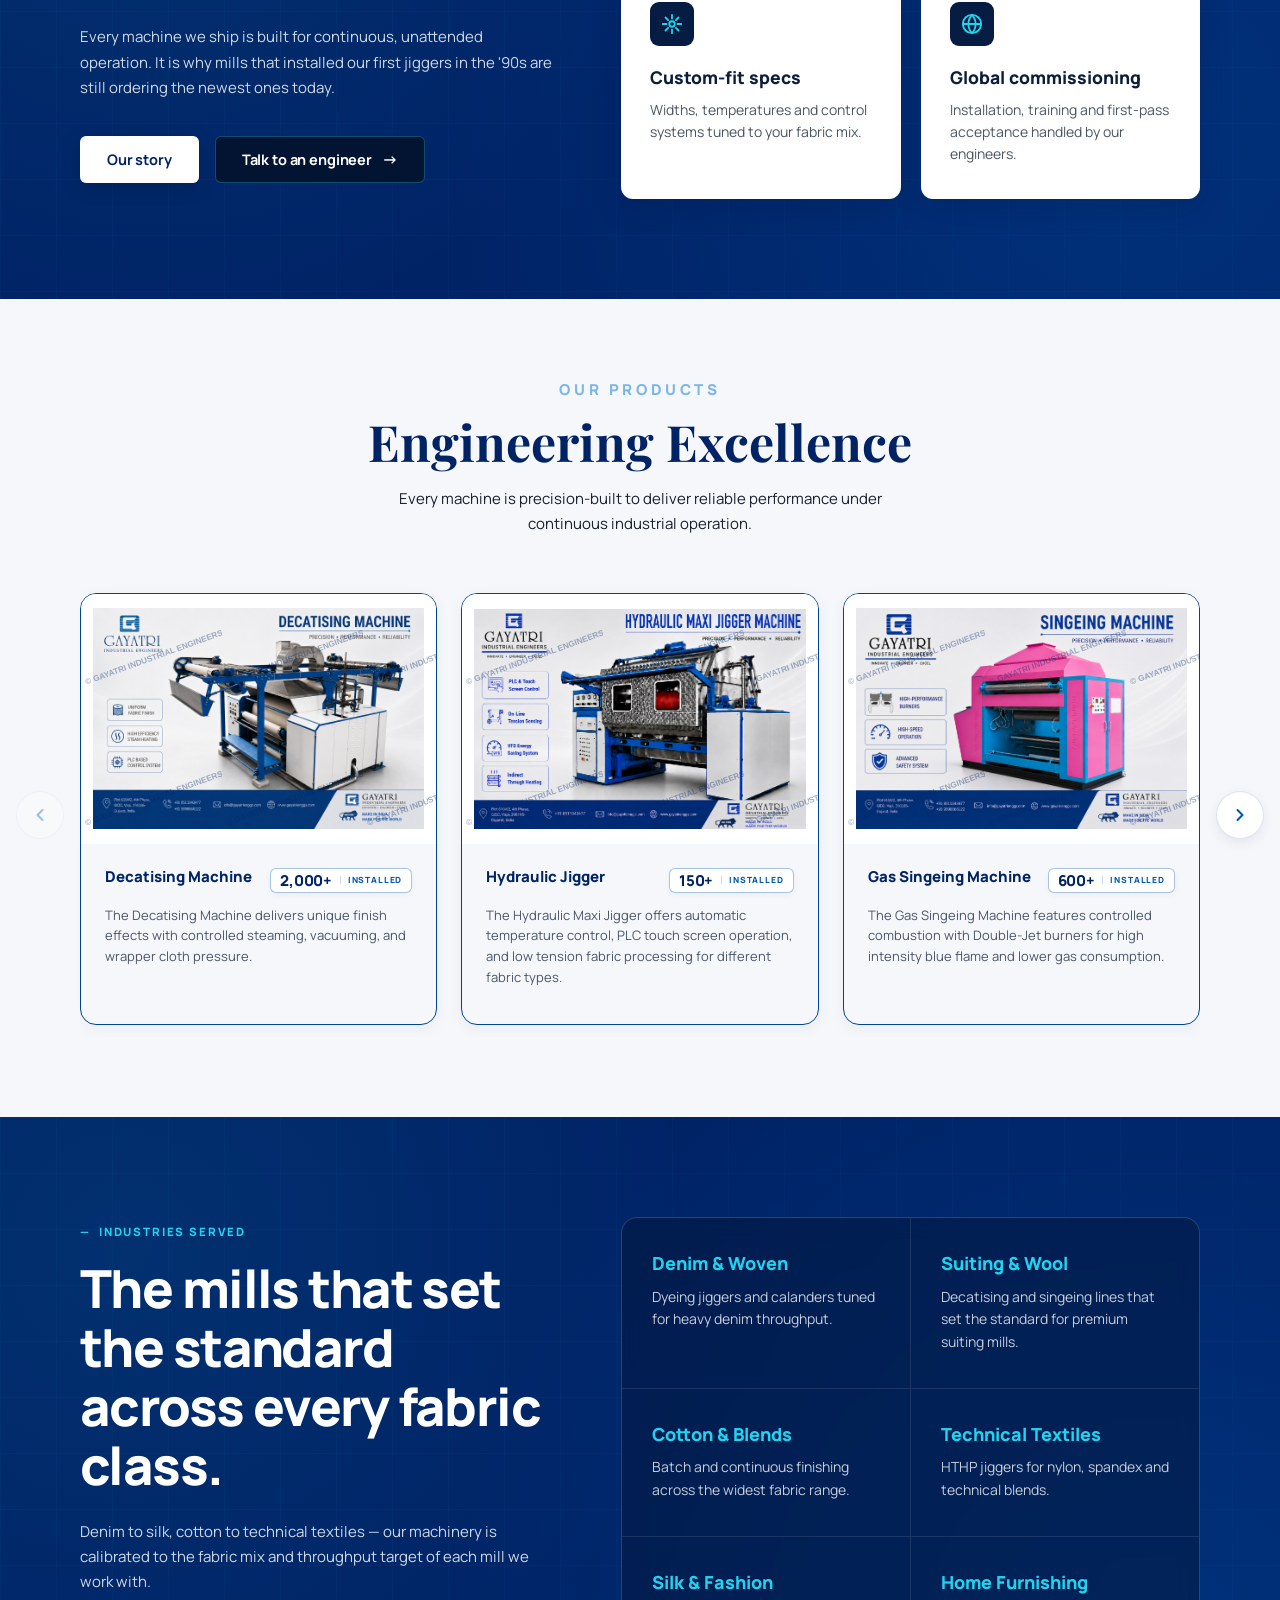
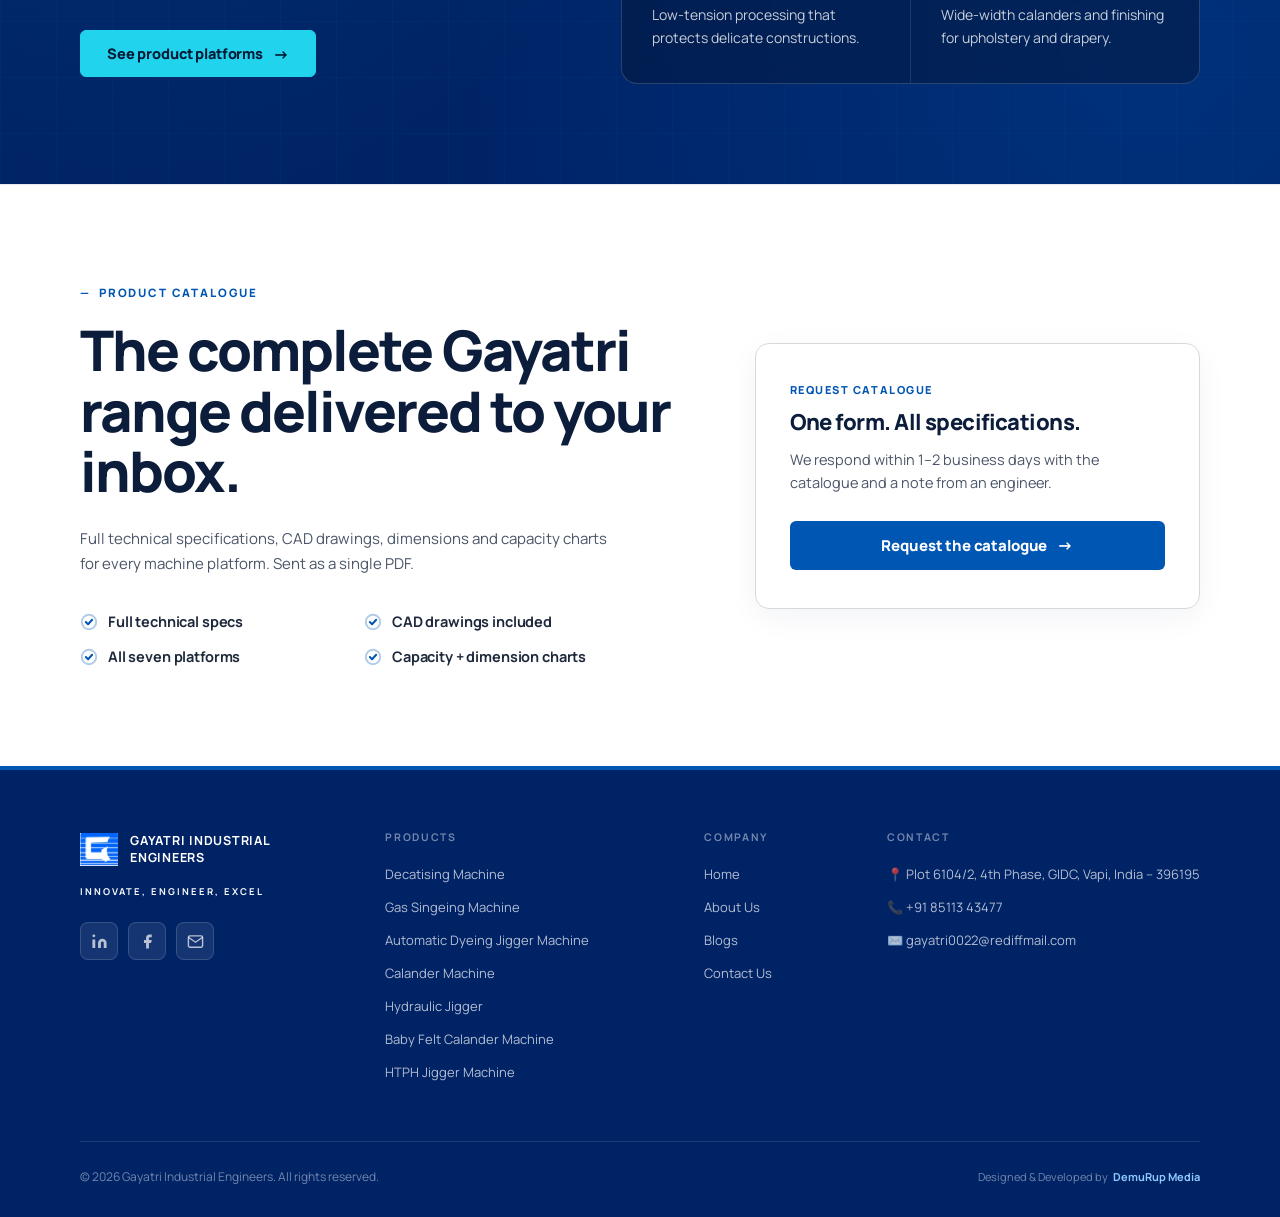
==== commit 8e231816: "Fix" ====
--- a/index.html
+++ b/index.html
@@ -858,4 +858,4 @@
   <script src="script.js"></script>
 </body>
 
-</html>+</html>
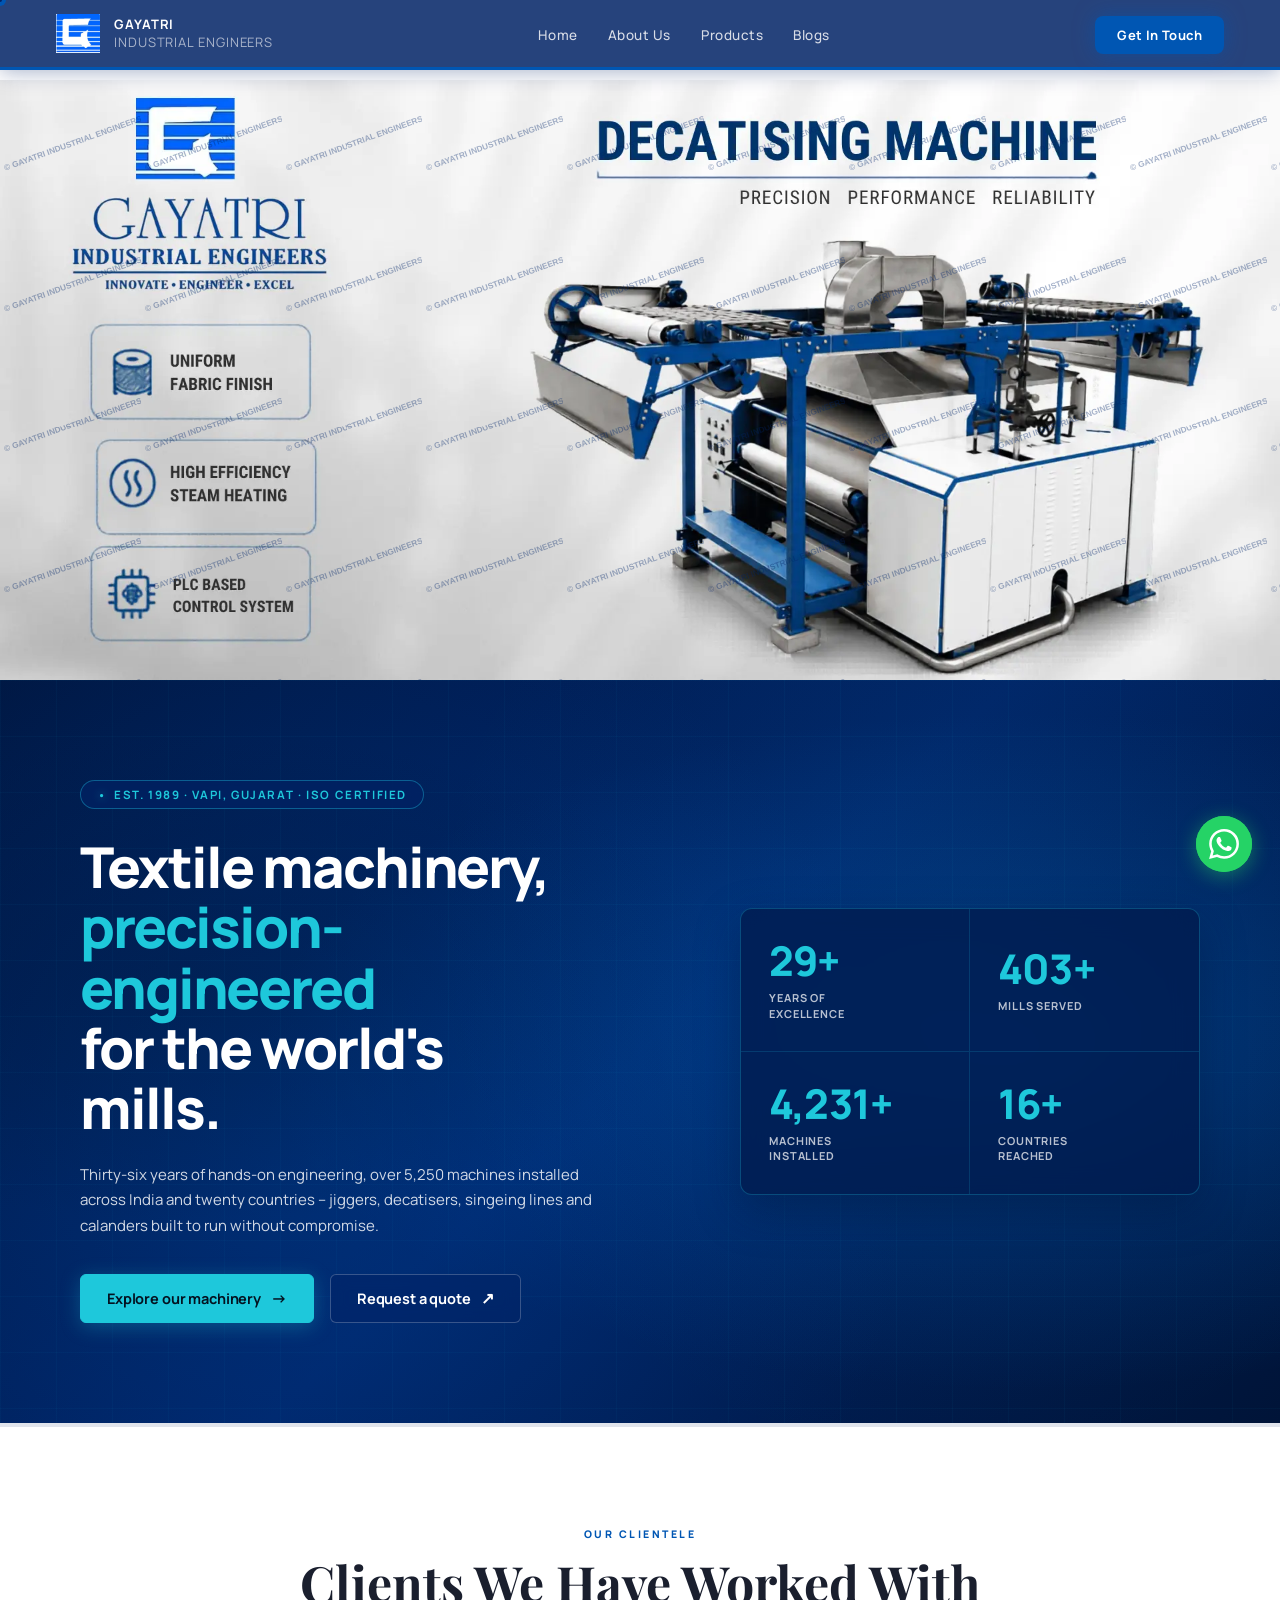
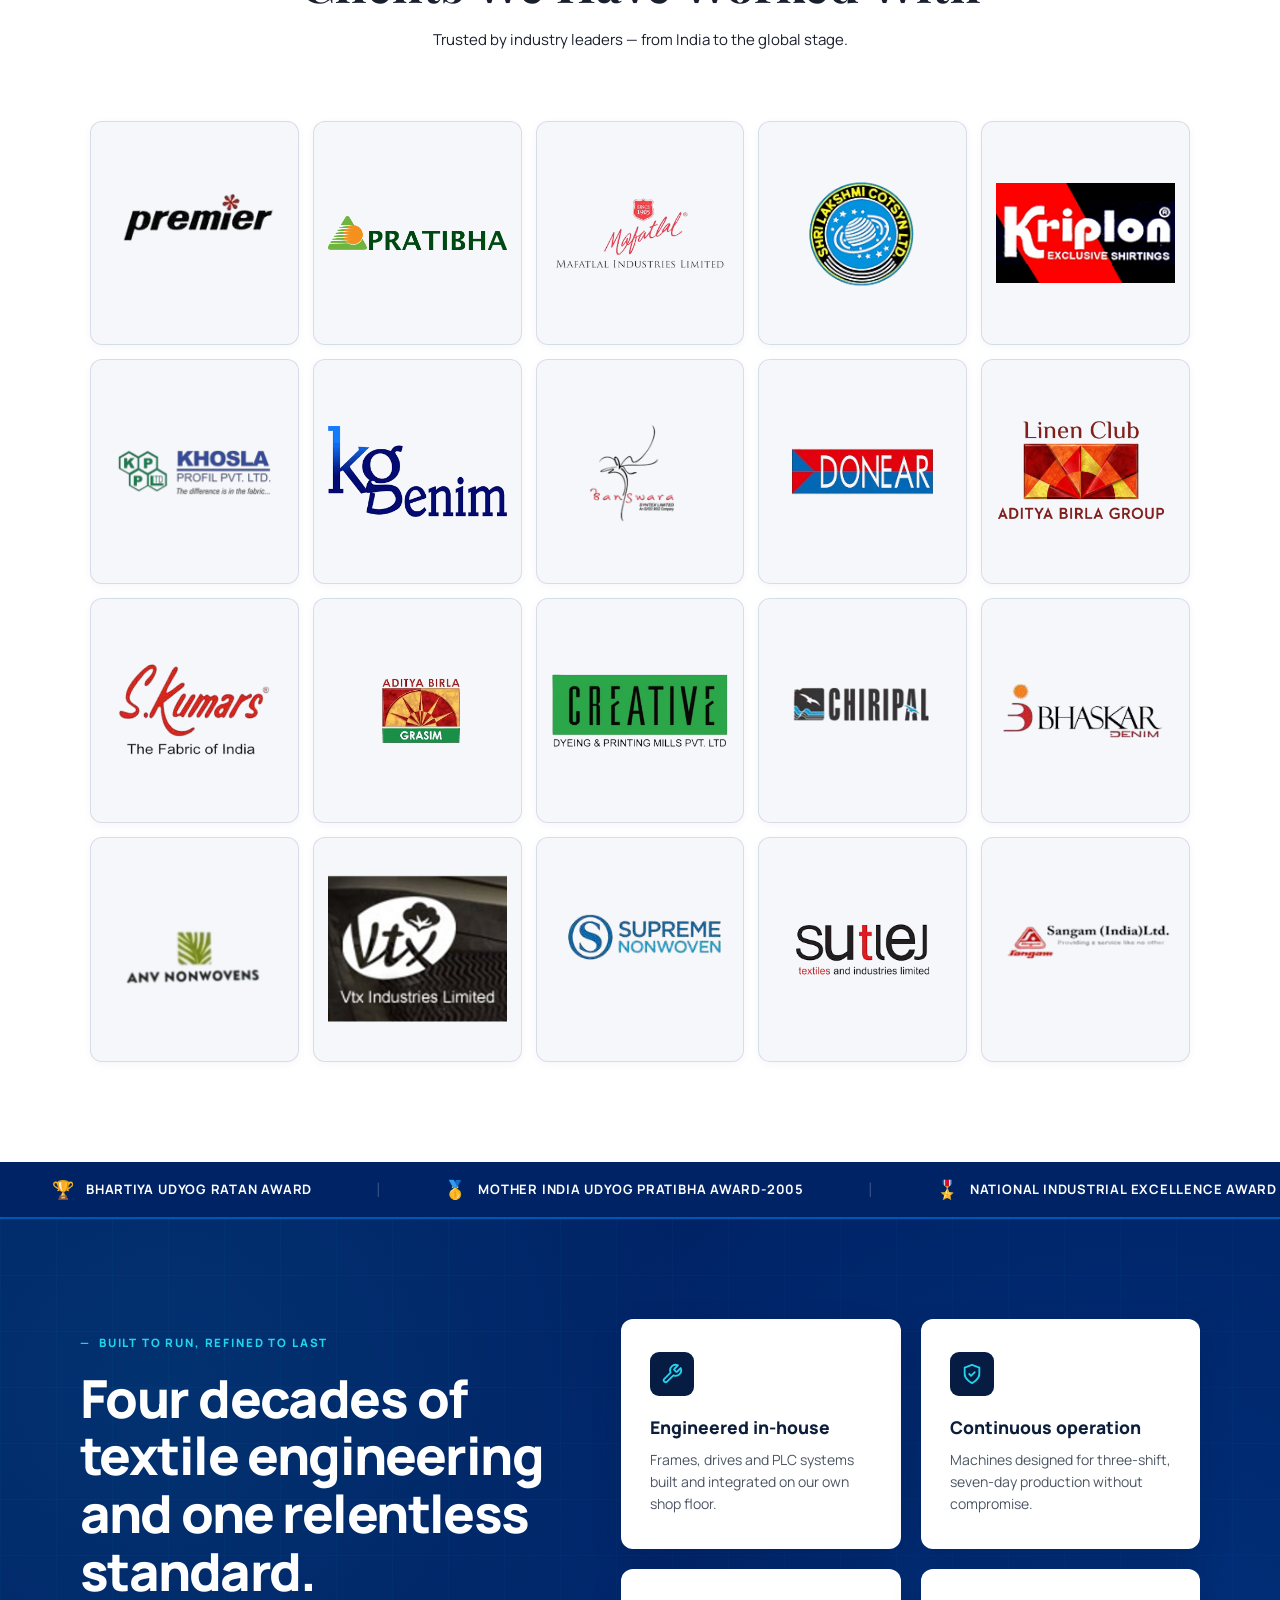
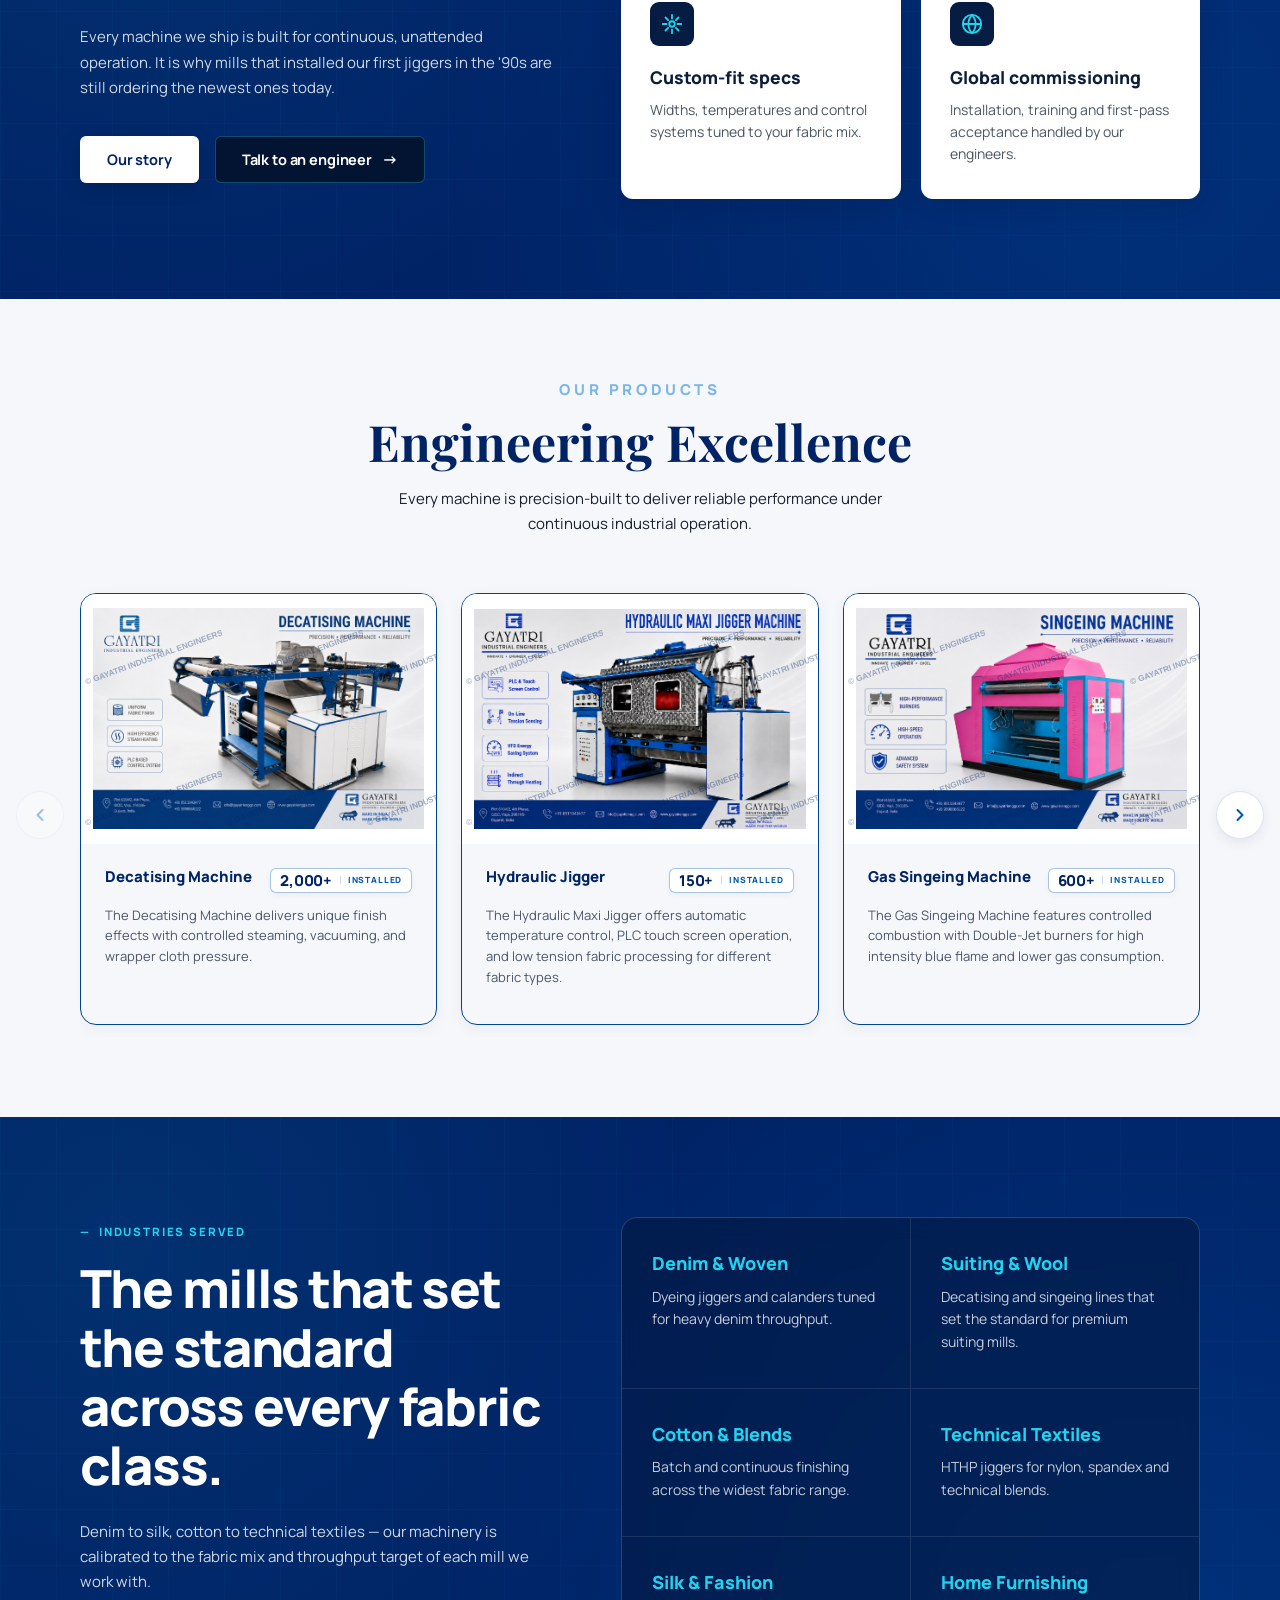
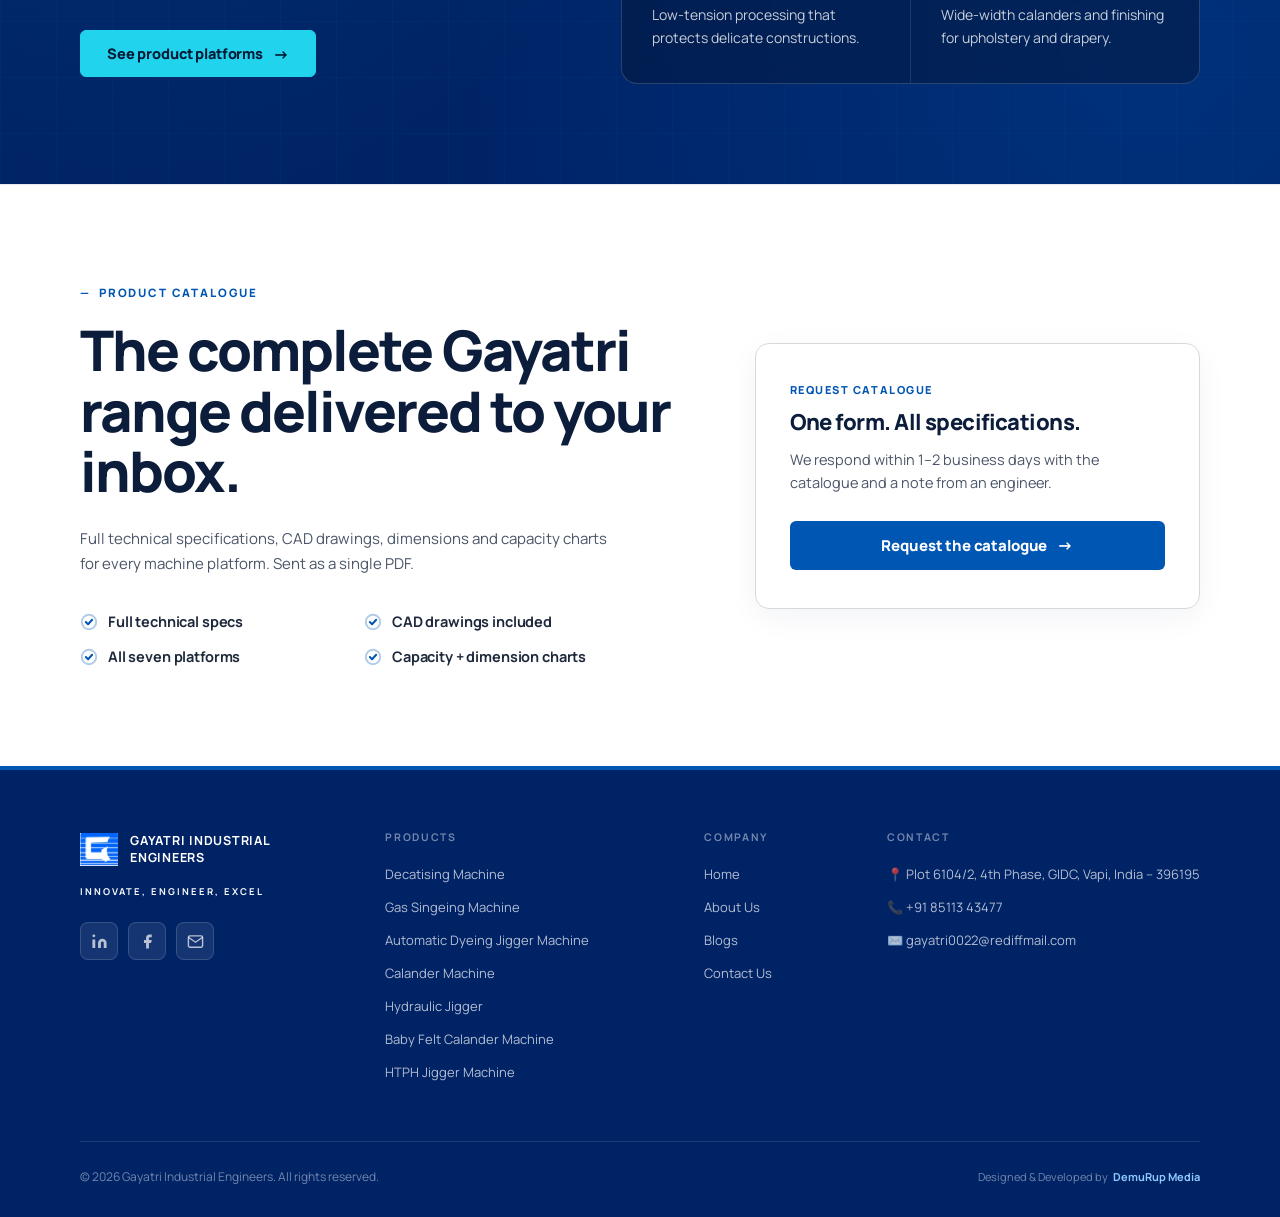
==== commit a7faa782: "Allfix" ====
--- a/index.html
+++ b/index.html
@@ -859,3 +859,4 @@
 </body>
 
 </html>
+
--- a/style.css
+++ b/style.css
@@ -3089,4 +3089,4 @@
 .gie-expo-overlay,
 .card-category {
   z-index: 4;
-}+}
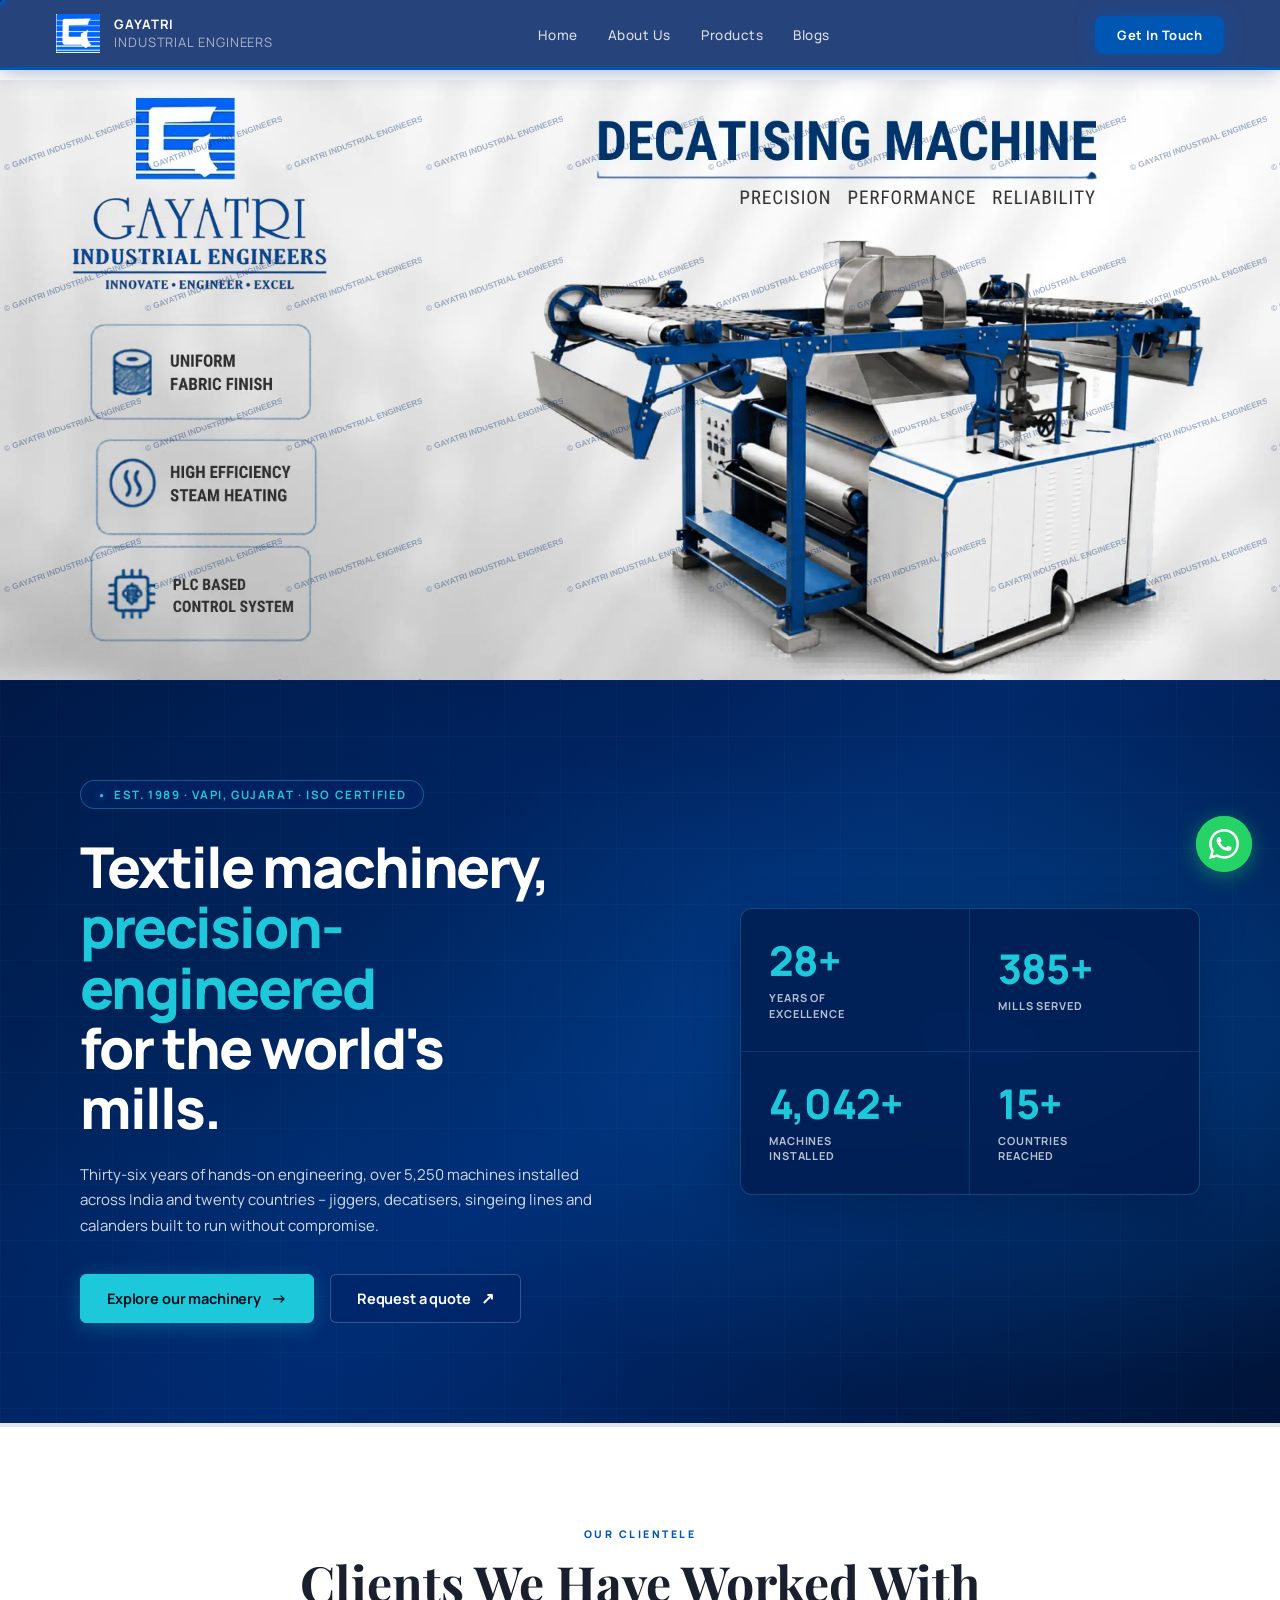
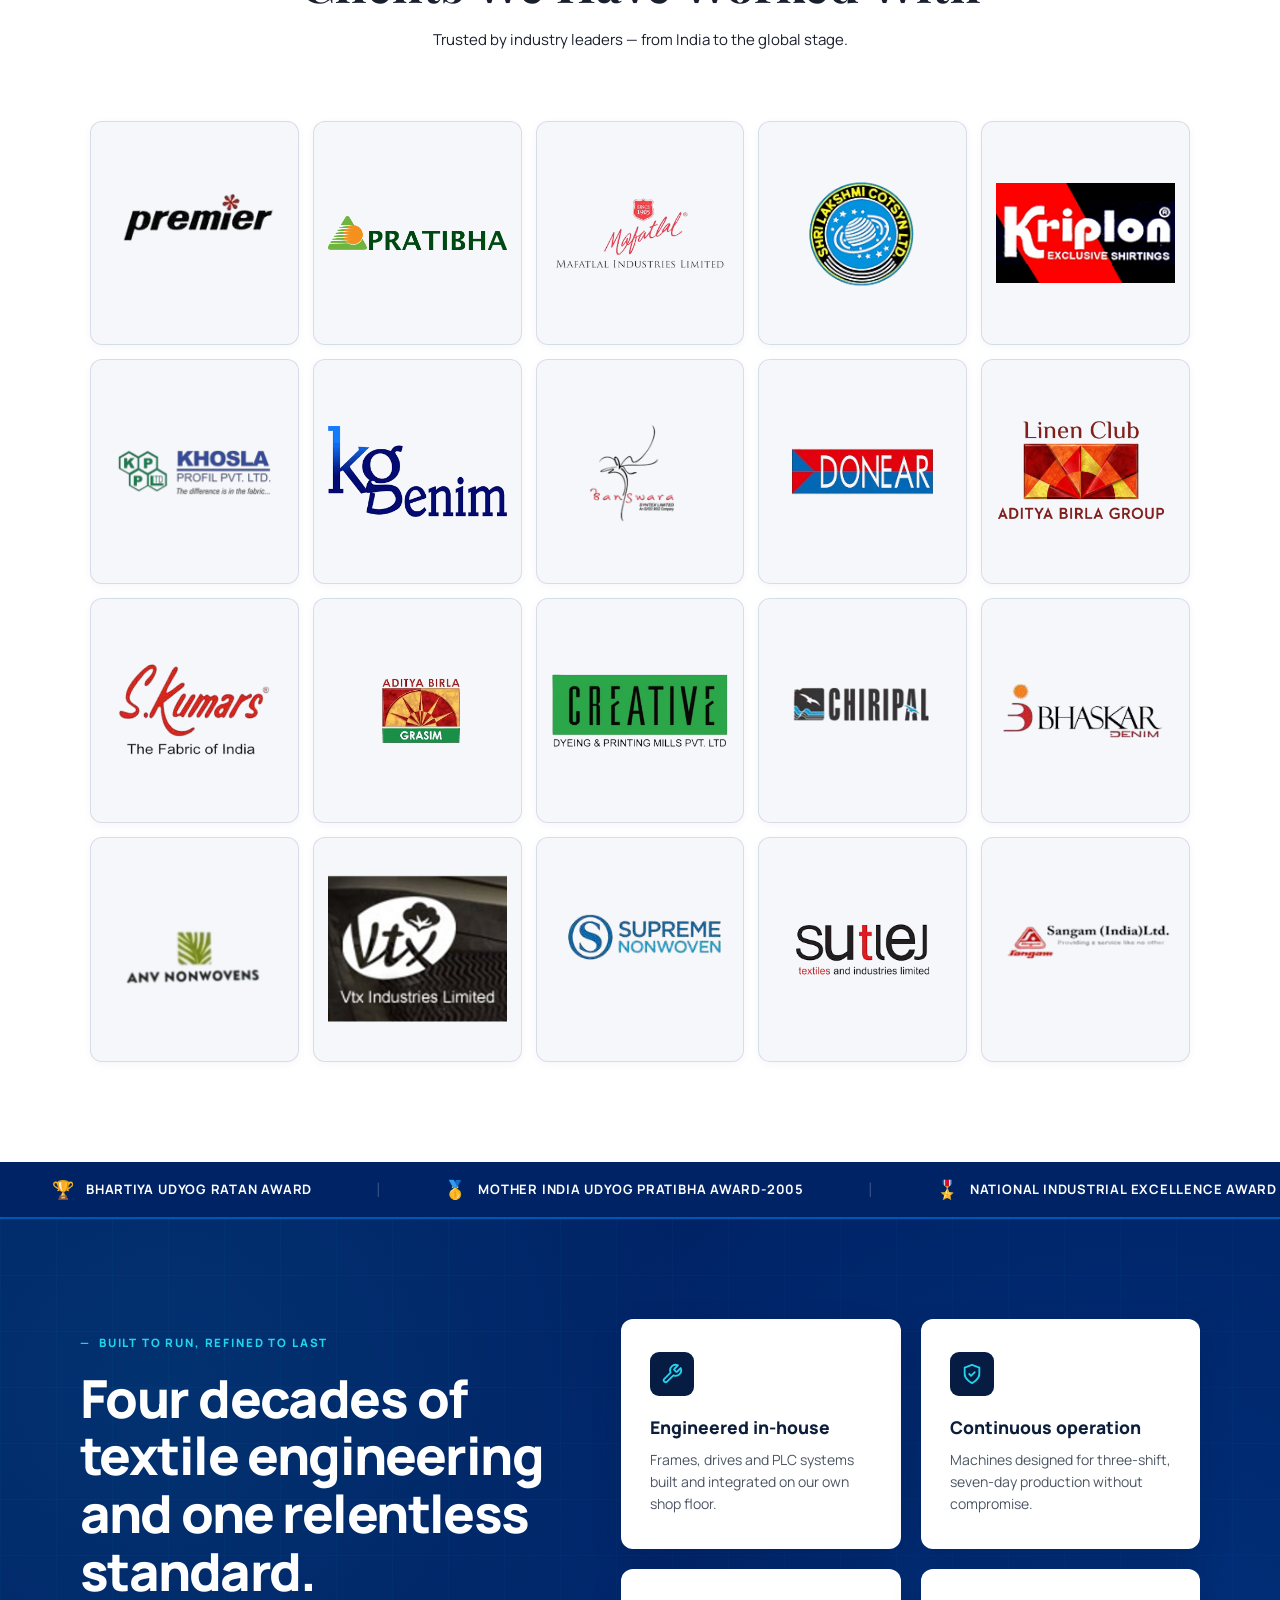
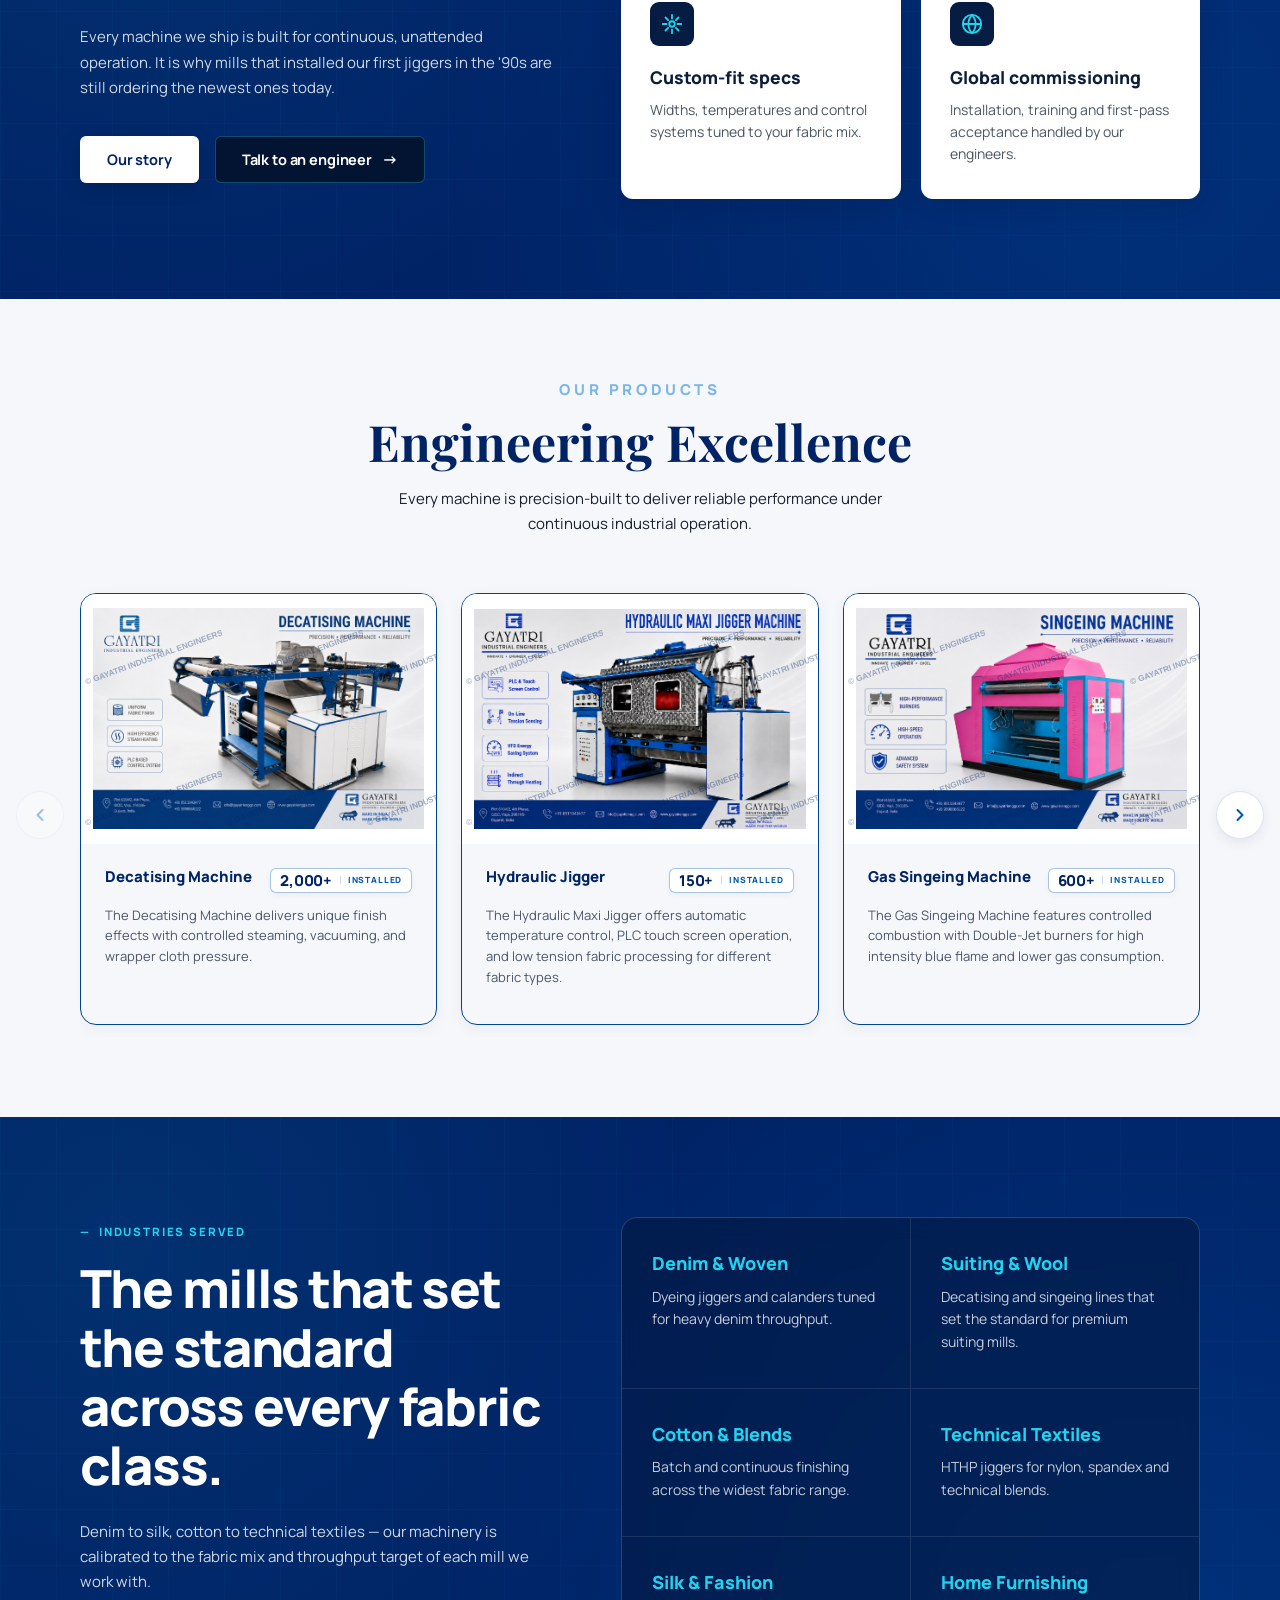
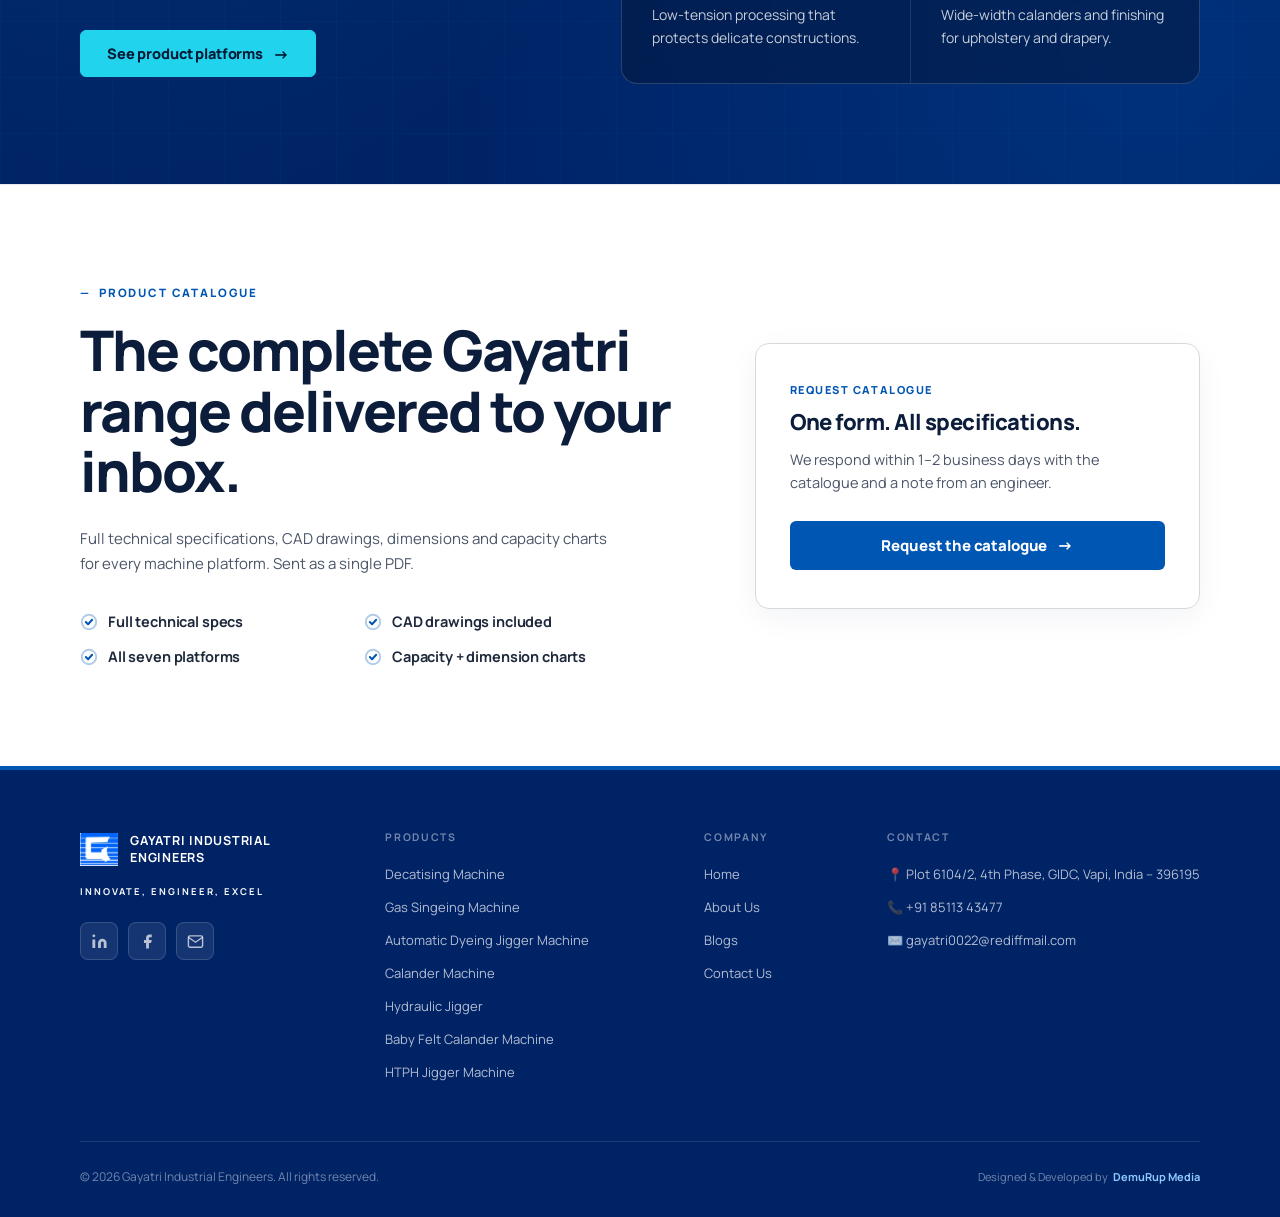
==== commit 0ac8ec12: "Your commit message" ====
--- a/index.html
+++ b/index.html
@@ -7,8 +7,7 @@
   <meta http-equiv="X-UA-Compatible" content="ie=edge">
 
   <!-- 1. GLOBAL B2B TITLE (Targeting Global Procurement & Import Queries) -->
-  <title>Gayatri Industrial Engineers | Global Textile Machinery Manufacturers & Exporters | Gayatri Industrial
-    Engineers</title>
+  <title>Gayatri Industrial Engineers | Textile Machinery</title>
 
   <!-- 2. HIGH-CONVERSION INTERNATIONAL DESCRIPTION -->
   <meta name="description"
@@ -25,15 +24,17 @@
   <meta name="distribution" content="Global">
 
   <!-- 5. CANONICAL ENFORCEMENT -->
-  <link rel="canonical" href="https://www.gayatrienggs.com/">
+  <link rel="canonical" href="https://gayatriengs.com/">
+  <meta name="robots" content="index, follow, max-image-preview:large, max-snippet:-1, max-video-preview:-1">
+  <meta name="author" content="Gayatri Industrial Engineers">
+  <meta name="publisher" content="Gayatri Industrial Engineers">
 
   <!-- 6. INTERNATIONAL OPEN GRAPH FOR LINKEDIN/WHATSAPP B2B SHARING -->
   <meta property="og:site_name" content="Gayatri Industrial Engineers">
   <meta property="og:title" content="Gayatri Industrial Engineers | Global Textile Machinery Exporters">
-  <meta property="og:description"
-    content="Innovating Global Textile Solutions Since 1989. Manufacturers of world-class, high-efficiency textile finishing and processing machineries with global supply networks.">
-  <meta property="og:image" content="https://www.gayatrienggs.com/assets/Gayatri-logo.png">
-  <meta property="og:url" content="https://www.gayatrienggs.com/">
+  <meta property="og:description" content="Gayatri Industrial Engineers manufactures and exports textile processing machinery, delivering reliable, efficient solutions for textile industries worldwide.">
+  <meta property="og:image" content="https://gayatriengs.com/assets/Gayatri-logo.png">
+  <meta property="og:url" content="https://gayatriengs.com/">
   <meta property="og:type" content="website">
 
   <meta name="twitter:card" content="summary_large_image">
@@ -205,12 +206,12 @@
         </div>
 
         <!-- Main Headline -->
-        <h2 class="precision-headline">
+        <h1 class="precision-headline">
           Textile machinery,<br>
           <span class="precision-accent">precision-<br>engineered</span><br>
           for the world's<br>
           mills.
-        </h2>
+        </h1>
 
         <!-- Supporting text -->
         <p class="precision-desc">
@@ -461,7 +462,7 @@
             </div>
             <div class="product-info">
               <div class="product-header">
-                <h3 class="product-title">Decatising Machine</h3>
+                <h1 class="product-title">Decatising Machine</h1>
                 <div class="product-installed-badge">
                   <span class="badge-count">2,000+</span>
                   <div class="badge-details">
@@ -482,7 +483,7 @@
             </div>
             <div class="product-info">
               <div class="product-header">
-                <h3 class="product-title">Hydraulic Jigger</h3>
+                <h1 class="product-title">Hydraulic Jigger</h1>
                 <div class="product-installed-badge">
                   <span class="badge-count">150+</span>
                   <div class="badge-details">
@@ -503,7 +504,7 @@
             </div>
             <div class="product-info">
               <div class="product-header">
-                <h3 class="product-title">Gas Singeing Machine</h3>
+                <h1 class="product-title">Gas Singeing Machine</h1>
                 <div class="product-installed-badge">
                   <span class="badge-count">600+</span>
                   <div class="badge-details">
@@ -524,7 +525,7 @@
             </div>
             <div class="product-info">
               <div class="product-header">
-                <h3 class="product-title">Calander Machine</h3>
+                <h1 class="product-title">Calander Machine</h1>
                 <div class="product-installed-badge">
                   <span class="badge-count">150+</span>
                   <div class="badge-details">
@@ -545,7 +546,7 @@
             </div>
             <div class="product-info">
               <div class="product-header">
-                <h3 class="product-title">Automatic Dyeing Jigger</h3>
+                <h1 class="product-title">Automatic Dyeing Jigger</h1>
                 <div class="product-installed-badge">
                   <span class="badge-count">2,200+</span>
                   <div class="badge-details">
@@ -566,7 +567,7 @@
             </div>
             <div class="product-info">
               <div class="product-header">
-                <h3 class="product-title">Baby Felt Calander</h3>
+                <h1 class="product-title">Baby Felt Calander</h1>
                 <div class="product-installed-badge">
                   <span class="badge-count">50+</span>
                   <div class="badge-details">
@@ -587,7 +588,7 @@
             </div>
             <div class="product-info">
               <div class="product-header">
-                <h3 class="product-title">HTHP Jigger</h3>
+                <h1 class="product-title">HTHP Jigger</h1>
                 <div class="product-installed-badge">
                   <span class="badge-count">100+</span>
                   <div class="badge-details">
--- a/style.css
+++ b/style.css
@@ -1826,6 +1826,7 @@
 }
 
 .product-info h3,
+.product-info h1,
 .product-title {
   font-family: 'Manrope', -apple-system, sans-serif;
   font-size: 15px;
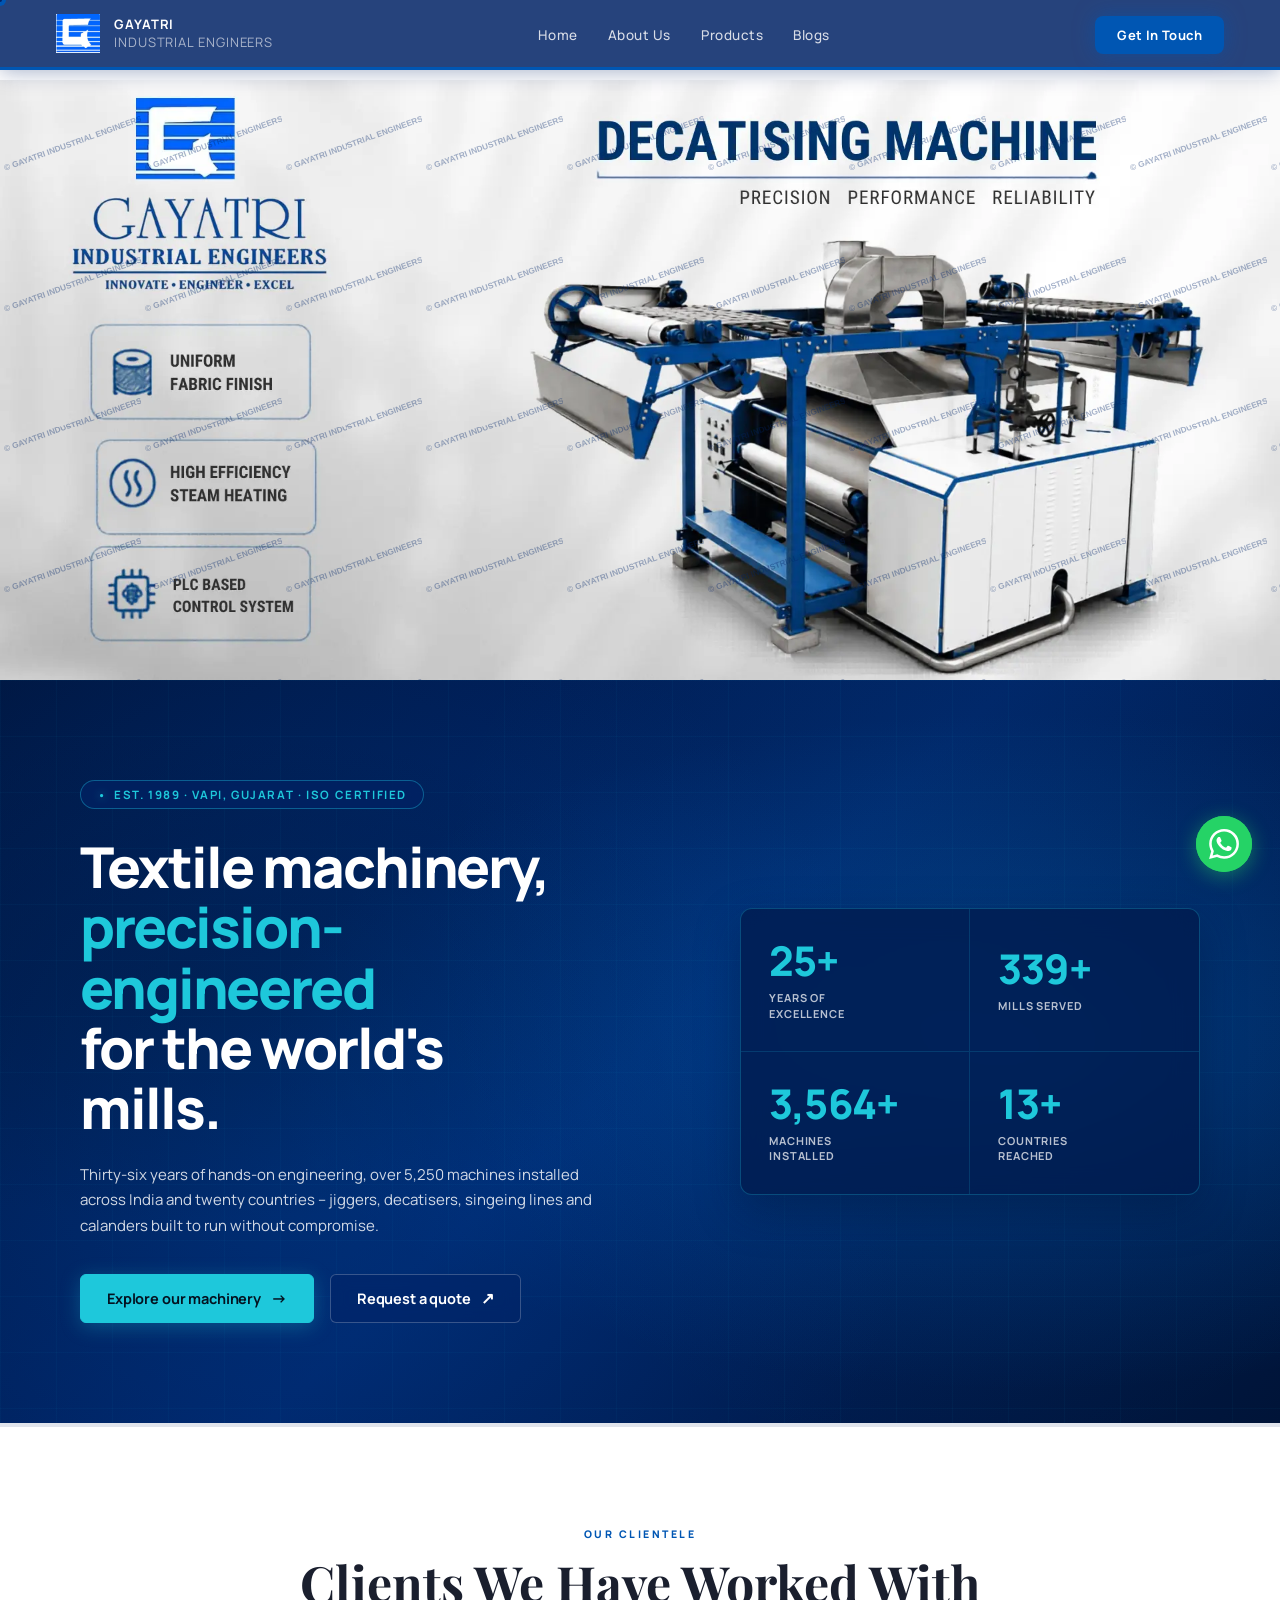
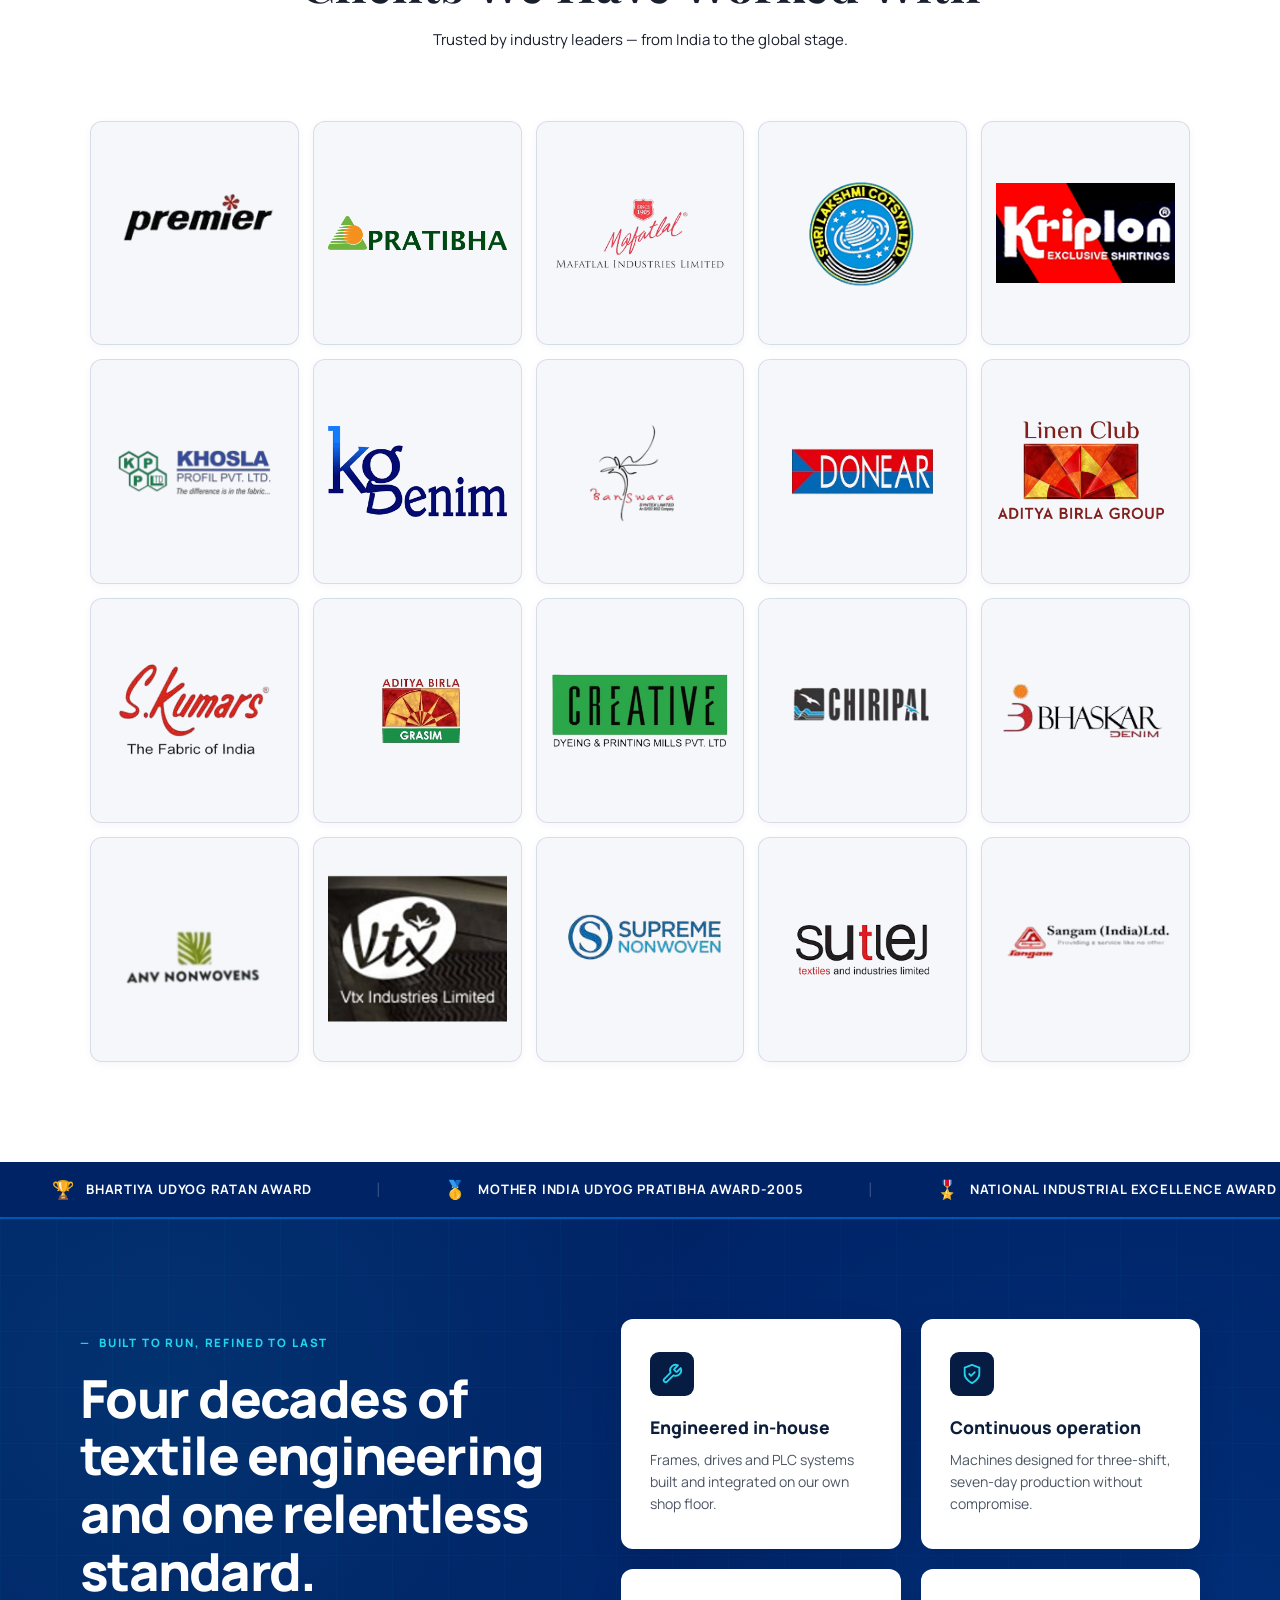
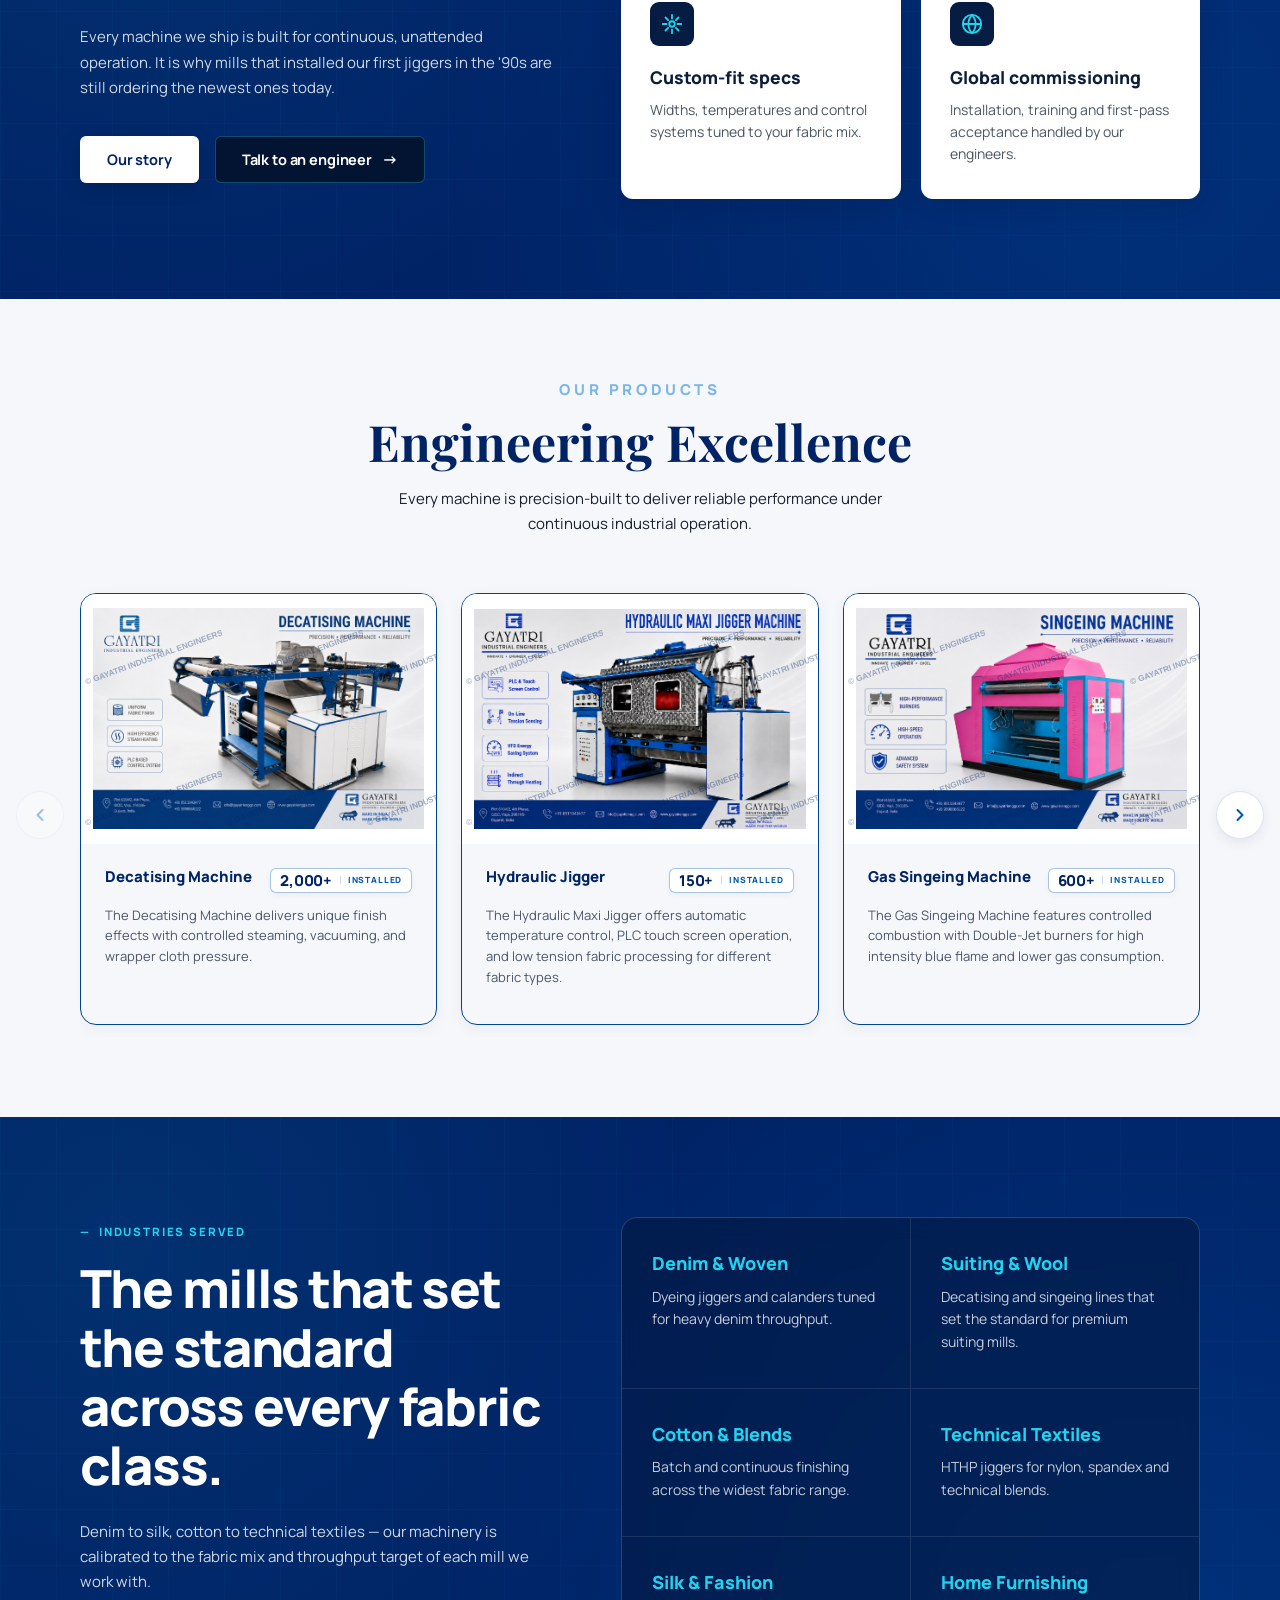
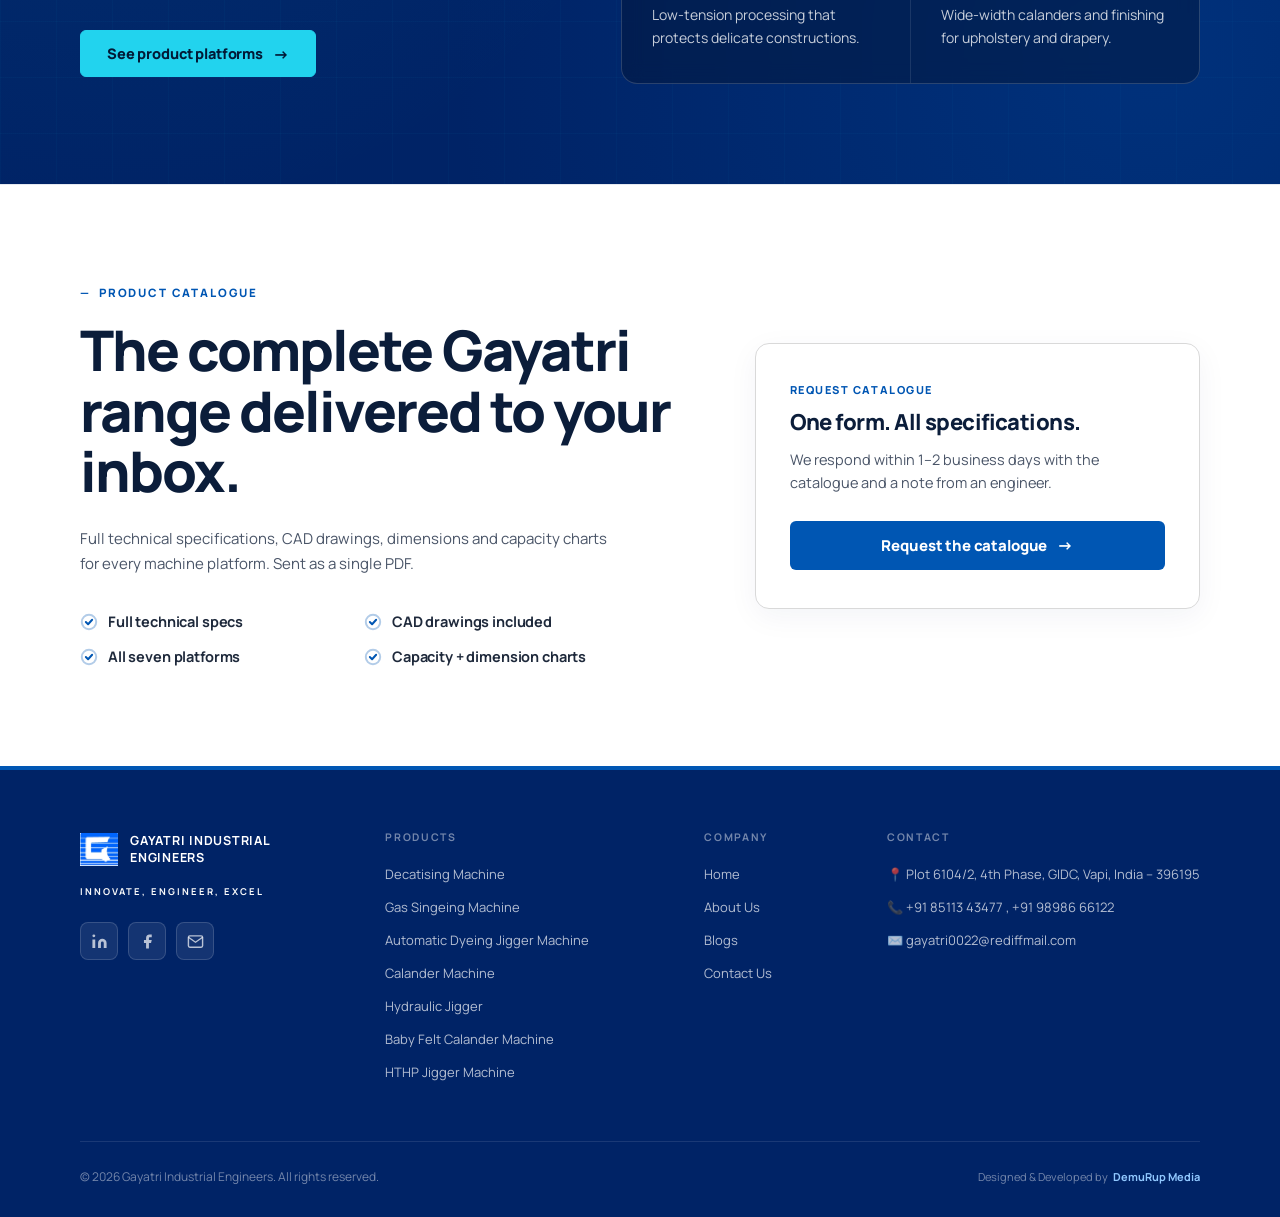
==== commit d6d11840: "Your message" ====
--- a/index.html
+++ b/index.html
@@ -32,7 +32,8 @@
   <!-- 6. INTERNATIONAL OPEN GRAPH FOR LINKEDIN/WHATSAPP B2B SHARING -->
   <meta property="og:site_name" content="Gayatri Industrial Engineers">
   <meta property="og:title" content="Gayatri Industrial Engineers | Global Textile Machinery Exporters">
-  <meta property="og:description" content="Gayatri Industrial Engineers manufactures and exports textile processing machinery, delivering reliable, efficient solutions for textile industries worldwide.">
+  <meta property="og:description"
+    content="Gayatri Industrial Engineers manufactures and exports textile processing machinery, delivering reliable, efficient solutions for textile industries worldwide.">
   <meta property="og:image" content="https://gayatriengs.com/assets/Gayatri-logo.png">
   <meta property="og:url" content="https://gayatriengs.com/">
   <meta property="og:type" content="website">
@@ -91,7 +92,7 @@
       "Calander Machine",
       "Hydraulic Jigger",
       "Baby Felt Calander Machine",
-      "HTPH Jigger Machine"
+      "HTHP Jigger Machine"
     ],
     "offers": {
       "@type": "AggregateOffer",
@@ -268,7 +269,27 @@
         Trusted by industry leaders — from India to the global stage.
       </p>
     </div>
-    <div class="clients-grid" id="clientsGrid"></div>
+  <div class="clients-carousel-viewport" id="clientsViewport">
+
+  <div class="clients-grid" id="clientsGrid"></div>
+
+  <!-- Mobile-only carousel navigation -->
+  <div class="clients-mobile-nav" id="clientsMobileNav" aria-hidden="true">
+    <button
+      class="clients-nav-btn clients-nav-prev"
+      id="clientsNavPrev"
+      aria-label="Previous logos"
+    >&#8592;</button>
+
+    <button
+      class="clients-nav-btn clients-nav-next"
+      id="clientsNavNext"
+      aria-label="Next logos"
+    >&#8594;</button>
+  </div>
+
+</div>
+</div>
   </section>
 
 
@@ -467,11 +488,12 @@
                   <span class="badge-count">2,000+</span>
                   <div class="badge-details">
                     <span class="badge-installed">INSTALLED</span>
-                    
+
                   </div>
                 </div>
               </div>
-              <p>The Decatising Machine delivers unique finish effects with controlled steaming, vacuuming, and wrapper cloth pressure.</p>
+              <p>The Decatising Machine delivers unique finish effects with controlled steaming, vacuuming, and wrapper
+                cloth pressure.</p>
             </div>
           </a>
         </div>
@@ -488,11 +510,12 @@
                   <span class="badge-count">150+</span>
                   <div class="badge-details">
                     <span class="badge-installed">INSTALLED</span>
-                 
+
                   </div>
                 </div>
               </div>
-              <p>The Hydraulic Maxi Jigger offers automatic temperature control, PLC touch screen operation, and low tension fabric processing for different fabric types.</p>
+              <p>The Hydraulic Maxi Jigger offers automatic temperature control, PLC touch screen operation, and low
+                tension fabric processing for different fabric types.</p>
             </div>
           </a>
         </div>
@@ -509,11 +532,12 @@
                   <span class="badge-count">600+</span>
                   <div class="badge-details">
                     <span class="badge-installed">INSTALLED</span>
-                  
+
                   </div>
                 </div>
               </div>
-              <p>The Gas Singeing Machine features controlled combustion with Double-Jet burners for high intensity blue flame and lower gas consumption.</p>
+              <p>The Gas Singeing Machine features controlled combustion with Double-Jet burners for high intensity blue
+                flame and lower gas consumption.</p>
             </div>
           </a>
         </div>
@@ -530,11 +554,12 @@
                   <span class="badge-count">150+</span>
                   <div class="badge-details">
                     <span class="badge-installed">INSTALLED</span>
-                    
+
                   </div>
                 </div>
               </div>
-              <p>The Calander Machine features a strong vibration-free frame and a 5 bowl calandering unit with cotton and hard chromed rollers for smooth fabric finishing.</p>
+              <p>The Calander Machine features a strong vibration-free frame and a 5 bowl calandering unit with cotton
+                and hard chromed rollers for smooth fabric finishing.</p>
             </div>
           </a>
         </div>
@@ -551,11 +576,12 @@
                   <span class="badge-count">2,200+</span>
                   <div class="badge-details">
                     <span class="badge-installed">INSTALLED</span>
-                    
+
                   </div>
                 </div>
               </div>
-              <p>The Automatic Dyeing Jigger Machine offers smooth and efficient performance with synchronized motor drives, PLC controlled functions, and touch screen operation.</p>
+              <p>The Automatic Dyeing Jigger Machine offers smooth and efficient performance with synchronized motor
+                drives, PLC controlled functions, and touch screen operation.</p>
             </div>
           </a>
         </div>
@@ -572,11 +598,12 @@
                   <span class="badge-count">50+</span>
                   <div class="badge-details">
                     <span class="badge-installed">INSTALLED</span>
-                    
+
                   </div>
                 </div>
               </div>
-              <p>The Baby Felt Calender Machine is designed for superior fabric finishing of cotton, blended, and wool fabrics with smooth, soft, and enhanced surface finish.</p>
+              <p>The Baby Felt Calender Machine is designed for superior fabric finishing of cotton, blended, and wool
+                fabrics with smooth, soft, and enhanced surface finish.</p>
             </div>
           </a>
         </div>
@@ -593,11 +620,12 @@
                   <span class="badge-count">100+</span>
                   <div class="badge-details">
                     <span class="badge-installed">INSTALLED</span>
-                    
+
                   </div>
                 </div>
               </div>
-              <p>The HTHP Jigger is designed for dyeing open width nylon, spandex, silk, cotton, polyester, flax, and blended fabrics.</p>
+              <p>The HTHP Jigger is designed for dyeing open width nylon, spandex, silk, cotton, polyester, flax, and
+                blended fabrics.</p>
             </div>
           </a>
         </div>
@@ -624,7 +652,7 @@
         </div>
 
         <h2 class="industries-headline">
-          The mills that set the standard  across every fabric class.
+          The mills that set the standard across every fabric class.
         </h2>
 
         <p class="industries-desc">
@@ -814,7 +842,7 @@
           <li><a href="calander-machine.html">Calander Machine</a></li>
           <li><a href="hydraulic-jigger-machine.html">Hydraulic Jigger</a></li>
           <li><a href="baby-felt-calander.html">Baby Felt Calander Machine</a></li>
-          <li><a href="hthp-jigger-machine.html">HTPH Jigger Machine</a></li>
+          <li><a href="hthp-jigger-machine.html">HTHP Jigger Machine</a></li>
 
         </ul>
       </div>
@@ -833,14 +861,15 @@
         <ul>
           <li><a href="https://maps.google.com/?q=Plot+6104/2,+4th+Phase,+GIDC,+Vapi,+India+396195" target="_blank"
               rel="noopener noreferrer">📍 Plot 6104/2, 4th Phase, GIDC, Vapi, India – 396195</a></li>
-          <li><a href="tel:+918511343477">📞 +91 85113 43477</a></li>
+          <li><a href="tel:+918511343477">📞 +91 85113 43477 , +91 98986 66122</a></li>
           <li><a href="mailto:gayatri0022@rediffmail.com">✉️ gayatri0022@rediffmail.com</a></li>
         </ul>
       </div>
     </div>
     <div class="footer-bottom">
       <p>© 2026 Gayatri Industrial Engineers. All rights reserved.</p>
-      <div class="footer-badge">Designed & Developed by <span>DemuRup Media</span></div>
+      <div class="footer-badge">Designed & Developed by <span><a href="https://demurup.com/" target="_blank">DemuRup
+            Media</a></span></div>
     </div>
   </footer>
 
@@ -859,5 +888,4 @@
   <script src="script.js"></script>
 </body>
 
-</html>
-
+</html>
--- a/style.css
+++ b/style.css
@@ -2163,12 +2163,22 @@
   margin-bottom: 68px;
 }
 
+/* Desktop: viewport is a transparent passthrough */
+.clients-carousel-viewport {
+  overflow: visible;
+}
+
 .clients-grid {
   display: grid;
   grid-template-columns: repeat(5, 1fr);
   gap: 14px;
   max-width: 1100px;
   margin: 0 auto;
+}
+
+/* Mobile nav buttons — hidden by default (desktop) */
+.clients-mobile-nav {
+  display: none;
 }
 
 .client-card {
@@ -2866,16 +2876,21 @@
     padding: 0 20px;
   }
 
+  /* Mobile carousel viewport — clips the scrolling track */
+  .clients-carousel-viewport {
+    overflow: hidden;
+    width: 100%;
+    position: relative;
+  }
+
+  /* JS drives transform instead of CSS animation on mobile */
   .clients-grid {
     display: flex;
     width: max-content;
     gap: 20px;
     padding-right: 20px;
-    animation: clientMarquee 18s linear infinite;
-  }
-
-  .clients-grid:hover {
-    animation-play-state: paused;
+    will-change: transform;
+    /* animation removed — JS requestAnimationFrame controls position */
   }
 
   .client-card {
@@ -2886,6 +2901,173 @@
   .client-card.duplicate {
     display: flex;
   }
+
+  /* =========================================================
+   MOBILE CLIENT CAROUSEL NAVIGATION
+   Buttons sit on the left/right sides of the logo row.
+   They do not create an extra row or change section height.
+   ========================================================= */
+
+.clients-carousel-viewport {
+  position: relative;
+  overflow: visible;
+}
+
+.clients-mobile-nav {
+  display: block;
+  position: absolute;
+  inset: 0;
+  width: 100%;
+  height: 100%;
+  pointer-events: none;
+  z-index: 50;
+}
+
+.clients-nav-btn {
+  position: absolute;
+  top: 50%;
+  transform: translateY(-50%);
+
+  width: 44px;
+  height: 44px;
+  min-width: 44px;
+  min-height: 44px;
+
+  padding: 0;
+  margin: 0;
+
+  border-radius: 50%;
+  border: 1px solid var(--border);
+
+  background: #ffffff;
+  color: var(--electric);
+
+  display: flex;
+  align-items: center;
+  justify-content: center;
+
+  font-size: 28px;
+  line-height: 1;
+
+  box-shadow: 0 2px 8px rgba(0, 35, 102, 0.12);
+
+  cursor: pointer;
+  pointer-events: auto;
+  flex-shrink: 0;
+
+  opacity: 1;
+  visibility: visible;
+
+  user-select: none;
+  -webkit-tap-highlight-color: transparent;
+
+  z-index: 60;
+
+  transition:
+    background 0.2s ease,
+    color 0.2s ease,
+    transform 0.15s ease;
+}
+
+/* LEFT button */
+.clients-nav-prev {
+  left: 8px;
+}
+
+/* RIGHT button */
+.clients-nav-next {
+  right: 8px;
+}
+
+/* Press effect */
+.clients-nav-btn:active {
+  transform: translateY(-50%) scale(0.92);
+}
+
+/* Mobile visibility */
+@media (max-width: 768px) {
+  .clients-carousel-viewport {
+    position: relative !important;
+    overflow: visible !important;
+  }
+
+  .clients-mobile-nav {
+    display: block !important;
+    visibility: visible !important;
+    opacity: 1 !important;
+  }
+
+  .clients-nav-btn {
+    display: flex !important;
+    visibility: visible !important;
+    opacity: 1 !important;
+  }
+}
+
+/* Desktop: completely hide mobile controls */
+@media (min-width: 769px) {
+  .clients-mobile-nav {
+    display: none !important;
+  }
+}
+
+
+/* =========================================================
+   MOBILE CLIENT SECTION — BLACK BACKGROUND / LOGO FIX
+
+   Fixes the black background / invisible logo issue seen
+   on some mobile devices.
+
+   IMPORTANT:
+   - Mobile only (max-width: 768px)
+   - Does NOT affect desktop
+   - Does NOT change carousel navigation button layout
+   - Does NOT override card transform animations
+   ========================================================= */
+
+@media (max-width: 768px) {
+
+  /* Force client section backgrounds to stay white */
+  #clients,
+  #clients .clients-header,
+  #clients .clients-carousel-viewport,
+  #clients .clients-grid,
+  #clients .client-card {
+    background: #ffffff !important;
+  }
+
+  /* Keep normal text color */
+  #clients {
+    color: var(--grey-dark) !important;
+  }
+
+  /* Keep heading and description readable */
+  #clients .section-title,
+  #clients .section-sub {
+    color: var(--grey-dark) !important;
+  }
+
+  /* Keep "OUR CLIENTELE" brand accent color */
+  #clients .section-eyebrow {
+    color: var(--electric) !important;
+  }
+
+  /* Prevent cards from becoming invisible on mobile */
+  #clients .client-card {
+    opacity: 1 !important;
+    visibility: visible !important;
+  }
+
+  /* Ensure client logos remain visible */
+  #clients .client-card img {
+    display: block !important;
+    opacity: 1 !important;
+    visibility: visible !important;
+    filter: none !important;
+  }
+}
+
+ 
 
   #footer {
     padding: 44px 20px 24px;
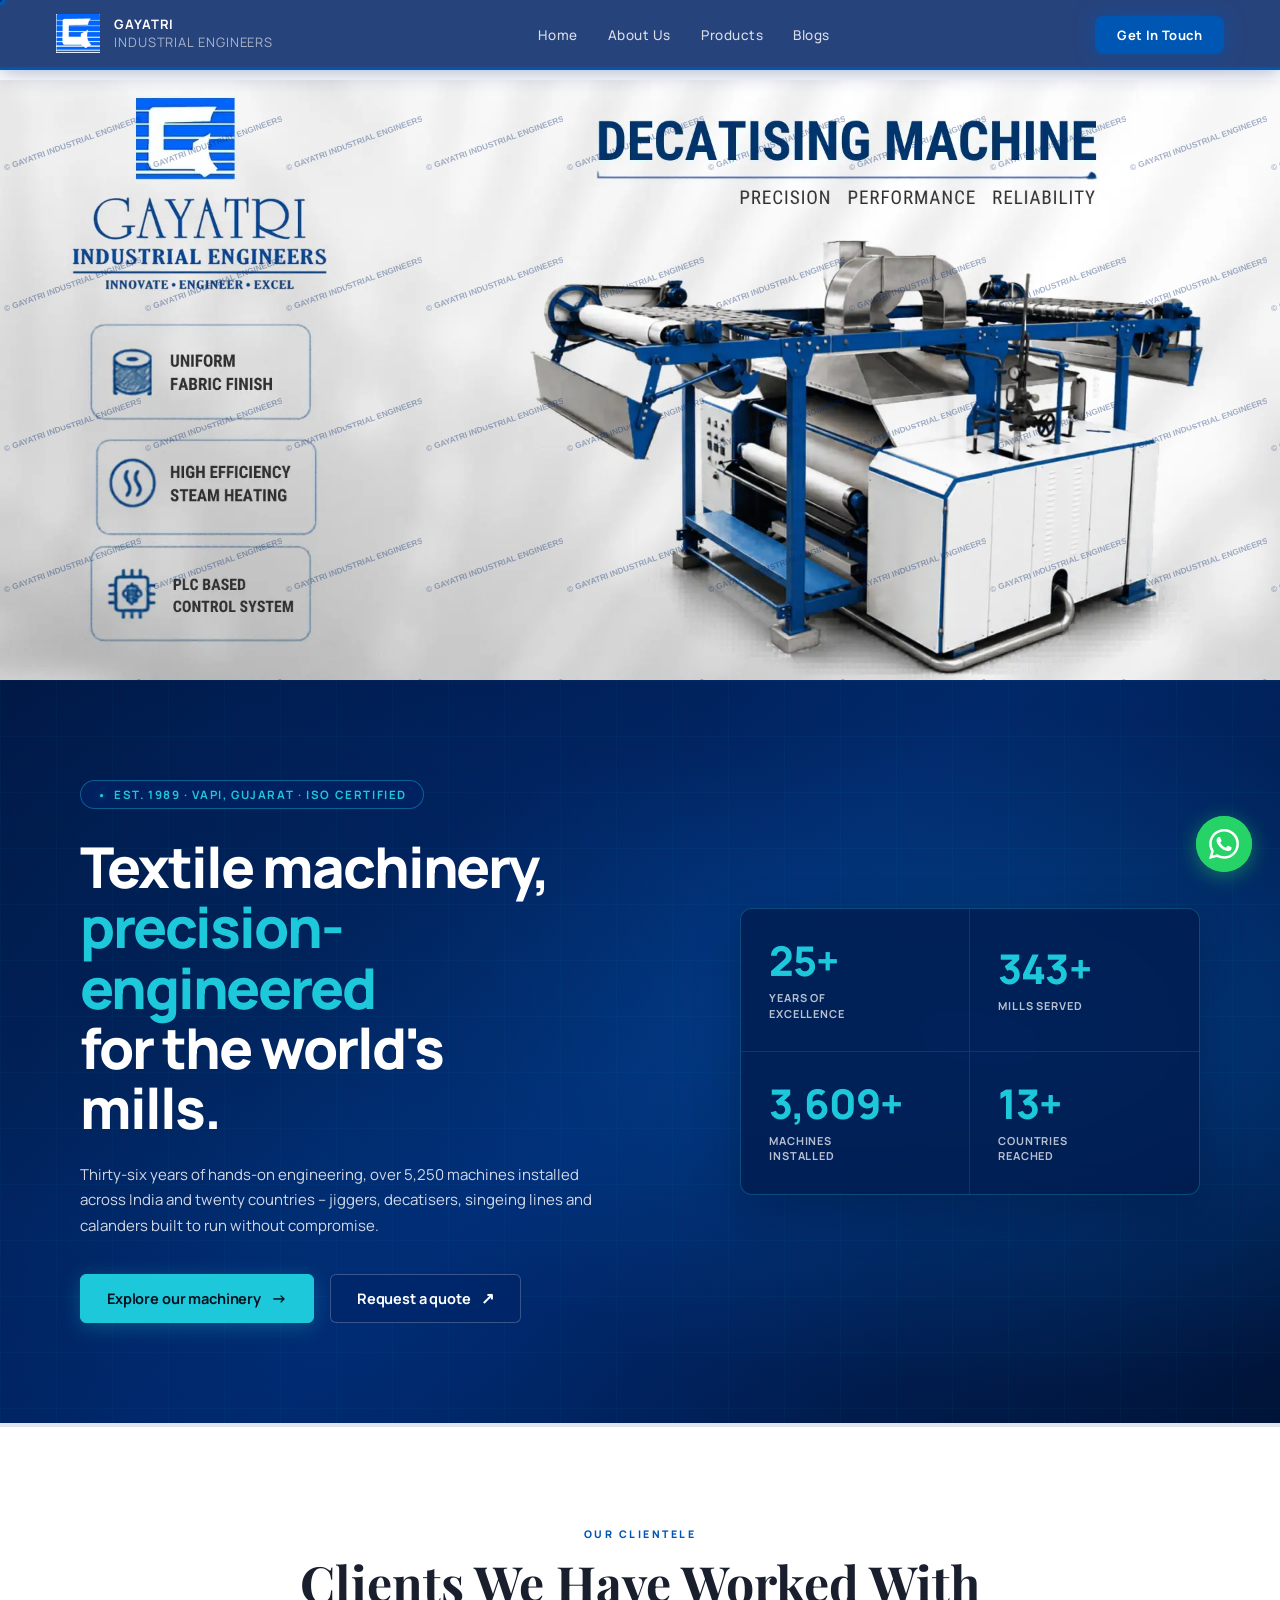
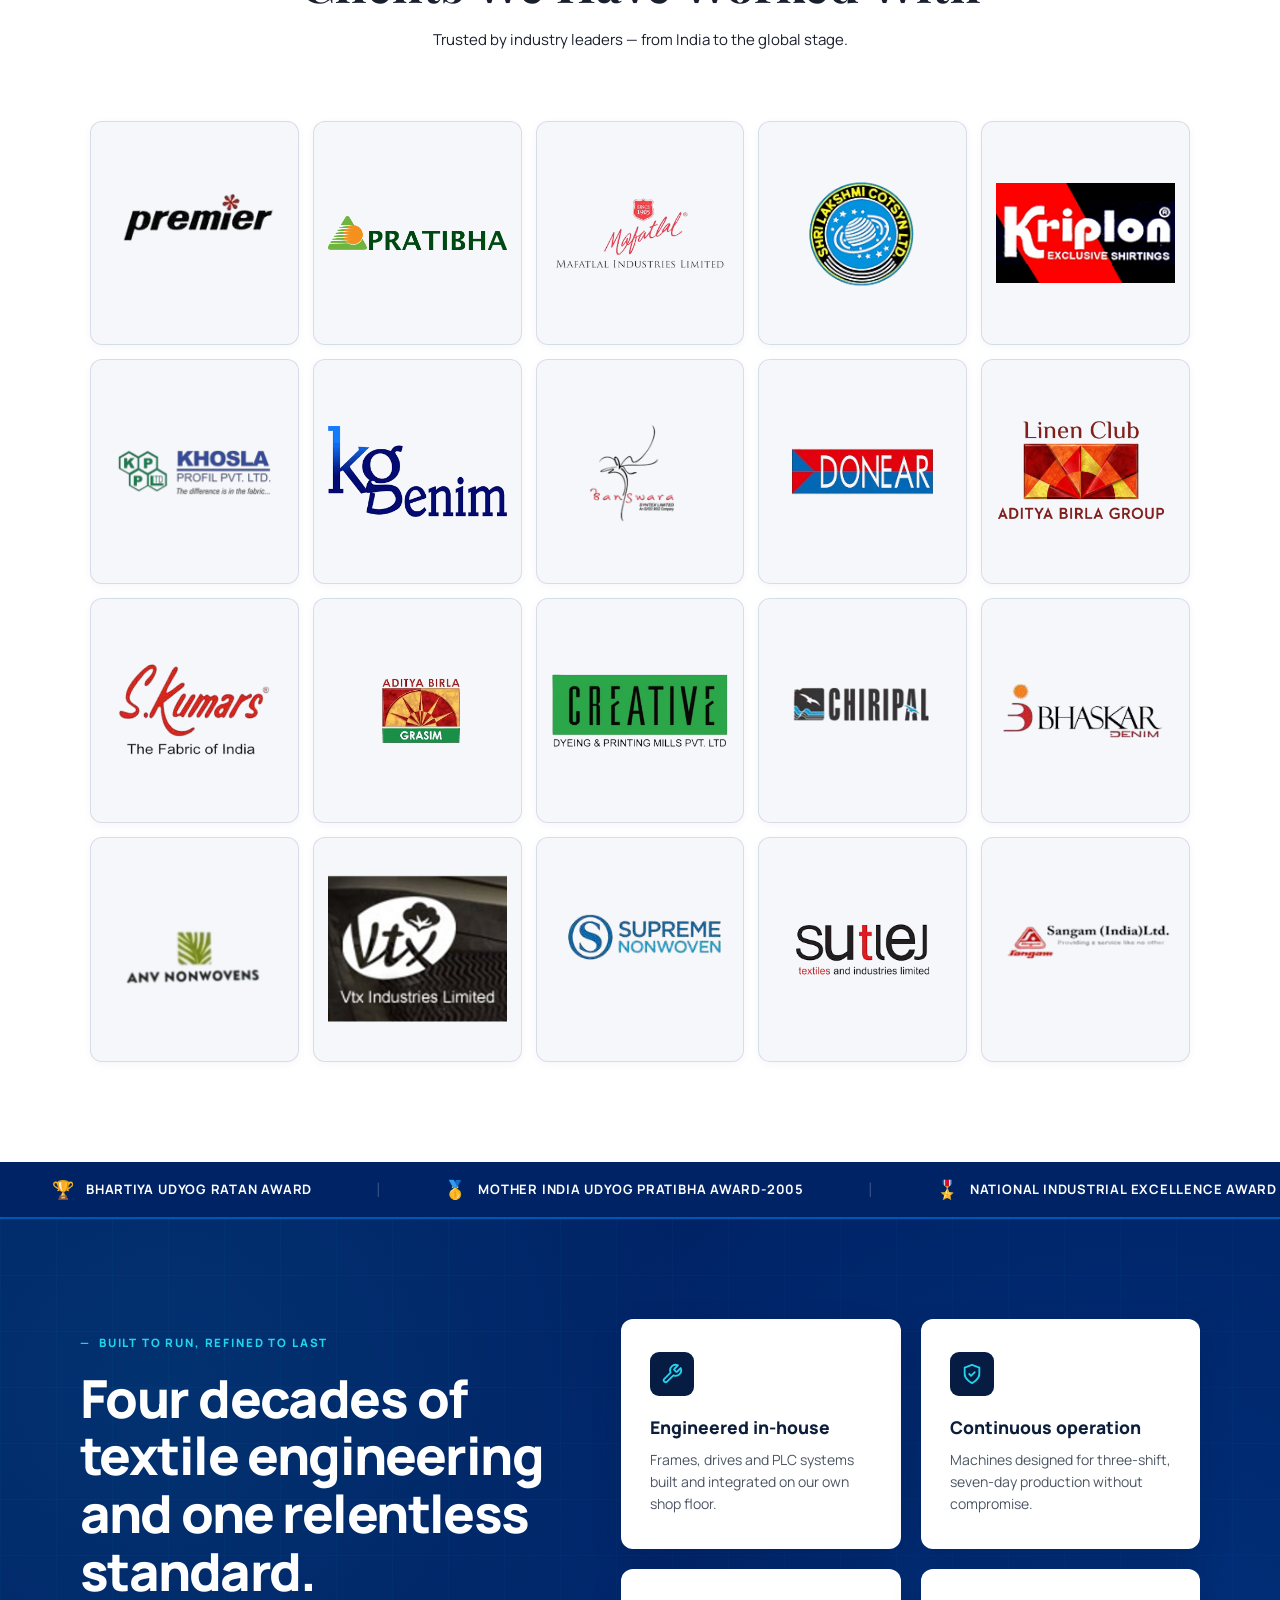
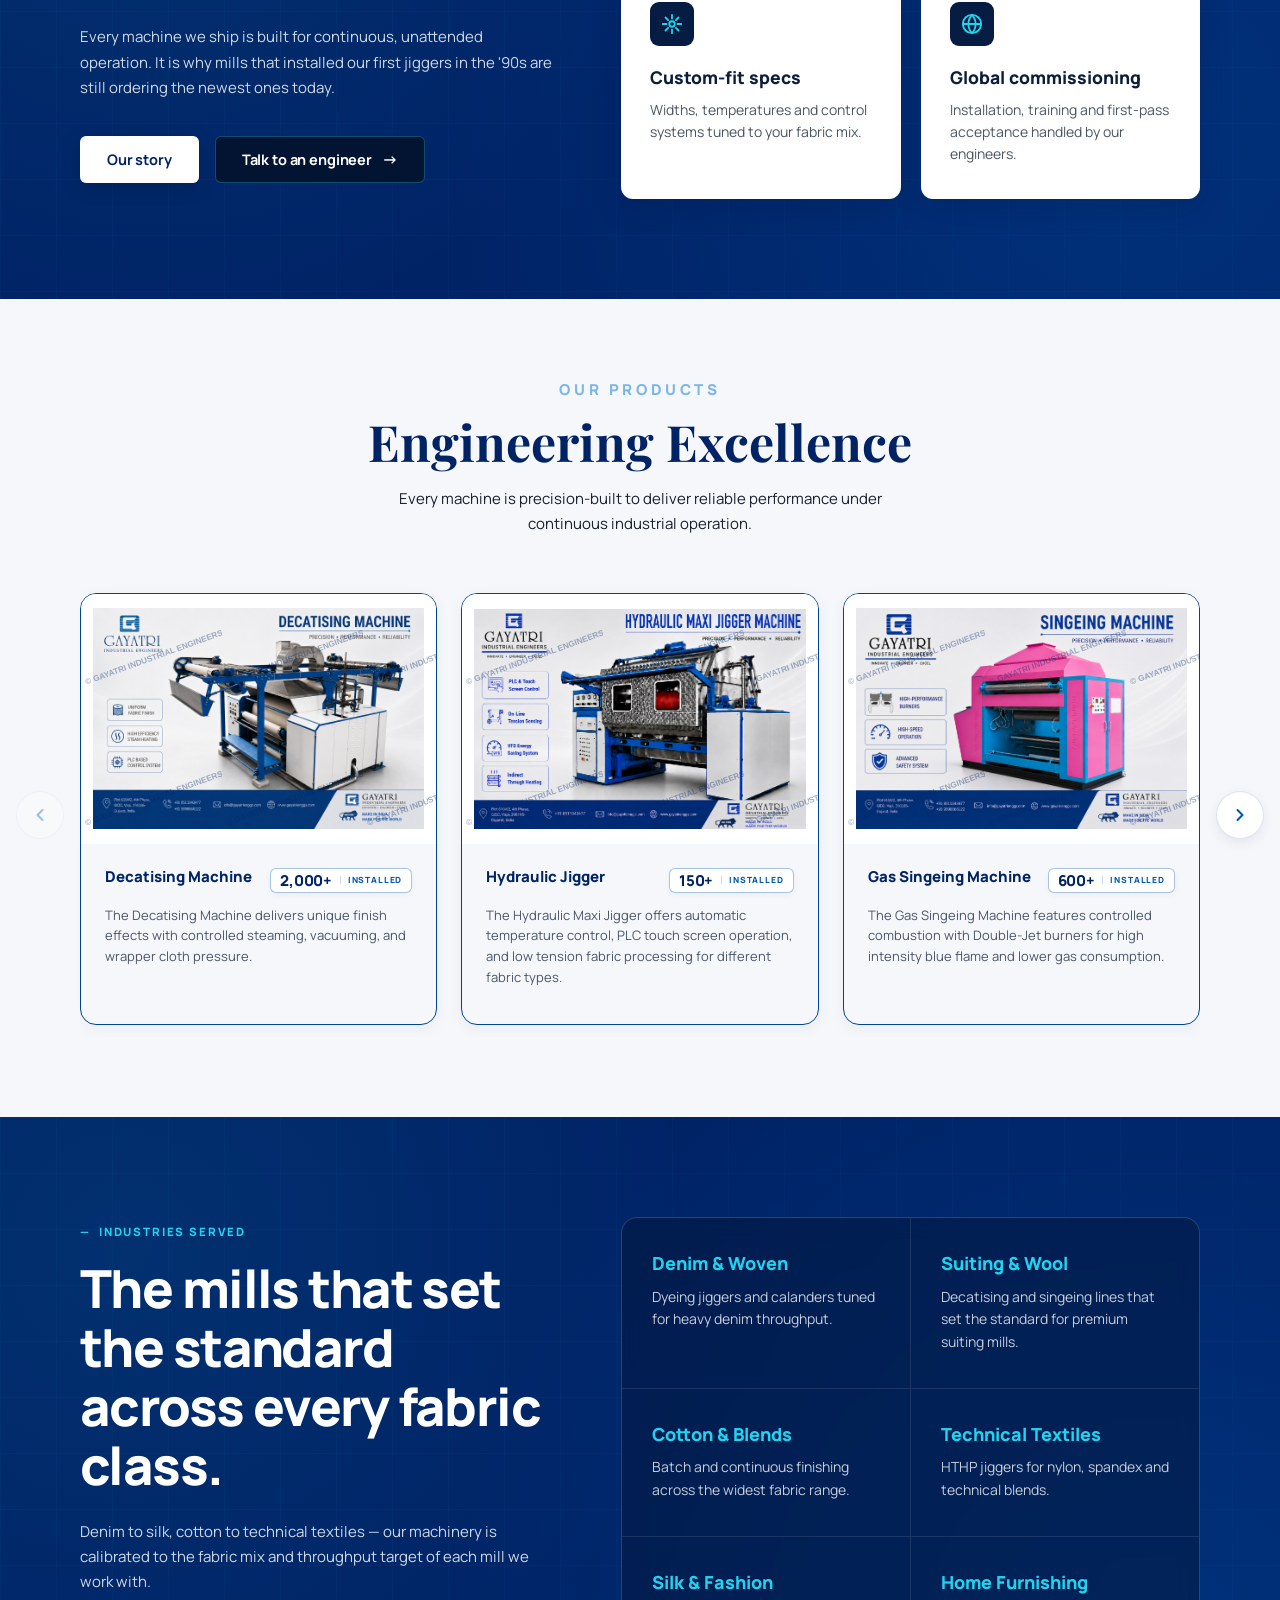
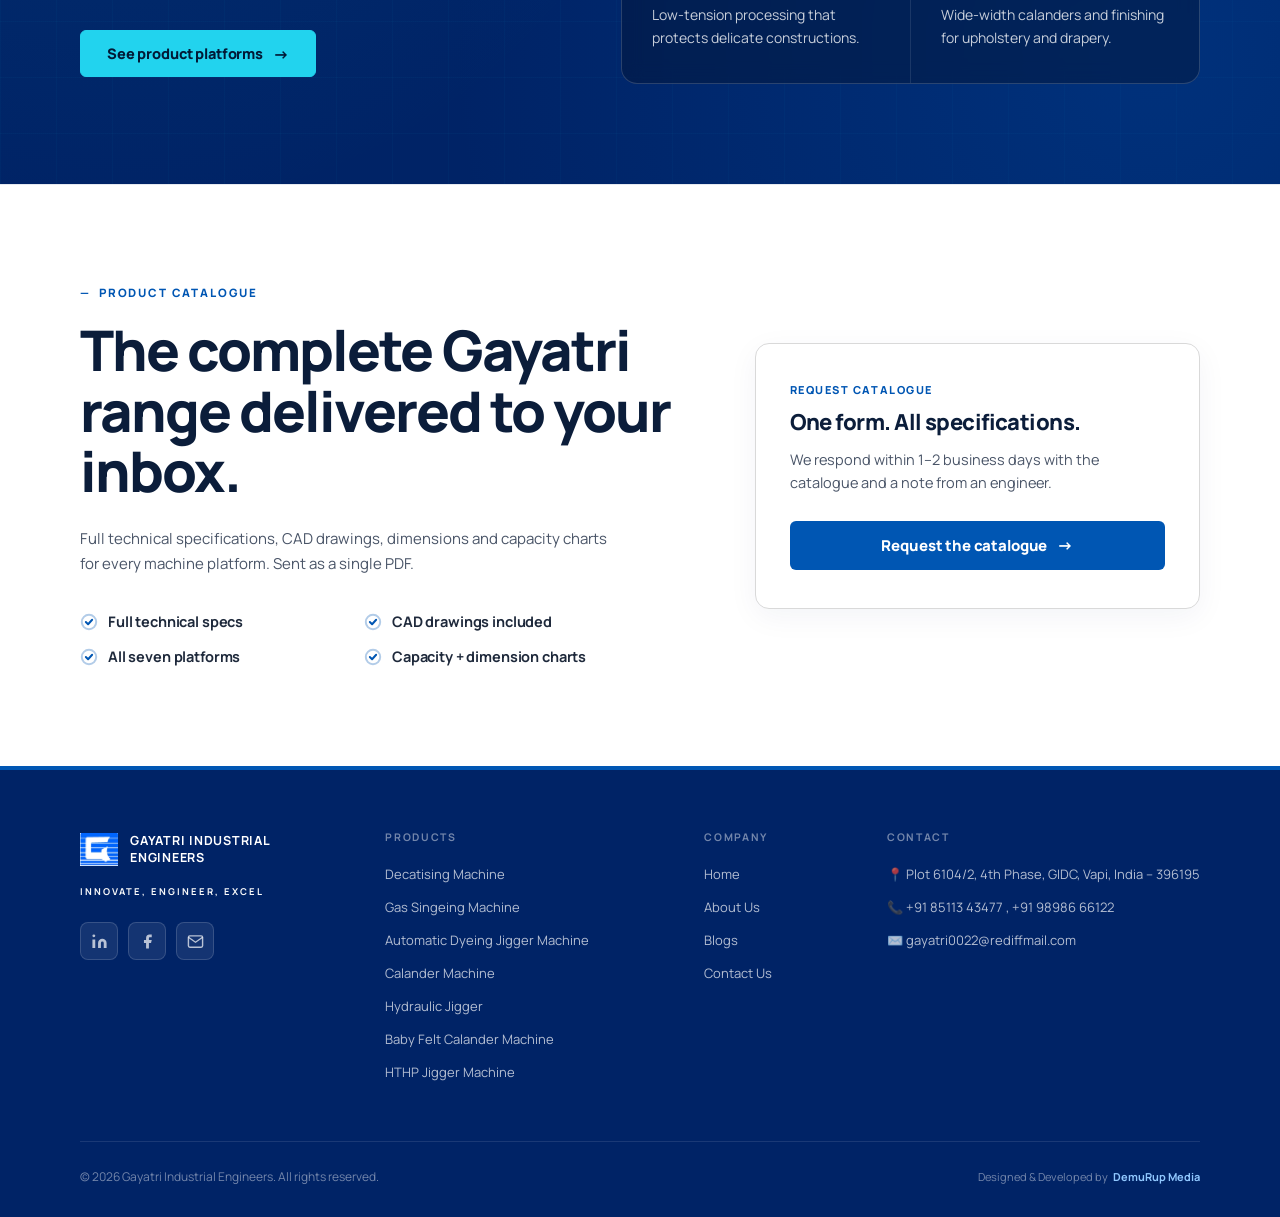
==== commit 404f4b3e: "Meta data" ====
--- a/index.html
+++ b/index.html
@@ -7,15 +7,15 @@
   <meta http-equiv="X-UA-Compatible" content="ie=edge">
 
   <!-- 1. GLOBAL B2B TITLE (Targeting Global Procurement & Import Queries) -->
-  <title>Gayatri Industrial Engineers | Textile Machinery</title>
+  <title>Textile Machinery Manufacturer India | Gayatri Engineering Works</title>
 
   <!-- 2. HIGH-CONVERSION INTERNATIONAL DESCRIPTION -->
   <meta name="description"
-    content="Gayatri Industrial Engineers is a leading global manufacturer & exporter of industrial textile machinery since 1989. Premium Decatising, Calander, Gas Singeing & Dyeing Jigger machines with worldwide shipping. Get a quote.">
+    content="Leading manufacturer & exporter of textile finishing machinery since 1989. ISO certified, based in Vapi, Gujarat. Explore decatising, jigger, singeing & calendering machines.">
 
   <!-- 3. INTERNATIONAL BUYER-INTENT KEYWORDS -->
   <meta name="keywords"
-    content="global textile machinery manufacturers, industrial textile machinery exporters, high-capacity decatising machine price, commercial calander machine factory, automatic gas singeing machine supplier, textile finishing machinery india, textile processing equipment exporters bangladesh turkey usa">
+    content="textile machinery manufacturer india">
 
   <!-- 4. GEOGRAPHIC RANKING REINFORCEMENTS -->
   <meta name="geo.region" content="IN-GJ">
@@ -44,64 +44,88 @@
     content="Exporting certified high-performance textile finishing & processing machinery worldwide since 1989.">
   <meta name="twitter:image" content="https://www.gayatrienggs.com/assets/Gayatri-logo.png">
 
-  <!-- 7. ENTERPRISE-GRADE WHOLESALE ORGANIZATION SCHEMA FOR AI ENGINES -->
+  <!-- 7. SEO SCHEMA MARKUP -->
+  <!-- Schema 1 — WebSite -->
   <script type="application/ld+json">
   {
     "@context": "https://schema.org",
-    "@type": "ManufacturingBusiness",
-    "@id": "https://www.gayatrienggs.com/#organization",
+    "@type": "WebSite",
+    "@id": "https://gayatriengs.com/",
+    "url": "https://gayatriengs.com/",
     "name": "Gayatri Industrial Engineers",
-    "legalName": "Gayatri Industrial Engineers",
-    "alternateName": "Gayatri Textile Machinery",
-    "image": "https://www.gayatrienggs.com/assets/Gayatri-logo.png",
-    "description": "An ISO certified manufacturer, exporter, and global supplier of high-efficiency textile finishing and processing machinery, specializing in Decatising, Calander, Hydraulic Jigger, and Gas Singeing machines.",
-    "url": "https://www.gayatrienggs.com/",
-    "logo": "https://www.gayatrienggs.com/assets/Gayatri-logo.png",
+    "alternateName": "Gayatri Engineers",
+    "description": "Gayatri Industrial Engineers manufactures textile processing and finishing machinery including jiggers, decatising machines, gas singeing machines, calander machines and HTHP jiggers.",
+    "publisher": {
+      "@id": "https://gayatriengs.com/#organization"
+    },
+    "inLanguage": "en-IN"
+  }
+  </script>
+
+  <!-- Schema 2 — Organization -->
+  <script type="application/ld+json">
+  {
+    "@context": "https://schema.org",
+    "@type": "Organization",
+    "@id": "https://gayatriengs.com/#organization",
+    "name": "Gayatri Industrial Engineers",
+    "alternateName": "Gayatri Engineers",
+    "url": "https://gayatriengs.com/",
+    "logo": {
+      "@type": "ImageObject",
+      "url": "https://gayatriengs.com/assets/images/logo.png"
+    },
+    "description": "Gayatri Industrial Engineers is a textile machinery manufacturer specializing in textile processing and finishing machinery, including dyeing jiggers, decatising machines, gas singeing machines, calender machines and HTHP jigger machines.",
     "foundingDate": "1989",
+    "telephone": [
+      "+91 85113 43477",
+      "+91 98986 66122"
+    ],
+    "email": "gayatri0022@rediffmail.com",
     "address": {
       "@type": "PostalAddress",
-      "addressLocality": "vapi  ",
-      "addressRegion": "Gujrat",
+      "streetAddress": "Plot 6104/2, 4th Phase, GIDC",
+      "addressLocality": "Vapi",
+      "addressRegion": "Gujarat",
+      "postalCode": "396195",
+      "addressCountry": "IN"
+    }
+  }
+  </script>
+
+  <!-- Schema 3 — LocalBusiness -->
+  <script type="application/ld+json">
+  {
+    "@context": "https://schema.org",
+    "@type": "LocalBusiness",
+    "@id": "https://gayatriengs.com/#localbusiness",
+    "name": "Gayatri Industrial Engineers",
+    "url": "https://gayatriengs.com/",
+    "image": "https://gayatriengs.com/assets/images/logo.png",
+    "logo": "https://gayatriengs.com/assets/images/logo.png",
+    "description": "Gayatri Industrial Engineers is a textile machinery manufacturer based in Vapi, Gujarat, specializing in textile processing and finishing machinery.",
+    "telephone": "+91 85113 43477",
+    "email": "gayatri0022@rediffmail.com",
+    "address": {
+      "@type": "PostalAddress",
+      "streetAddress": "Plot 6104/2, 4th Phase, GIDC",
+      "addressLocality": "Vapi",
+      "addressRegion": "Gujarat",
       "postalCode": "396195",
       "addressCountry": "IN"
     },
     "areaServed": [
-      {"@type": "Country", "name": "India"},
-      {"@type": "Country", "name": "Bangladesh"},
-      {"@type": "Country", "name": "Turkey"},
-      {"@type": "Country", "name": "United States"},
-      {"@type": "Country", "name": "Vietnam"},
-      {"@type": "Country", "name": "Egypt"}
+      {
+        "@type": "Country",
+        "name": "India"
+      },
+      {
+        "@type": "Place",
+        "name": "Worldwide"
+      }
     ],
-    "knowsAbout": [
-      "Textile Engineering",
-      "Textile Finishing Machinery",
-      "Decatising Process",
-      "Fabric Calandering",
-      "Gas Singeing Machinery",
-      "baby-felt-calander",
-      "hthp-jigger-machine",
-      "hydraulic-jigger-machine",
-      "dyeing-jigger-machine",
-      "calander-machine",
-      "decatising-machine",
-      "gas-singeing-machine",
-      "Decatising Machine",
-      "Gas Singeing Machine",
-      "Automatic Dyeing Jigger Machine",
-      "Calander Machine",
-      "Hydraulic Jigger",
-      "Baby Felt Calander Machine",
-      "HTHP Jigger Machine"
-    ],
-    "offers": {
-      "@type": "AggregateOffer",
-      "priceCurrency": "USD",
-      "itemOffered": {
-        "@type": "Product",
-        "name": "Industrial Textile Machinery Suite",
-        "description": "Custom-engineered textile processing plants, Decatising lines, and High-pressure Calander systems built for global industrial export standards."
-      }
+    "parentOrganization": {
+      "@id": "https://gayatriengs.com/#organization"
     }
   }
   </script>
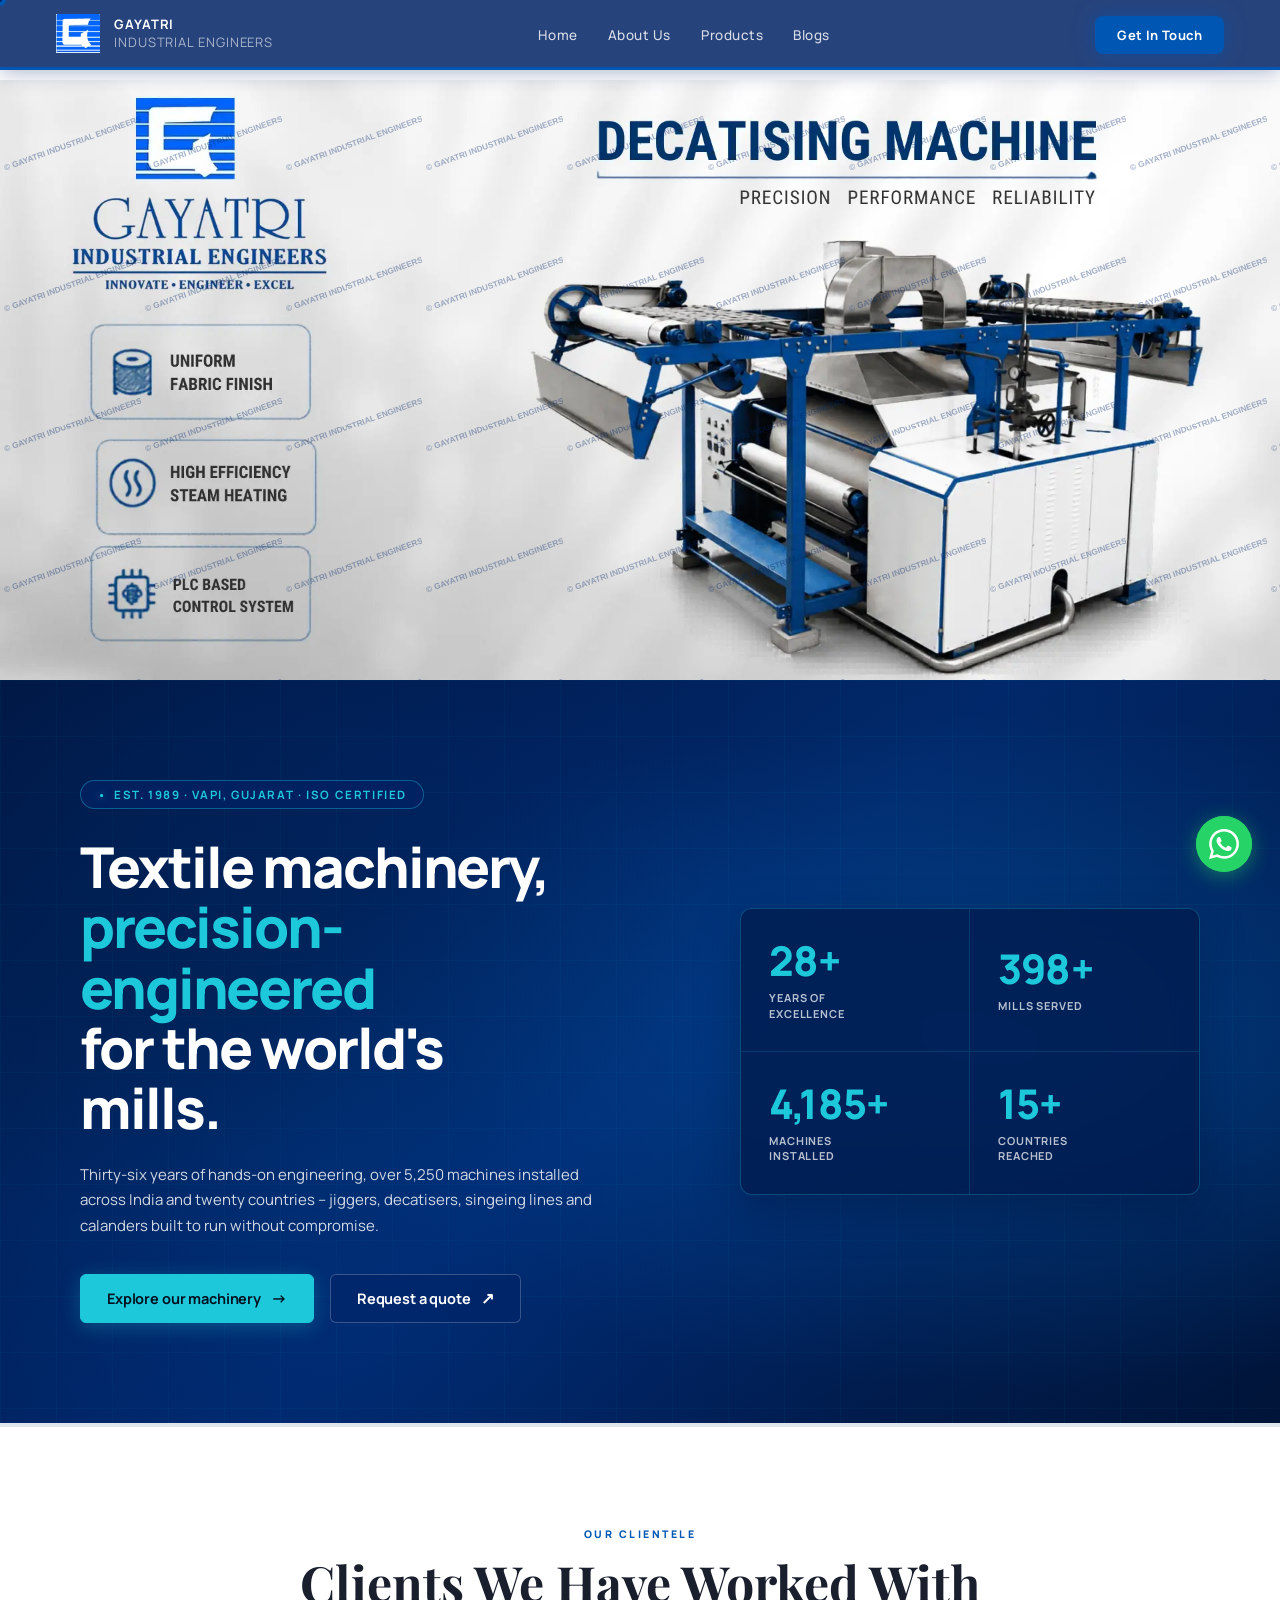
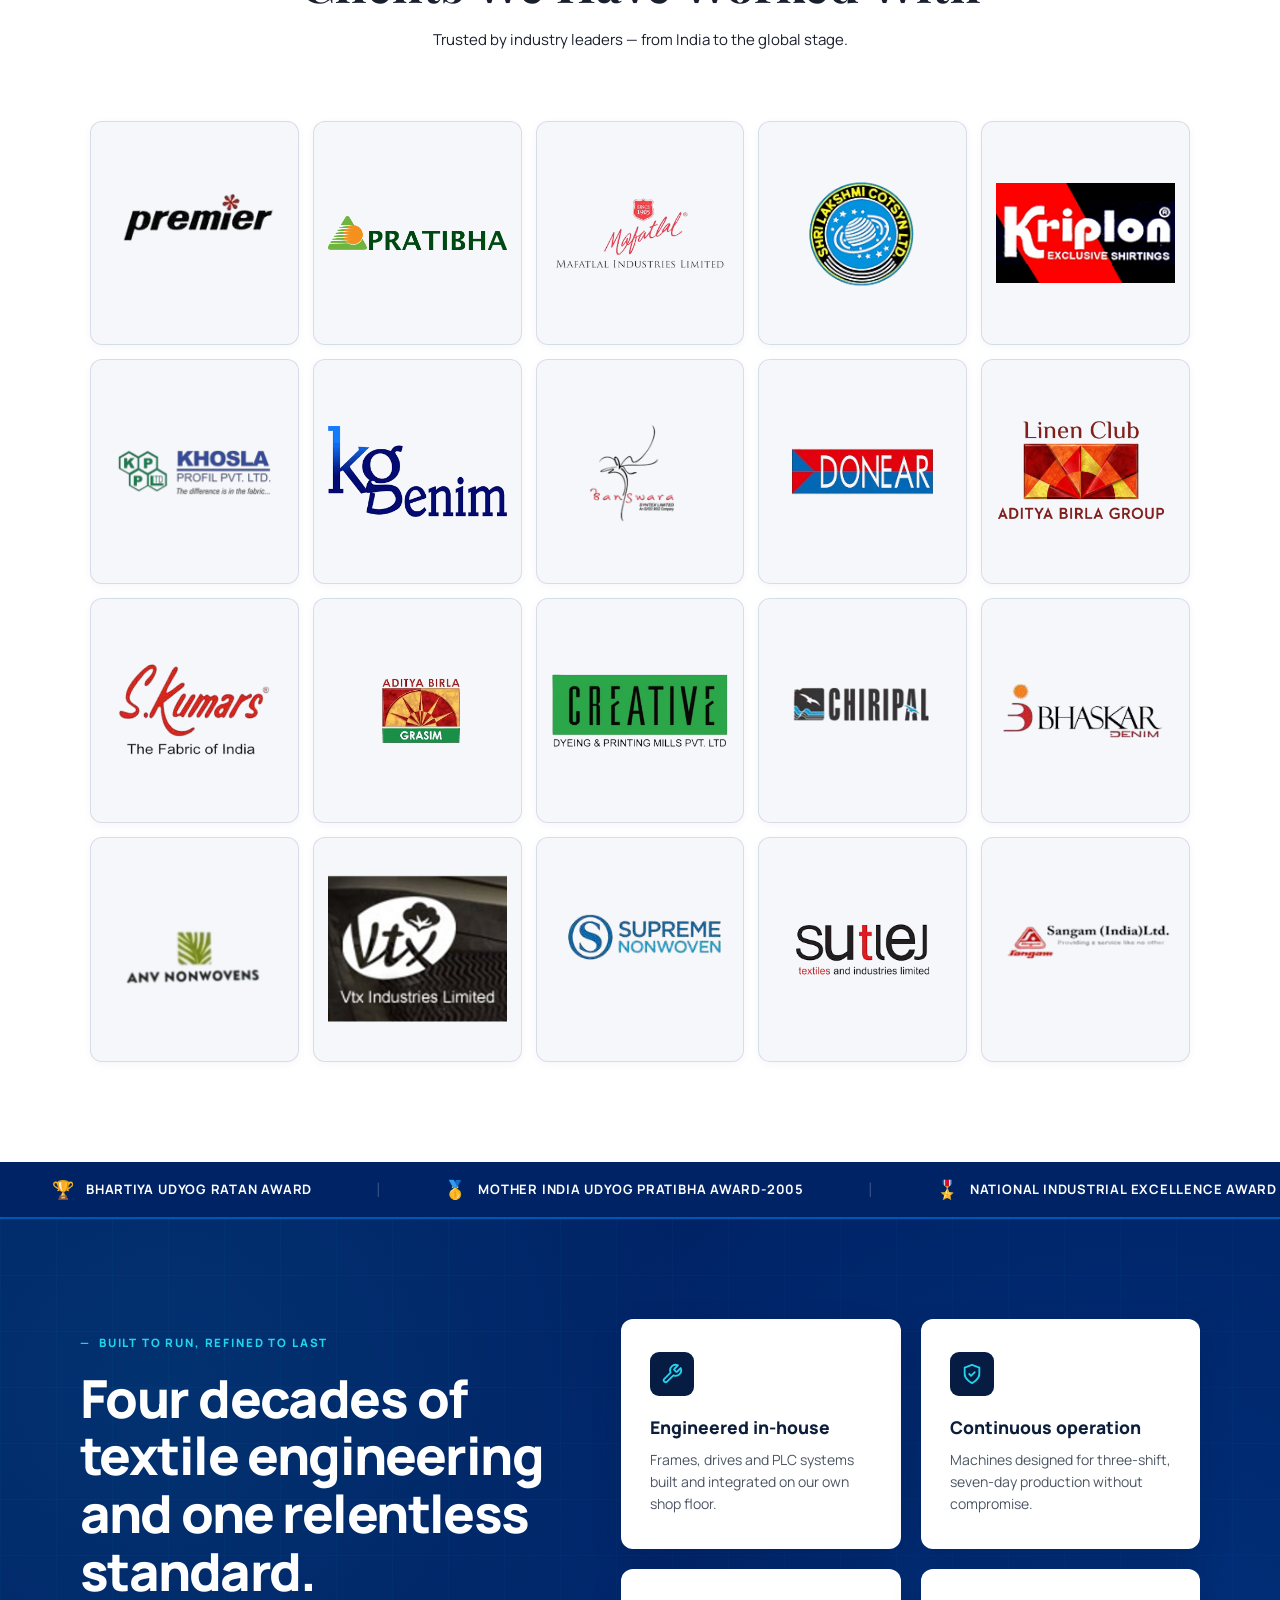
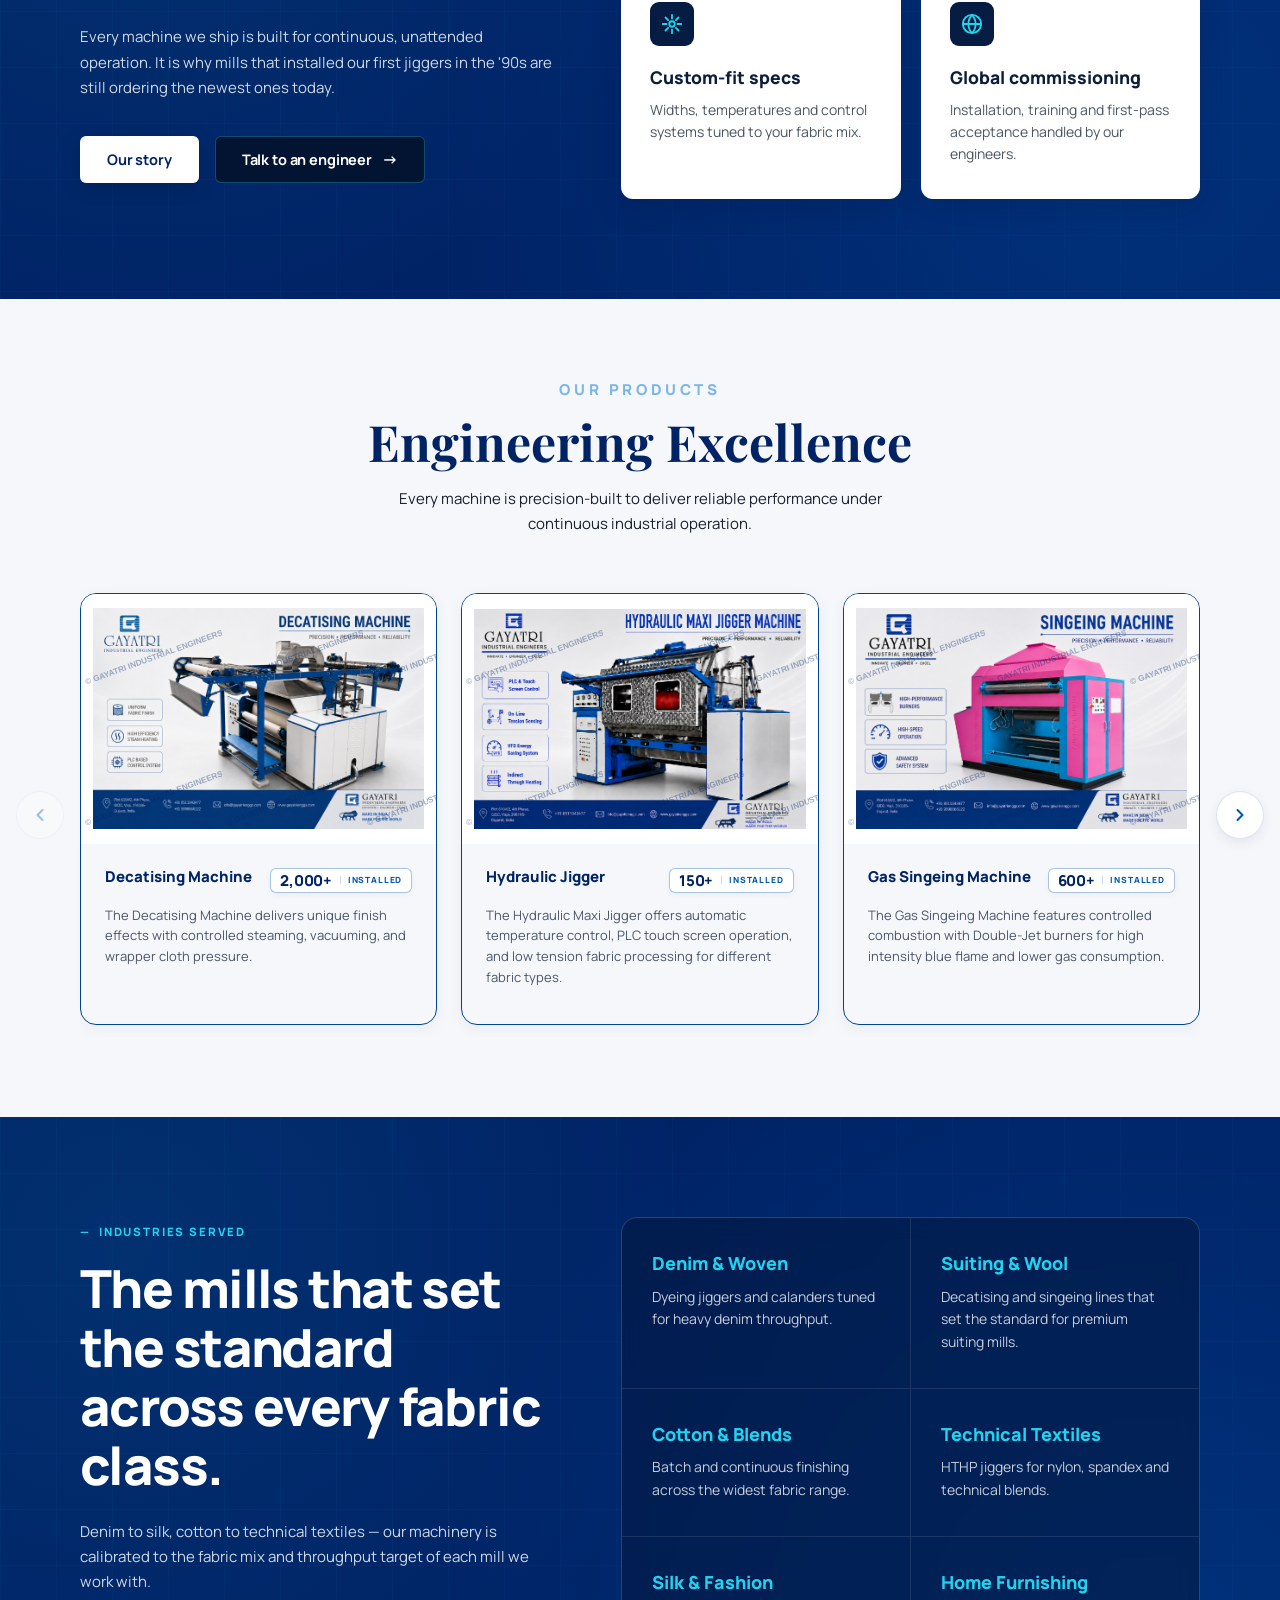
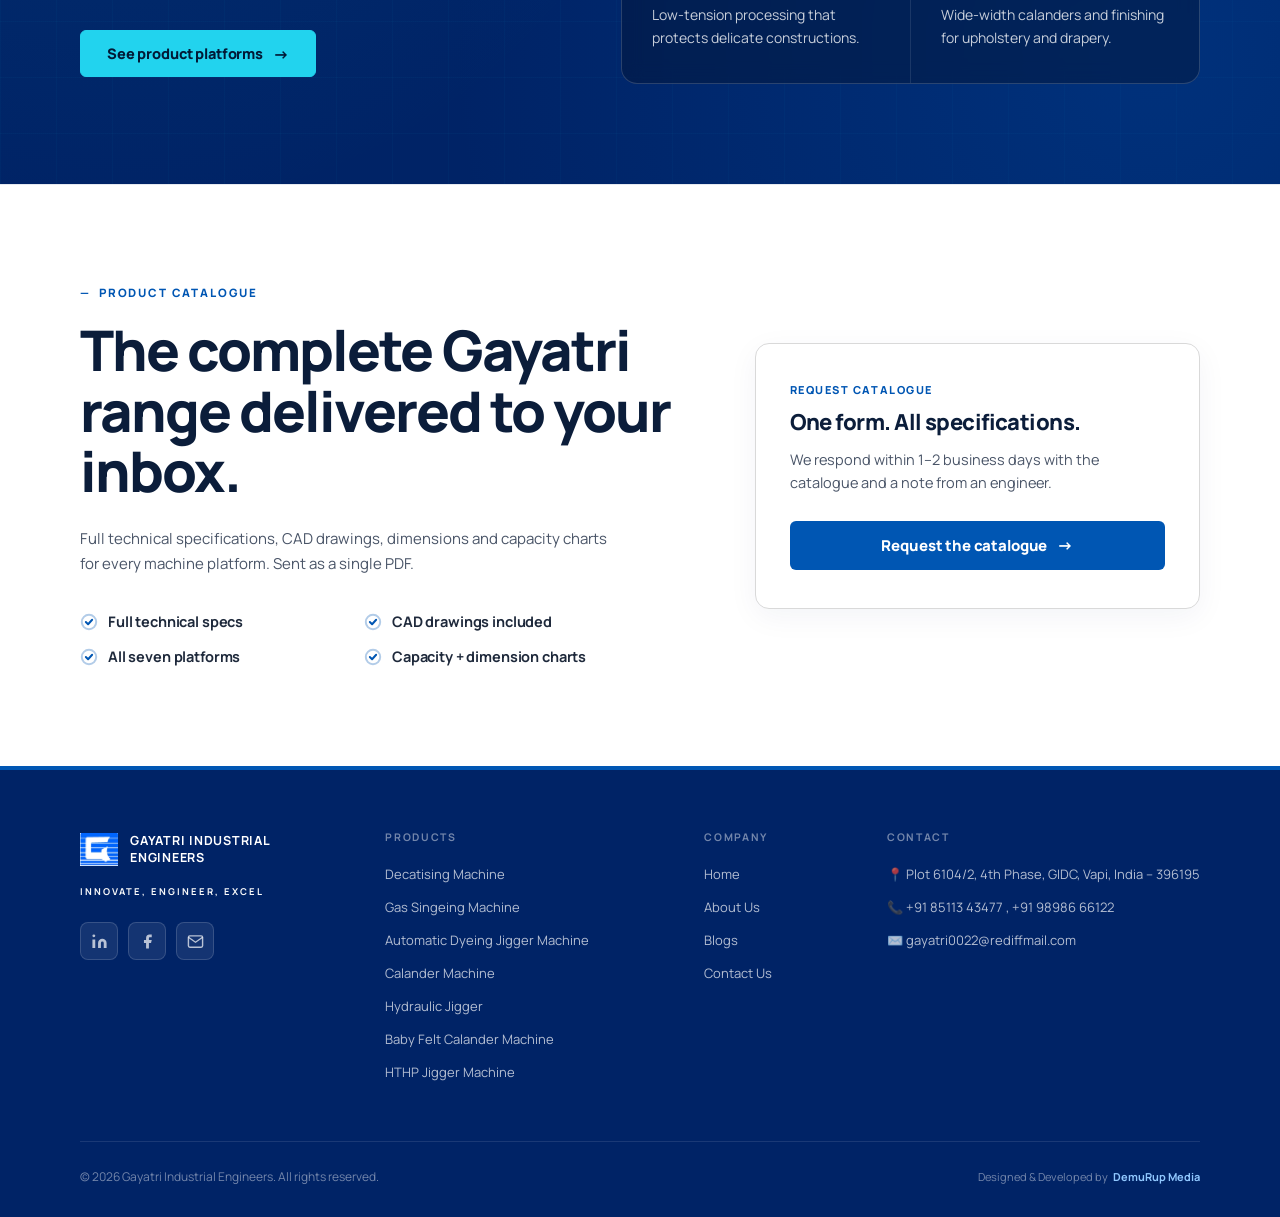
==== commit e0bf82c0: "Your descriptive commit message" ====
--- a/index.html
+++ b/index.html
@@ -43,6 +43,17 @@
   <meta name="twitter:description"
     content="Exporting certified high-performance textile finishing & processing machinery worldwide since 1989.">
   <meta name="twitter:image" content="https://www.gayatrienggs.com/assets/Gayatri-logo.png">
+
+
+  <!-- Google tag (gtag.js) -->
+<script async src="https://www.googletagmanager.com/gtag/js?id=G-467P9BMC7X"></script>
+<script>
+  window.dataLayer = window.dataLayer || [];
+  function gtag(){dataLayer.push(arguments);}
+  gtag('js', new Date());
+
+  gtag('config', 'G-467P9BMC7X');
+</script>
 
   <!-- 7. SEO SCHEMA MARKUP -->
   <!-- Schema 1 — WebSite -->
